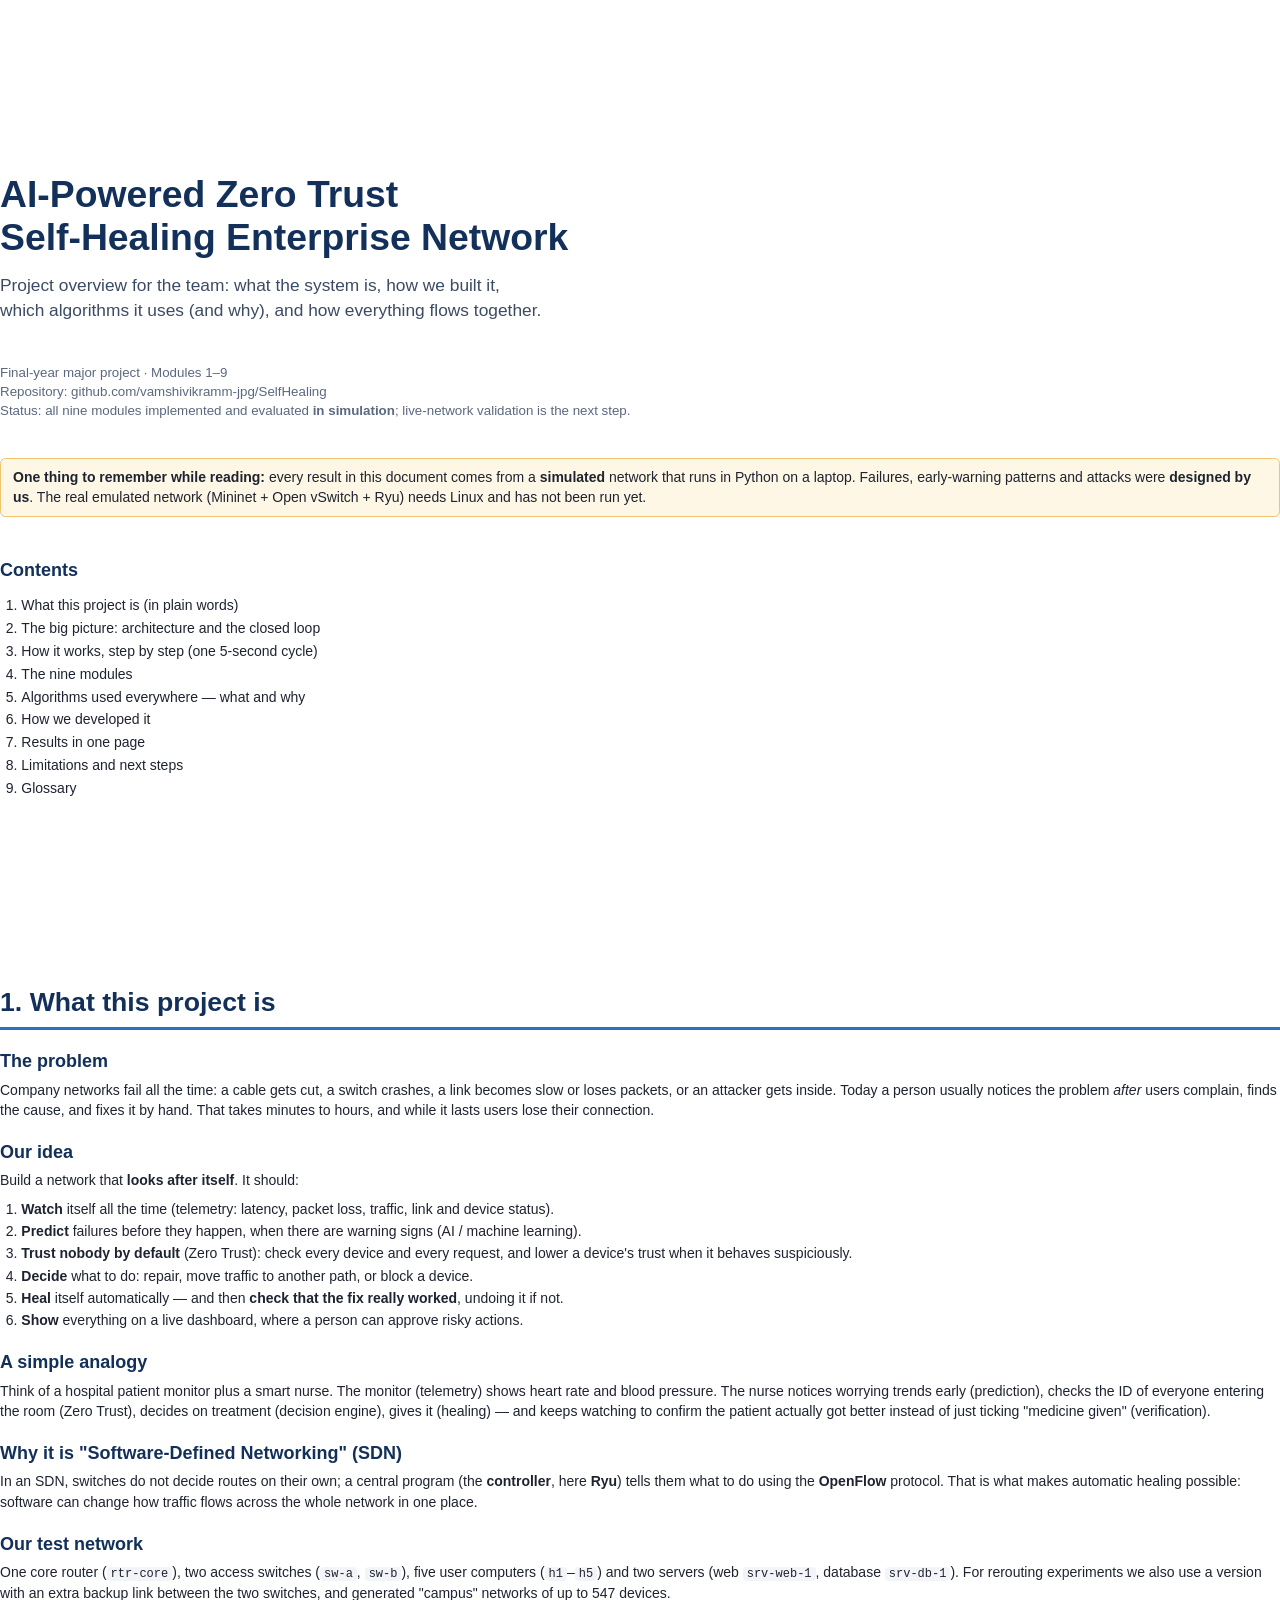
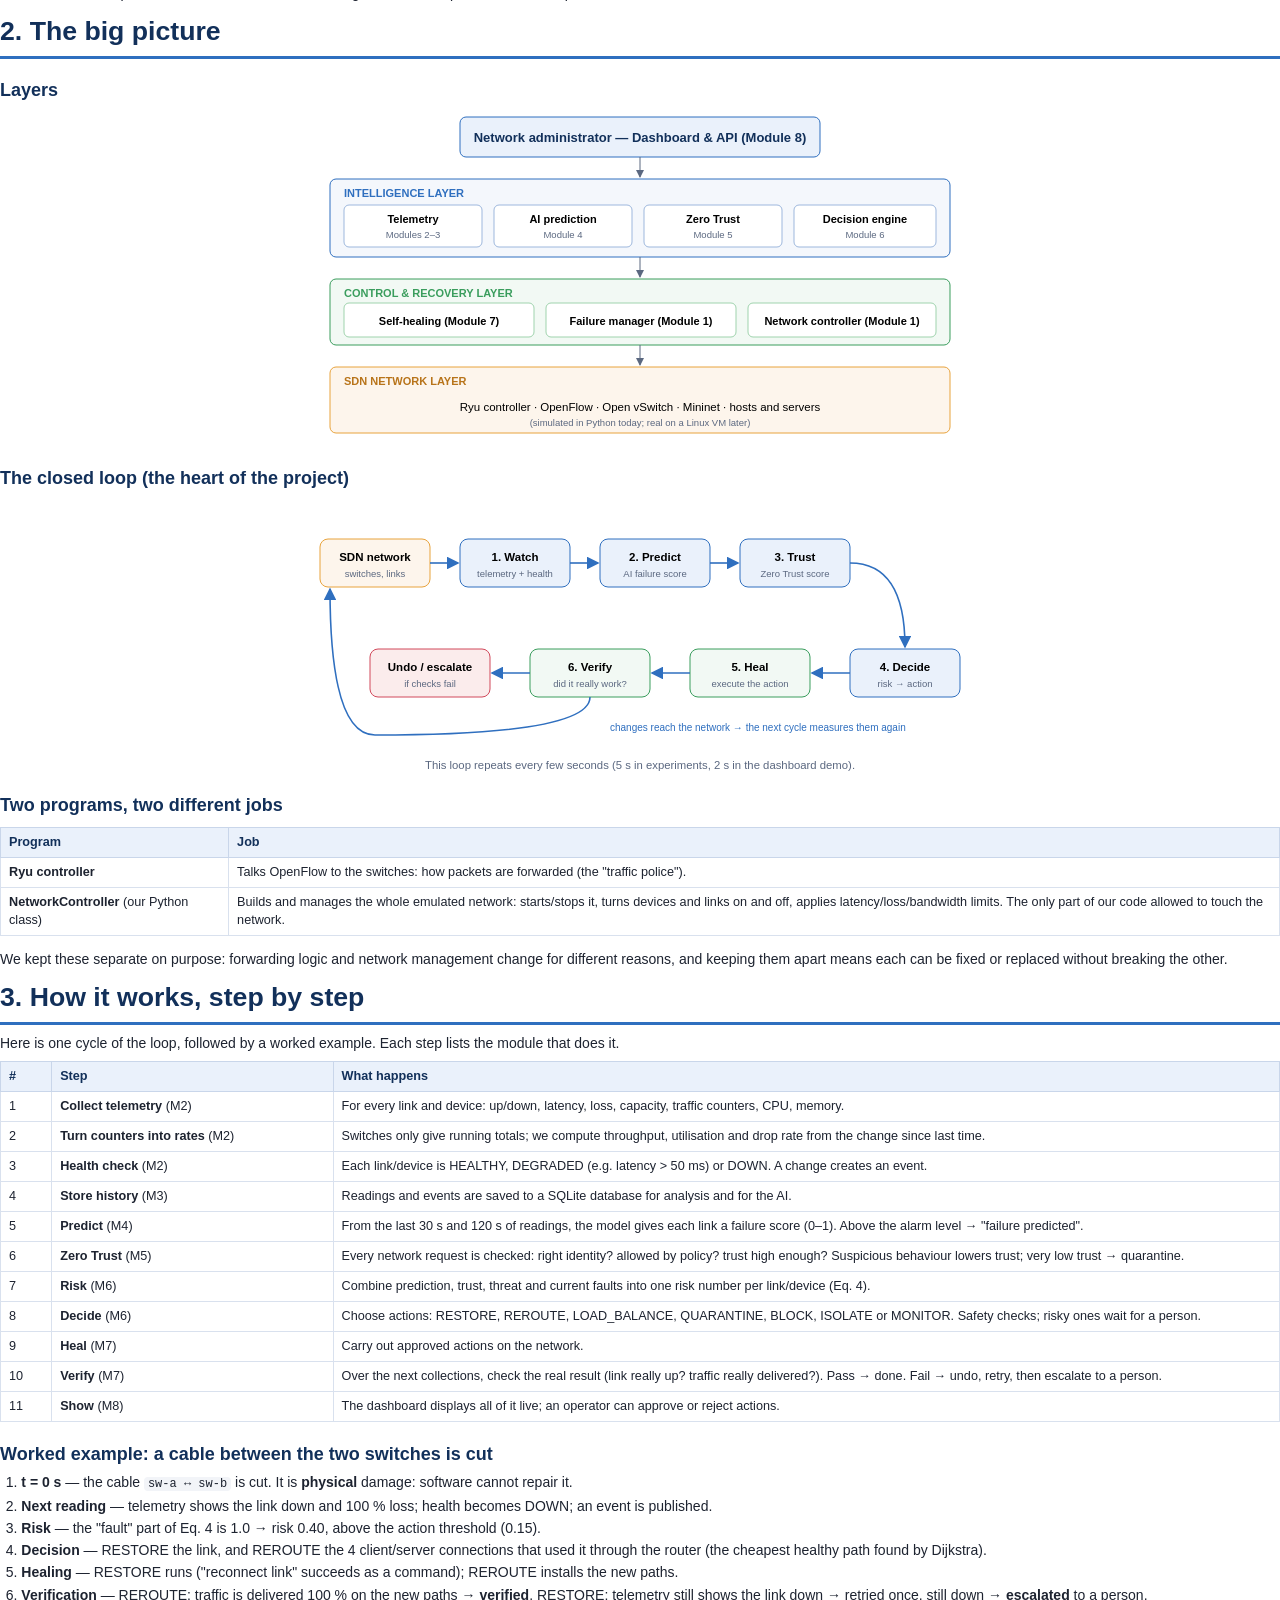
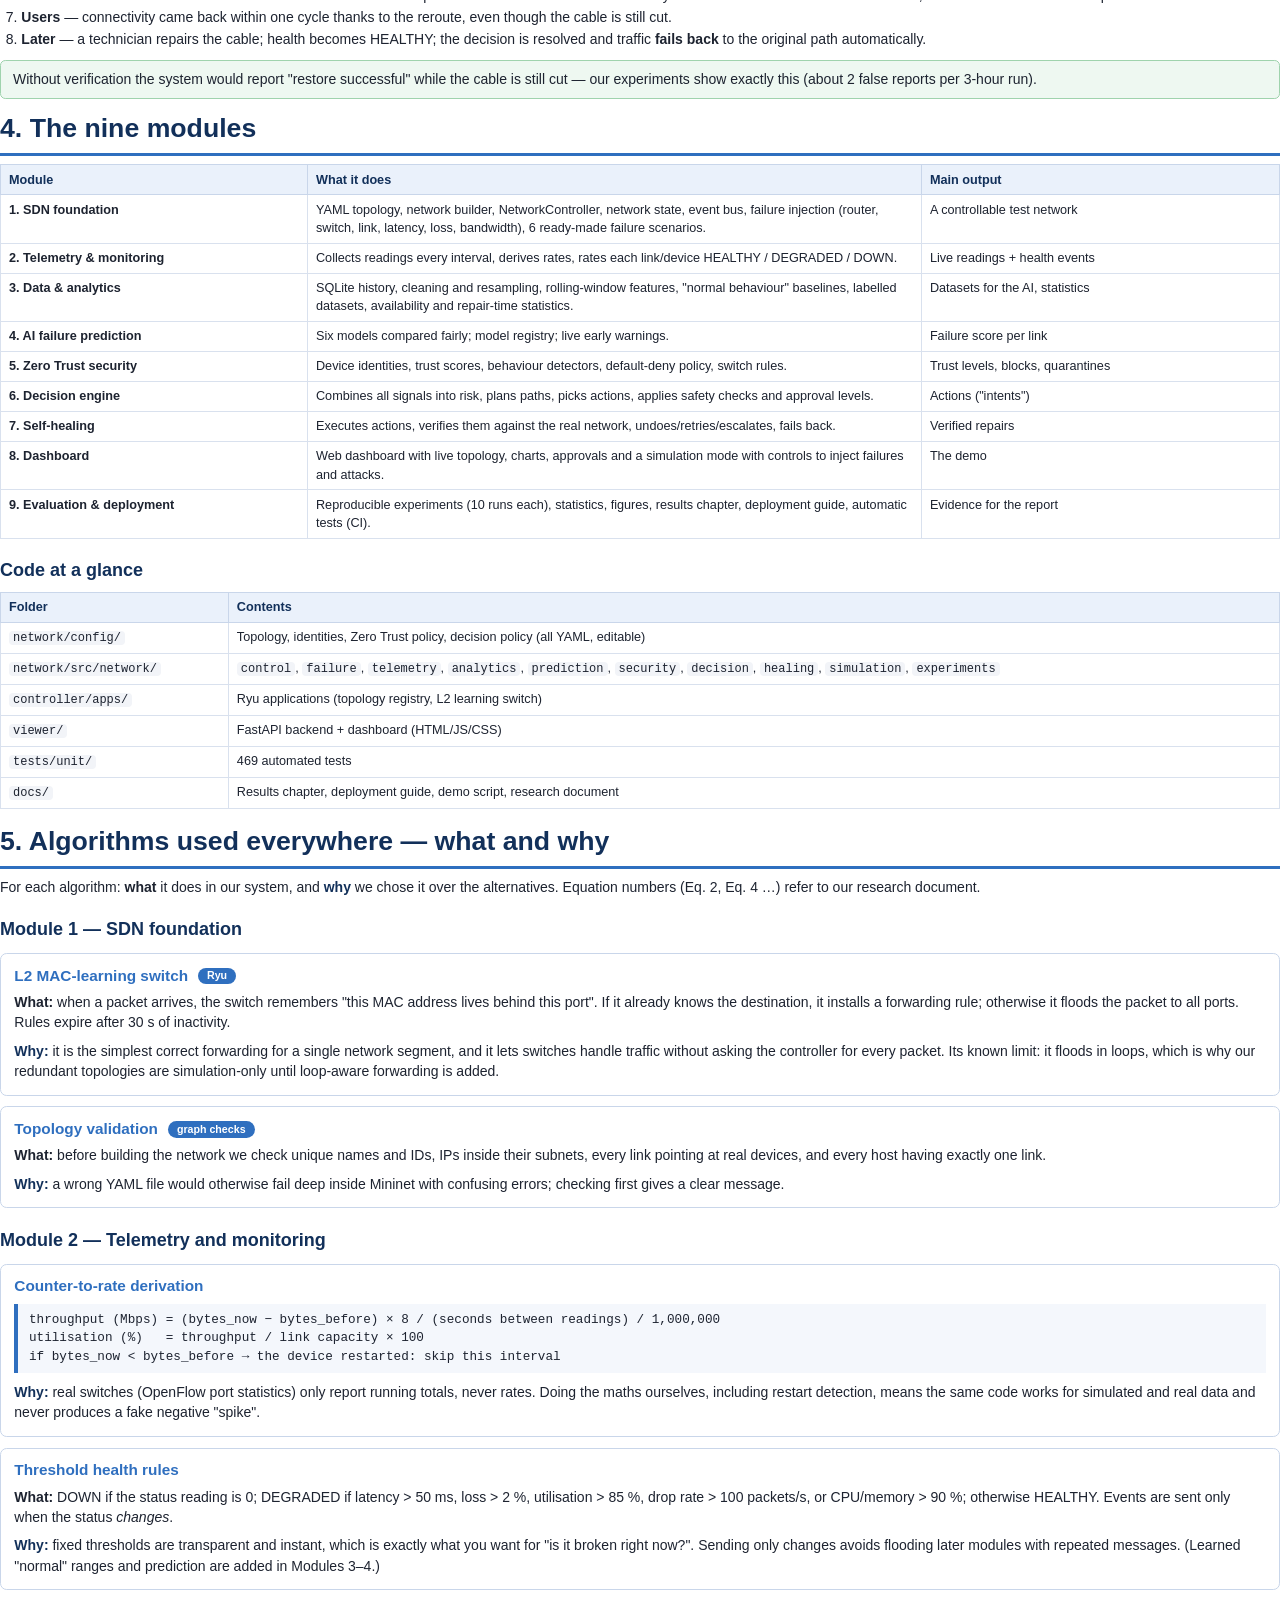
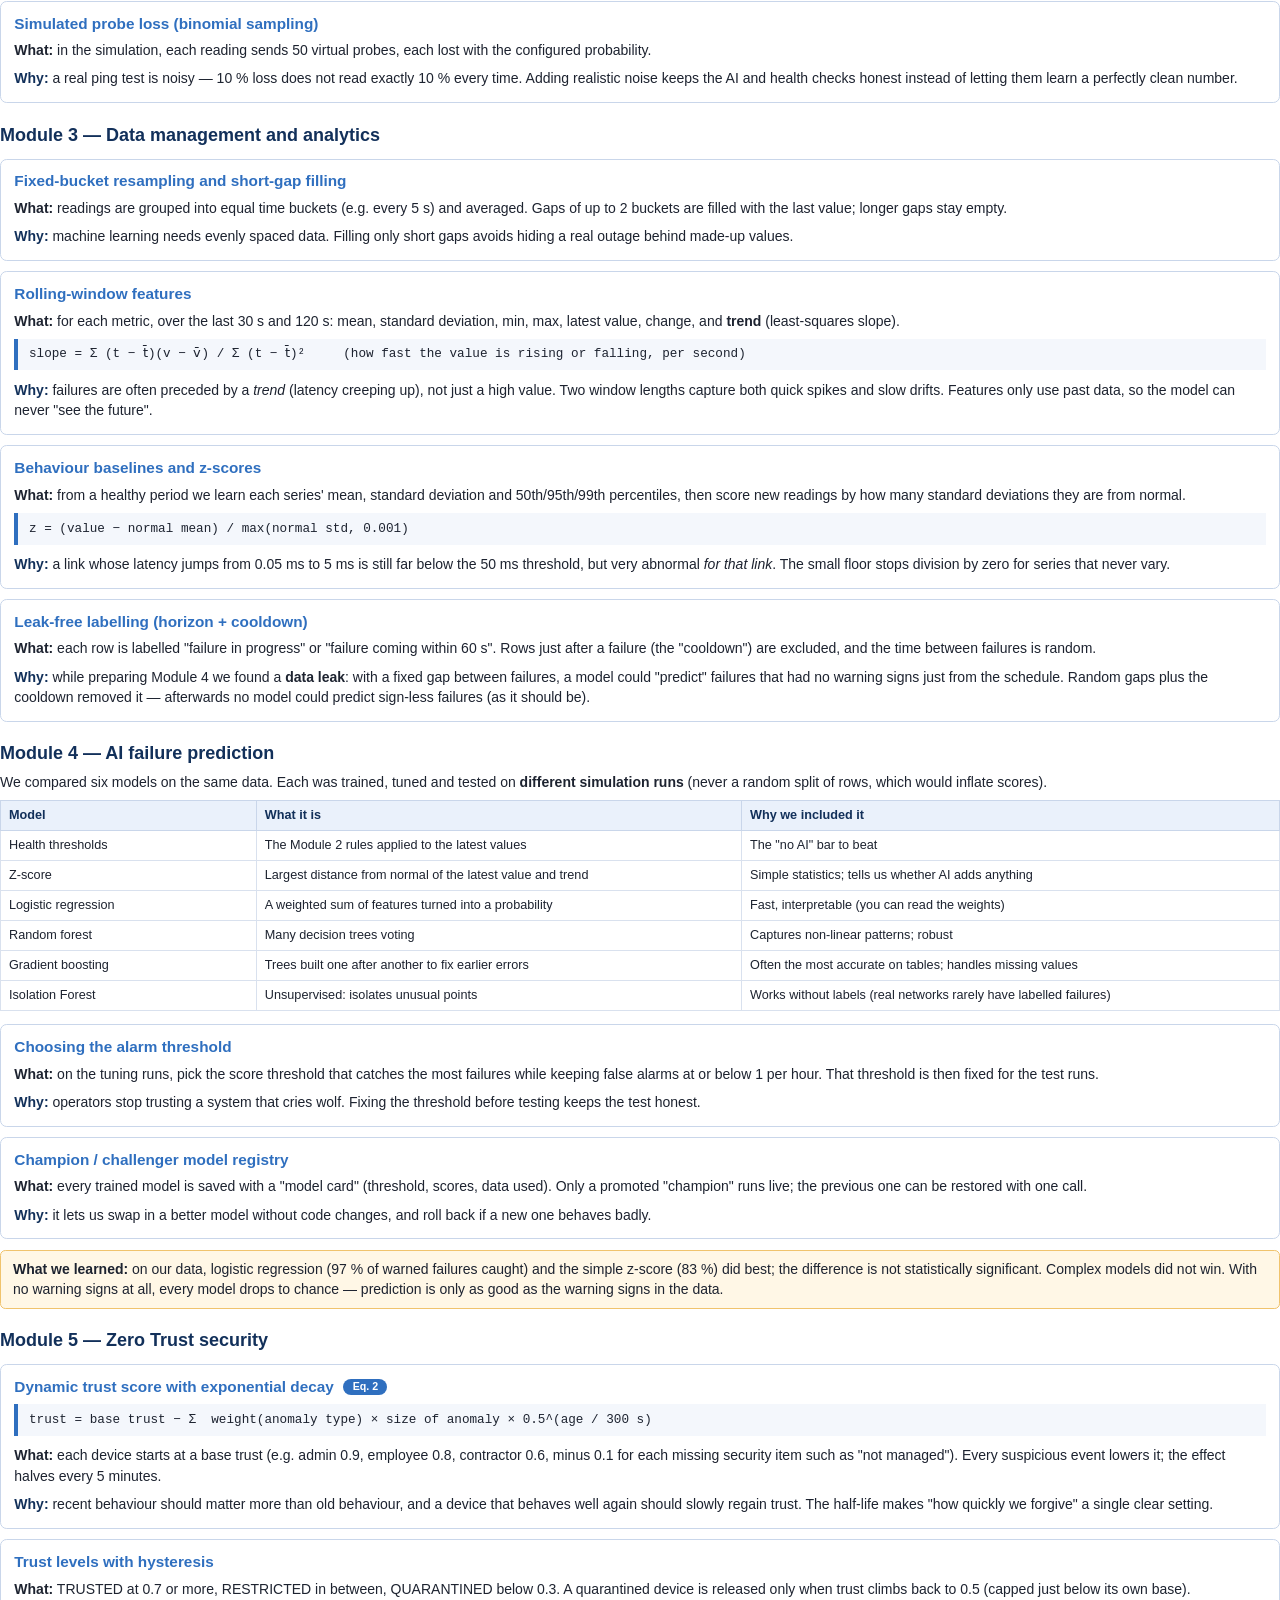
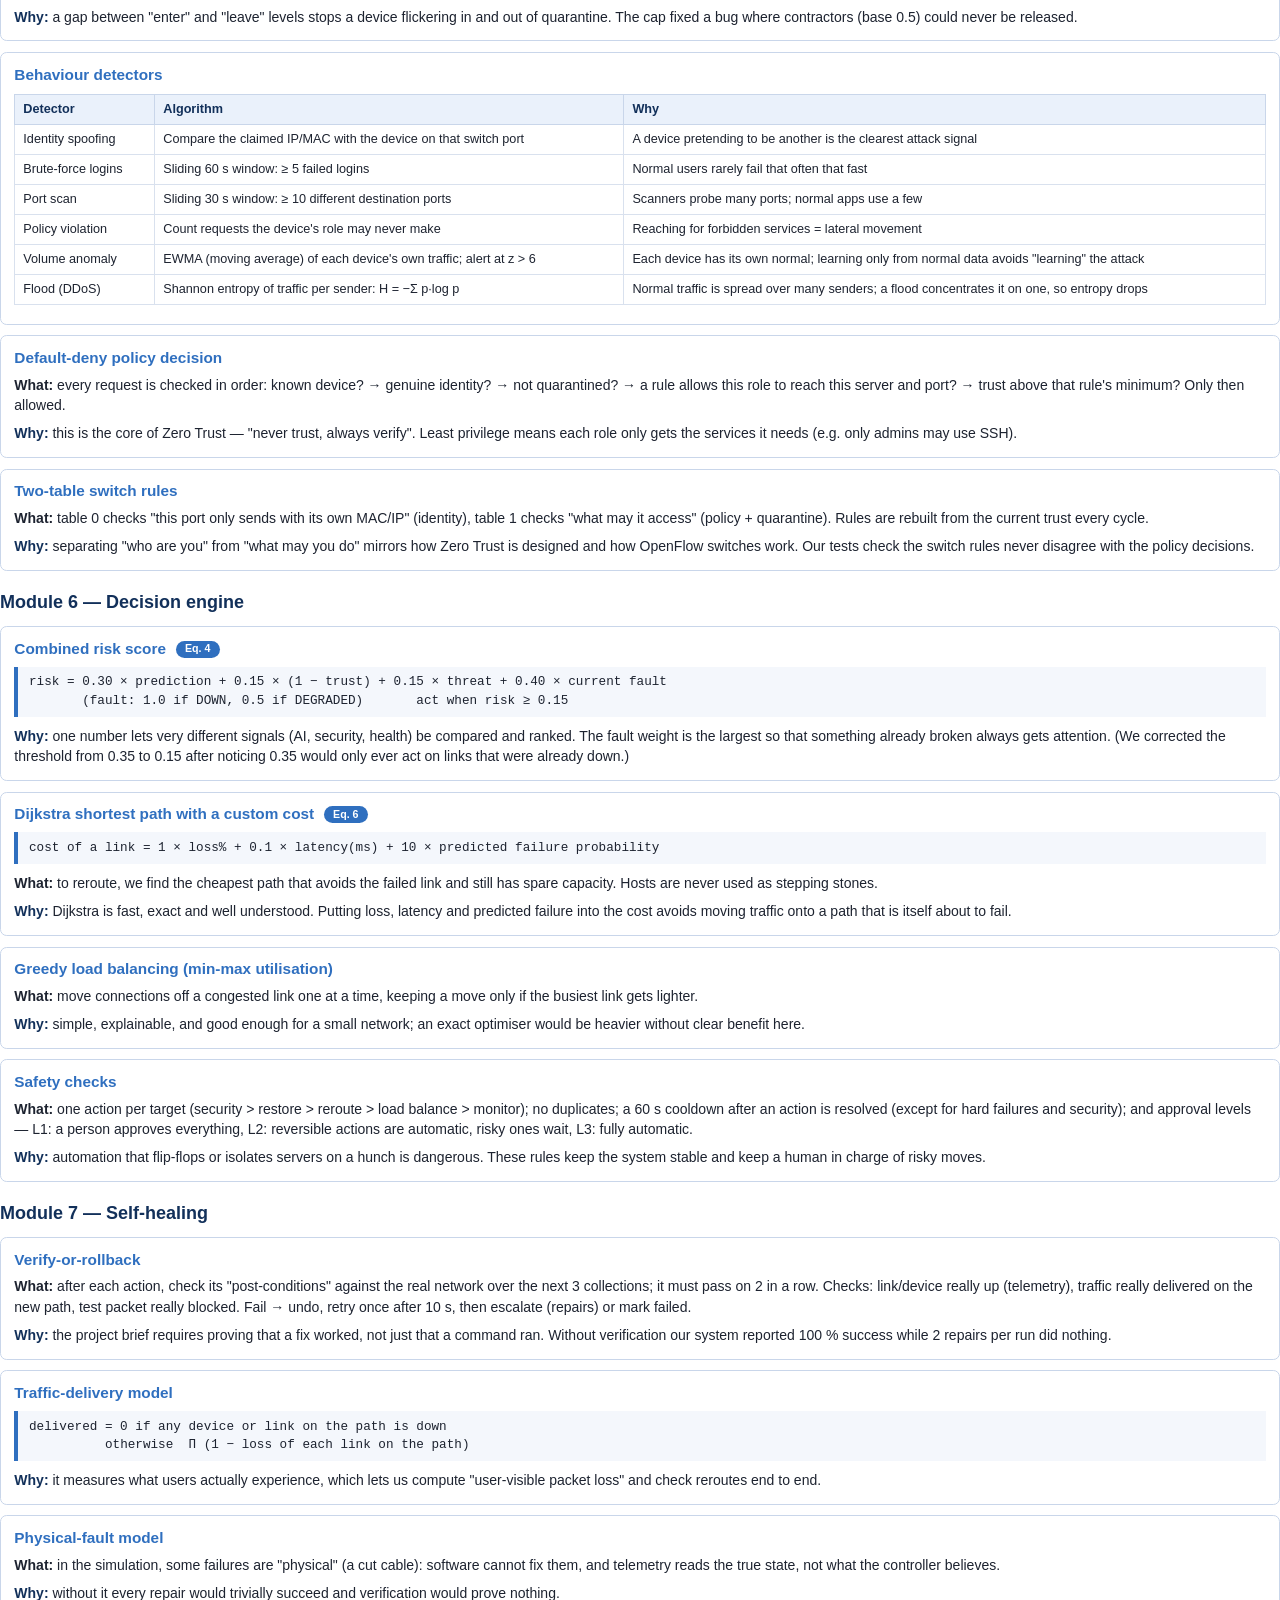
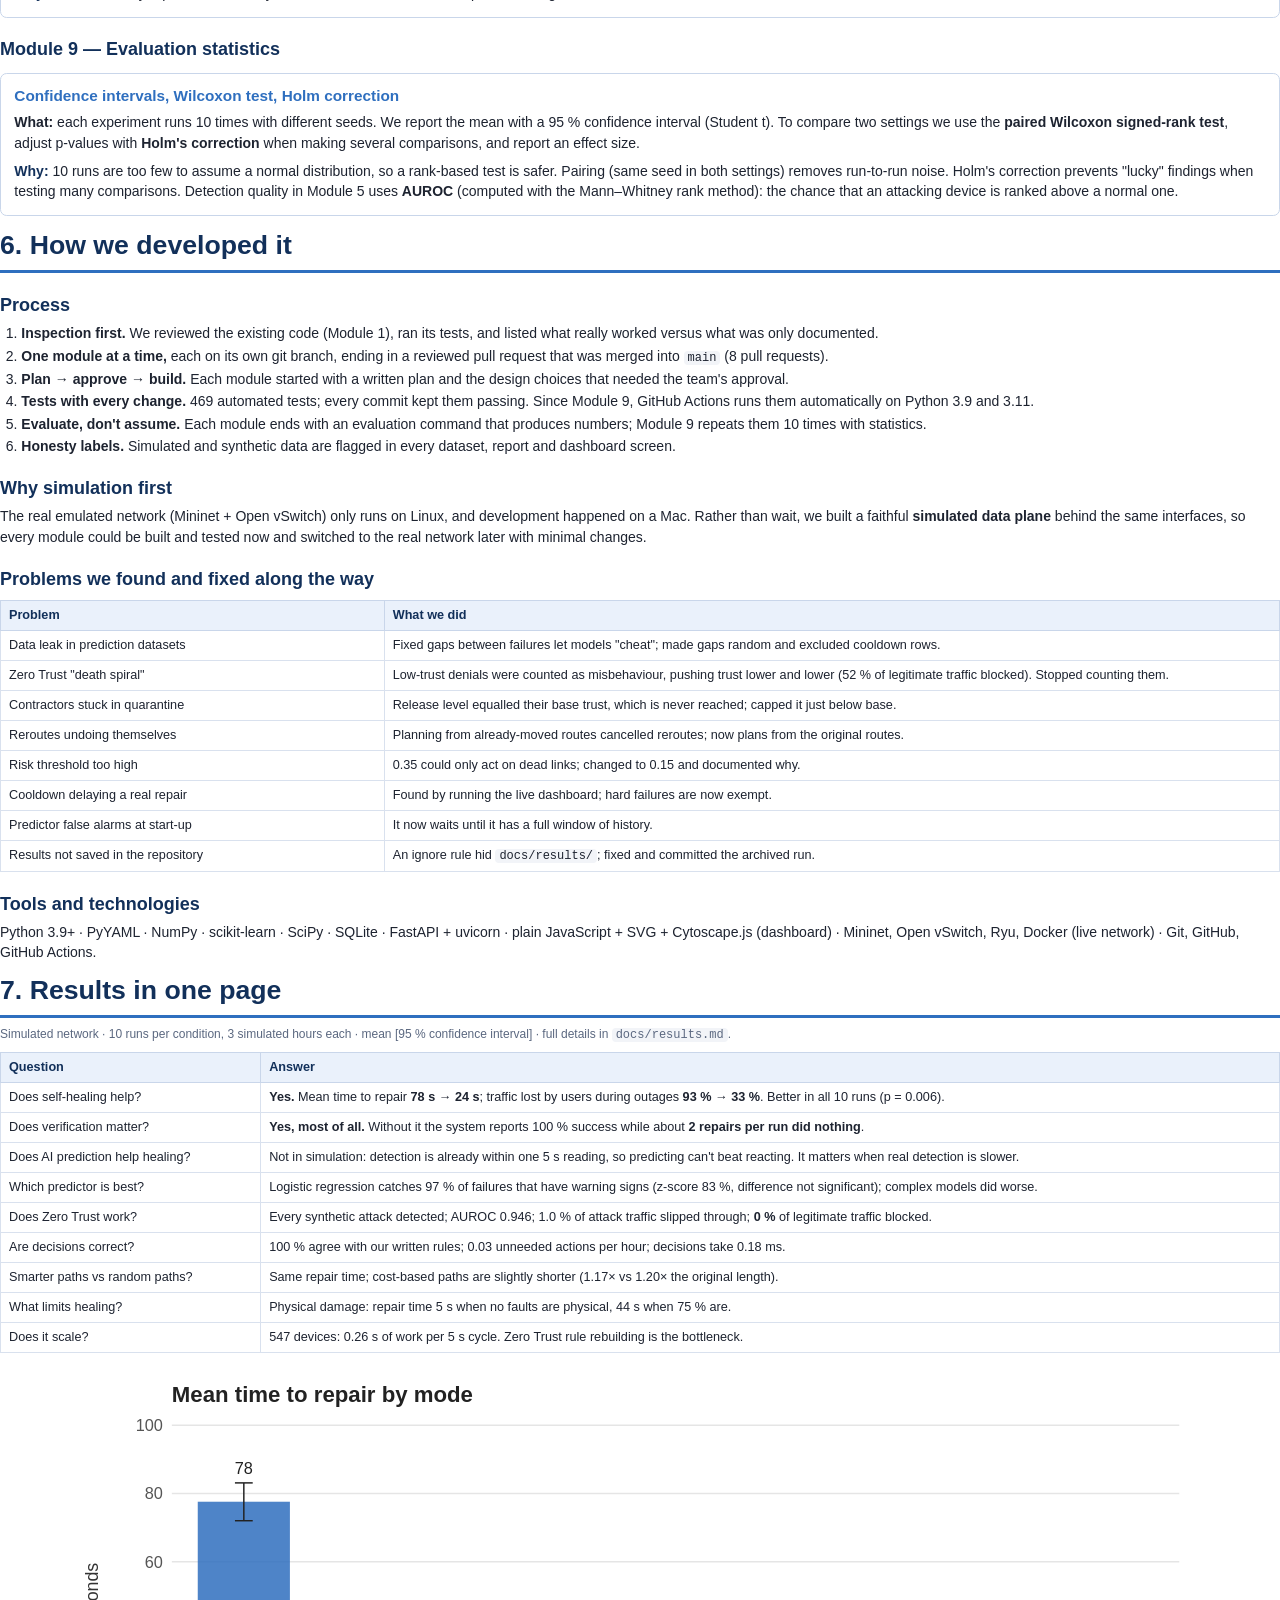
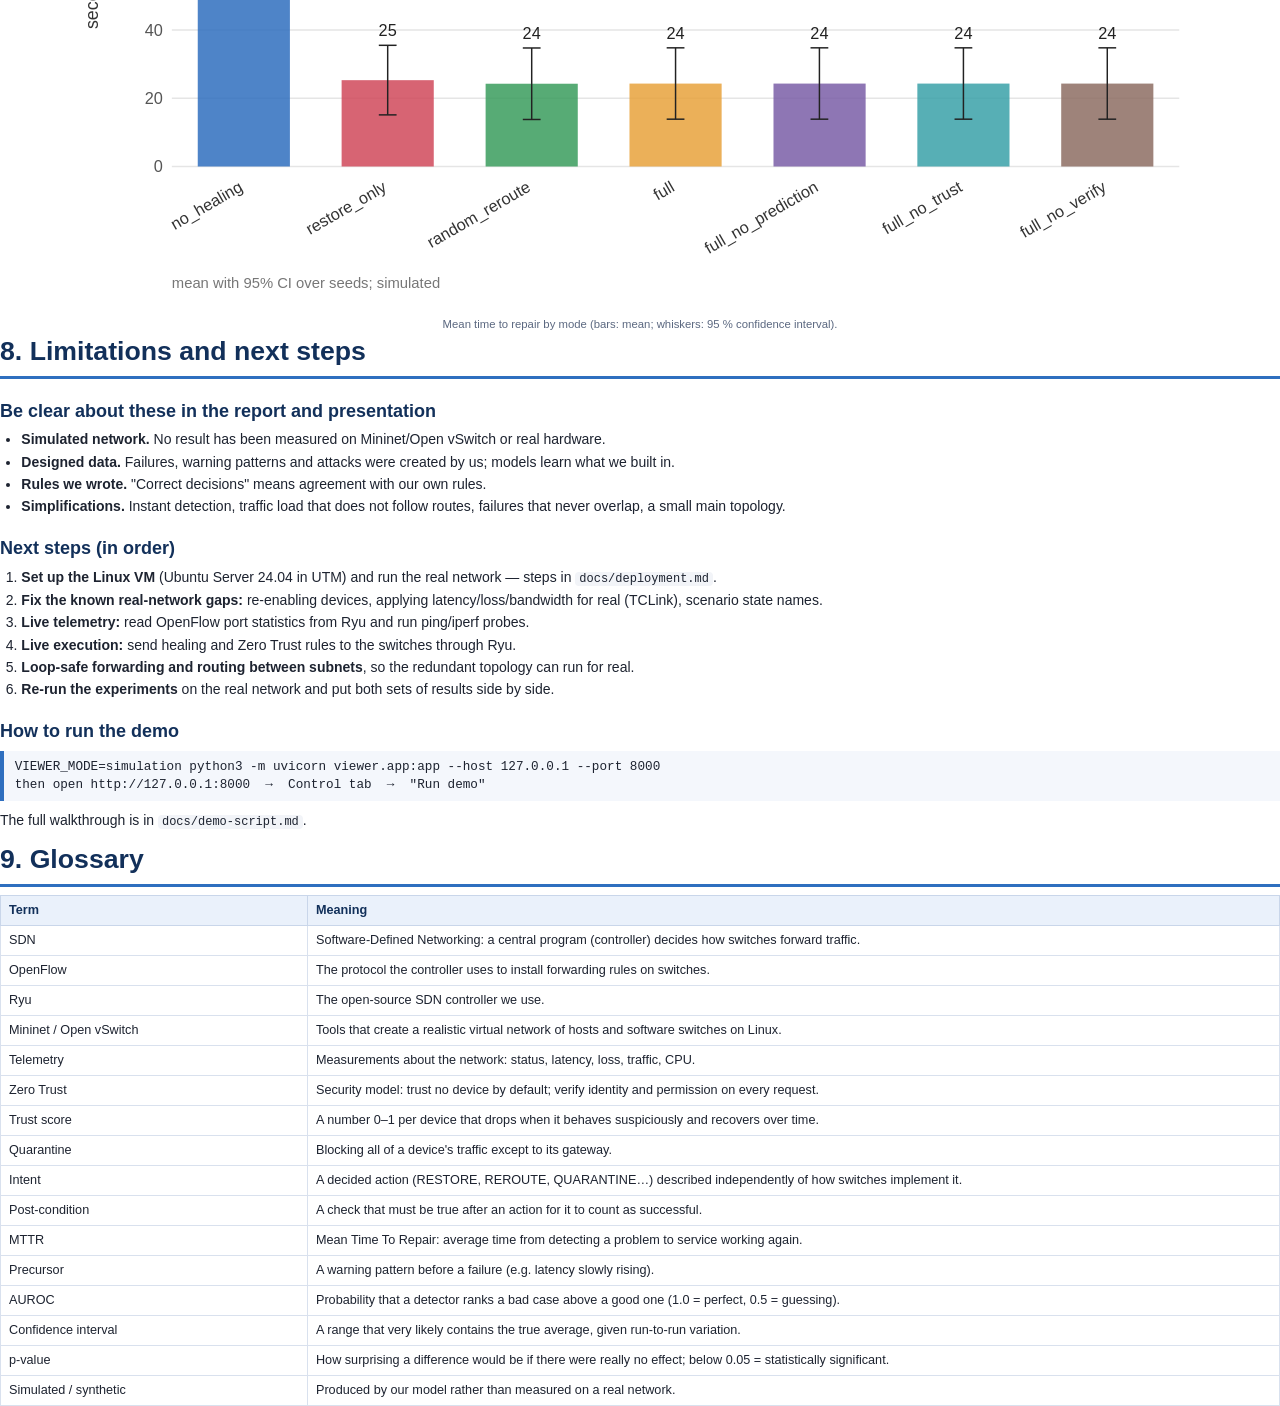
==== docs/overview/project-overview.html @ a97af5be "docs: plain-language project overview PDF for the team - docs/Project-Overview.pdf (15 pages): what " ====
<!DOCTYPE html>
<html lang="en">
<head>
<meta charset="UTF-8">
<title>AI-Powered Zero Trust Self-Healing Enterprise Network — Project Overview</title>
<style>
  @page { size: A4; margin: 16mm 15mm 16mm 15mm; }
  * { box-sizing: border-box; }
  body { font-family: -apple-system, "Helvetica Neue", Helvetica, Arial, sans-serif; font-size: 10.5pt;
         line-height: 1.45; color: #1d2330; margin: 0; }
  h1 { font-size: 20pt; color: #12305a; margin: 0 0 6pt; padding-bottom: 4pt; border-bottom: 2.5pt solid #2f6fbf;
       page-break-before: always; }
  h1.first { page-break-before: avoid; }
  h2 { font-size: 13.5pt; color: #12305a; margin: 14pt 0 4pt; }
  h3 { font-size: 11.5pt; color: #2f6fbf; margin: 10pt 0 3pt; }
  p { margin: 4pt 0 6pt; }
  ul, ol { margin: 3pt 0 6pt 16pt; padding: 0; }
  li { margin: 1.5pt 0; }
  table { width: 100%; border-collapse: collapse; margin: 6pt 0 10pt; font-size: 9.5pt; page-break-inside: avoid; }
  th { background: #eaf1fb; color: #12305a; text-align: left; padding: 4pt 6pt; border: 0.6pt solid #c9d6ea; }
  td { padding: 4pt 6pt; border: 0.6pt solid #d9e1ee; vertical-align: top; }
  code, .mono { font-family: Menlo, Consolas, monospace; font-size: 9pt; background: #f2f4f8; padding: 0 3pt; border-radius: 3pt; }
  .formula { font-family: Menlo, Consolas, monospace; font-size: 9.5pt; background: #f4f7fc; border-left: 3pt solid #2f6fbf;
             padding: 5pt 8pt; margin: 5pt 0 7pt; white-space: pre-wrap; }
  .note { background: #fff7e6; border: 0.8pt solid #f0c36d; border-radius: 4pt; padding: 6pt 9pt; margin: 8pt 0; }
  .ok { background: #eef8f1; border: 0.8pt solid #9fd3ad; border-radius: 4pt; padding: 6pt 9pt; margin: 8pt 0; }
  .algo { border: 0.8pt solid #c9d6ea; border-radius: 5pt; padding: 6pt 10pt 4pt; margin: 8pt 0; page-break-inside: avoid; }
  .algo h3 { margin-top: 2pt; }
  .tag { display: inline-block; font-size: 8pt; font-weight: 700; color: #fff; background: #2f6fbf; border-radius: 8pt;
         padding: 0.5pt 7pt; margin-left: 4pt; vertical-align: 1pt; }
  .why { color: #12305a; font-weight: 700; }
  .grid2 { display: flex; gap: 10pt; }
  .grid2 > div { flex: 1; }
  .cover { height: 260mm; display: flex; flex-direction: column; justify-content: center; }
  .cover .title { font-size: 28pt; font-weight: 800; color: #12305a; line-height: 1.15; }
  .cover .sub { font-size: 13pt; color: #3c4a63; margin-top: 10pt; }
  .cover .meta { margin-top: 30pt; font-size: 10pt; color: #5b6880; }
  .toc li { margin: 2pt 0; }
  .small { font-size: 9pt; color: #5b6880; }
  svg text { font-family: -apple-system, Helvetica, Arial, sans-serif; }
  .figure { text-align: center; margin: 6pt 0 8pt; page-break-inside: avoid; }
  .caption { font-size: 8.5pt; color: #5b6880; text-align: center; margin-top: 2pt; }
</style>
</head>
<body>

<!-- ================= COVER ================= -->
<div class="cover">
  <div class="title">AI-Powered Zero Trust<br>Self-Healing Enterprise Network</div>
  <div class="sub">Project overview for the team: what the system is, how we built it,<br>
    which algorithms it uses (and why), and how everything flows together.</div>
  <div class="meta">
    Final-year major project · Modules 1–9<br>
    Repository: github.com/vamshivikramm-jpg/SelfHealing<br>
    Status: all nine modules implemented and evaluated <b>in simulation</b>; live-network validation is the next step.
  </div>
  <div class="note" style="margin-top:28pt">
    <b>One thing to remember while reading:</b> every result in this document comes from a <b>simulated</b> network
    that runs in Python on a laptop. Failures, early-warning patterns and attacks were <b>designed by us</b>.
    The real emulated network (Mininet + Open vSwitch + Ryu) needs Linux and has not been run yet.
  </div>
  <h2 style="margin-top:22pt">Contents</h2>
  <ol class="toc">
    <li>What this project is (in plain words)</li>
    <li>The big picture: architecture and the closed loop</li>
    <li>How it works, step by step (one 5-second cycle)</li>
    <li>The nine modules</li>
    <li>Algorithms used everywhere — what and why</li>
    <li>How we developed it</li>
    <li>Results in one page</li>
    <li>Limitations and next steps</li>
    <li>Glossary</li>
  </ol>
</div>

<!-- ================= 1 ================= -->
<h1 class="first" style="page-break-before: always">1. What this project is</h1>

<h2>The problem</h2>
<p>Company networks fail all the time: a cable gets cut, a switch crashes, a link becomes slow or loses packets,
or an attacker gets inside. Today a person usually notices the problem <i>after</i> users complain, finds the cause,
and fixes it by hand. That takes minutes to hours, and while it lasts users lose their connection.</p>

<h2>Our idea</h2>
<p>Build a network that <b>looks after itself</b>. It should:</p>
<ol>
  <li><b>Watch</b> itself all the time (telemetry: latency, packet loss, traffic, link and device status).</li>
  <li><b>Predict</b> failures before they happen, when there are warning signs (AI / machine learning).</li>
  <li><b>Trust nobody by default</b> (Zero Trust): check every device and every request, and lower a device's trust
      when it behaves suspiciously.</li>
  <li><b>Decide</b> what to do: repair, move traffic to another path, or block a device.</li>
  <li><b>Heal</b> itself automatically — and then <b>check that the fix really worked</b>, undoing it if not.</li>
  <li><b>Show</b> everything on a live dashboard, where a person can approve risky actions.</li>
</ol>

<h2>A simple analogy</h2>
<p>Think of a hospital patient monitor plus a smart nurse. The monitor (telemetry) shows heart rate and blood pressure.
The nurse notices worrying trends early (prediction), checks the ID of everyone entering the room (Zero Trust),
decides on treatment (decision engine), gives it (healing) — and keeps watching to confirm the patient actually got
better instead of just ticking "medicine given" (verification).</p>

<h2>Why it is "Software-Defined Networking" (SDN)</h2>
<p>In an SDN, switches do not decide routes on their own; a central program (the <b>controller</b>, here
<b>Ryu</b>) tells them what to do using the <b>OpenFlow</b> protocol. That is what makes automatic healing
possible: software can change how traffic flows across the whole network in one place.</p>

<h2>Our test network</h2>
<p>One core router (<code>rtr-core</code>), two access switches (<code>sw-a</code>, <code>sw-b</code>), five user
computers (<code>h1</code>–<code>h5</code>) and two servers (web <code>srv-web-1</code>, database
<code>srv-db-1</code>). For rerouting experiments we also use a version with an extra backup link between the two
switches, and generated "campus" networks of up to 547 devices.</p>

<!-- ================= 2 ================= -->
<h1>2. The big picture</h1>

<h2>Layers</h2>
<div class="figure">
<svg width="660" height="330" viewBox="0 0 660 330">
  <defs><marker id="a" markerWidth="8" markerHeight="8" refX="7" refY="4" orient="auto"><path d="M0,0 L8,4 L0,8 z" fill="#5b6880"/></marker></defs>
  <rect x="150" y="6" width="360" height="40" rx="6" fill="#eaf1fb" stroke="#2f6fbf"/>
  <text x="330" y="31" text-anchor="middle" font-size="13" font-weight="700" fill="#12305a">Network administrator — Dashboard &amp; API (Module 8)</text>
  <line x1="330" y1="46" x2="330" y2="66" stroke="#5b6880" marker-end="url(#a)"/>
  <rect x="20" y="68" width="620" height="78" rx="6" fill="#f4f7fc" stroke="#2f6fbf"/>
  <text x="34" y="86" font-size="11" font-weight="700" fill="#2f6fbf">INTELLIGENCE LAYER</text>
  <rect x="34" y="94" width="138" height="42" rx="5" fill="#fff" stroke="#9db7dd"/><text x="103" y="112" text-anchor="middle" font-size="11" font-weight="700">Telemetry</text><text x="103" y="127" text-anchor="middle" font-size="9.5" fill="#5b6880">Modules 2–3</text>
  <rect x="184" y="94" width="138" height="42" rx="5" fill="#fff" stroke="#9db7dd"/><text x="253" y="112" text-anchor="middle" font-size="11" font-weight="700">AI prediction</text><text x="253" y="127" text-anchor="middle" font-size="9.5" fill="#5b6880">Module 4</text>
  <rect x="334" y="94" width="138" height="42" rx="5" fill="#fff" stroke="#9db7dd"/><text x="403" y="112" text-anchor="middle" font-size="11" font-weight="700">Zero Trust</text><text x="403" y="127" text-anchor="middle" font-size="9.5" fill="#5b6880">Module 5</text>
  <rect x="484" y="94" width="142" height="42" rx="5" fill="#fff" stroke="#9db7dd"/><text x="555" y="112" text-anchor="middle" font-size="11" font-weight="700">Decision engine</text><text x="555" y="127" text-anchor="middle" font-size="9.5" fill="#5b6880">Module 6</text>
  <line x1="330" y1="146" x2="330" y2="166" stroke="#5b6880" marker-end="url(#a)"/>
  <rect x="20" y="168" width="620" height="66" rx="6" fill="#f2f9f4" stroke="#3a9d5d"/>
  <text x="34" y="186" font-size="11" font-weight="700" fill="#3a9d5d">CONTROL &amp; RECOVERY LAYER</text>
  <rect x="34" y="192" width="190" height="34" rx="5" fill="#fff" stroke="#9fd3ad"/><text x="129" y="214" text-anchor="middle" font-size="11" font-weight="700">Self-healing (Module 7)</text>
  <rect x="236" y="192" width="190" height="34" rx="5" fill="#fff" stroke="#9fd3ad"/><text x="331" y="214" text-anchor="middle" font-size="11" font-weight="700">Failure manager (Module 1)</text>
  <rect x="438" y="192" width="188" height="34" rx="5" fill="#fff" stroke="#9fd3ad"/><text x="532" y="214" text-anchor="middle" font-size="11" font-weight="700">Network controller (Module 1)</text>
  <line x1="330" y1="234" x2="330" y2="254" stroke="#5b6880" marker-end="url(#a)"/>
  <rect x="20" y="256" width="620" height="66" rx="6" fill="#fdf5ec" stroke="#e8a33d"/>
  <text x="34" y="274" font-size="11" font-weight="700" fill="#b8741a">SDN NETWORK LAYER</text>
  <text x="330" y="300" text-anchor="middle" font-size="11.5">Ryu controller · OpenFlow · Open vSwitch · Mininet · hosts and servers</text>
  <text x="330" y="315" text-anchor="middle" font-size="9.5" fill="#5b6880">(simulated in Python today; real on a Linux VM later)</text>
</svg>
</div>

<h2>The closed loop (the heart of the project)</h2>
<div class="figure">
<svg width="660" height="250" viewBox="0 0 660 250">
  <defs><marker id="b" markerWidth="8" markerHeight="8" refX="7" refY="4" orient="auto"><path d="M0,0 L8,4 L0,8 z" fill="#2f6fbf"/></marker></defs>
  <g font-size="11.5" font-weight="700" text-anchor="middle">
    <rect x="10" y="40" width="110" height="48" rx="8" fill="#fdf5ec" stroke="#e8a33d"/><text x="65" y="62">SDN network</text><text x="65" y="78" font-size="9.5" font-weight="400" fill="#5b6880">switches, links</text>
    <rect x="150" y="40" width="110" height="48" rx="8" fill="#eaf1fb" stroke="#2f6fbf"/><text x="205" y="62">1. Watch</text><text x="205" y="78" font-size="9.5" font-weight="400" fill="#5b6880">telemetry + health</text>
    <rect x="290" y="40" width="110" height="48" rx="8" fill="#eaf1fb" stroke="#2f6fbf"/><text x="345" y="62">2. Predict</text><text x="345" y="78" font-size="9.5" font-weight="400" fill="#5b6880">AI failure score</text>
    <rect x="430" y="40" width="110" height="48" rx="8" fill="#eaf1fb" stroke="#2f6fbf"/><text x="485" y="62">3. Trust</text><text x="485" y="78" font-size="9.5" font-weight="400" fill="#5b6880">Zero Trust score</text>
    <rect x="540" y="150" width="110" height="48" rx="8" fill="#eaf1fb" stroke="#2f6fbf"/><text x="595" y="172">4. Decide</text><text x="595" y="188" font-size="9.5" font-weight="400" fill="#5b6880">risk → action</text>
    <rect x="380" y="150" width="120" height="48" rx="8" fill="#f2f9f4" stroke="#3a9d5d"/><text x="440" y="172">5. Heal</text><text x="440" y="188" font-size="9.5" font-weight="400" fill="#5b6880">execute the action</text>
    <rect x="220" y="150" width="120" height="48" rx="8" fill="#f2f9f4" stroke="#3a9d5d"/><text x="280" y="172">6. Verify</text><text x="280" y="188" font-size="9.5" font-weight="400" fill="#5b6880">did it really work?</text>
    <rect x="60" y="150" width="120" height="48" rx="8" fill="#fbecec" stroke="#d1495b"/><text x="120" y="172">Undo / escalate</text><text x="120" y="188" font-size="9.5" font-weight="400" fill="#5b6880">if checks fail</text>
  </g>
  <g stroke="#2f6fbf" stroke-width="1.6" fill="none">
    <line x1="120" y1="64" x2="148" y2="64" marker-end="url(#b)"/>
    <line x1="260" y1="64" x2="288" y2="64" marker-end="url(#b)"/>
    <line x1="400" y1="64" x2="428" y2="64" marker-end="url(#b)"/>
    <path d="M540,64 Q595,64 595,148" marker-end="url(#b)"/>
    <line x1="540" y1="174" x2="502" y2="174" marker-end="url(#b)"/>
    <line x1="380" y1="174" x2="342" y2="174" marker-end="url(#b)"/>
    <line x1="220" y1="174" x2="182" y2="174" marker-end="url(#b)"/>
    <path d="M280,198 Q280,236 65,236 Q20,236 20,90" marker-end="url(#b)"/>
  </g>
  <text x="300" y="232" font-size="10" fill="#2f6fbf">changes reach the network → the next cycle measures them again</text>
</svg>
<div class="caption">This loop repeats every few seconds (5 s in experiments, 2 s in the dashboard demo).</div>
</div>

<h2>Two programs, two different jobs</h2>
<table>
  <tr><th>Program</th><th>Job</th></tr>
  <tr><td><b>Ryu controller</b></td><td>Talks OpenFlow to the switches: how packets are forwarded (the "traffic police").</td></tr>
  <tr><td><b>NetworkController</b> (our Python class)</td><td>Builds and manages the whole emulated network: starts/stops it, turns devices
    and links on and off, applies latency/loss/bandwidth limits. The only part of our code allowed to touch the network.</td></tr>
</table>
<p>We kept these separate on purpose: forwarding logic and network management change for different reasons, and keeping
them apart means each can be fixed or replaced without breaking the other.</p>

<!-- ================= 3 ================= -->
<h1>3. How it works, step by step</h1>
<p>Here is one cycle of the loop, followed by a worked example. Each step lists the module that does it.</p>

<table>
  <tr><th style="width:4%">#</th><th style="width:22%">Step</th><th>What happens</th></tr>
  <tr><td>1</td><td><b>Collect telemetry</b> (M2)</td><td>For every link and device: up/down, latency, loss, capacity, traffic counters, CPU, memory.</td></tr>
  <tr><td>2</td><td><b>Turn counters into rates</b> (M2)</td><td>Switches only give running totals; we compute throughput, utilisation and drop rate from the change since last time.</td></tr>
  <tr><td>3</td><td><b>Health check</b> (M2)</td><td>Each link/device is HEALTHY, DEGRADED (e.g. latency &gt; 50 ms) or DOWN. A change creates an event.</td></tr>
  <tr><td>4</td><td><b>Store history</b> (M3)</td><td>Readings and events are saved to a SQLite database for analysis and for the AI.</td></tr>
  <tr><td>5</td><td><b>Predict</b> (M4)</td><td>From the last 30 s and 120 s of readings, the model gives each link a failure score (0–1). Above the alarm level → "failure predicted".</td></tr>
  <tr><td>6</td><td><b>Zero Trust</b> (M5)</td><td>Every network request is checked: right identity? allowed by policy? trust high enough? Suspicious behaviour lowers trust; very low trust → quarantine.</td></tr>
  <tr><td>7</td><td><b>Risk</b> (M6)</td><td>Combine prediction, trust, threat and current faults into one risk number per link/device (Eq. 4).</td></tr>
  <tr><td>8</td><td><b>Decide</b> (M6)</td><td>Choose actions: RESTORE, REROUTE, LOAD_BALANCE, QUARANTINE, BLOCK, ISOLATE or MONITOR. Safety checks; risky ones wait for a person.</td></tr>
  <tr><td>9</td><td><b>Heal</b> (M7)</td><td>Carry out approved actions on the network.</td></tr>
  <tr><td>10</td><td><b>Verify</b> (M7)</td><td>Over the next collections, check the real result (link really up? traffic really delivered?). Pass → done. Fail → undo, retry, then escalate to a person.</td></tr>
  <tr><td>11</td><td><b>Show</b> (M8)</td><td>The dashboard displays all of it live; an operator can approve or reject actions.</td></tr>
</table>

<h2>Worked example: a cable between the two switches is cut</h2>
<ol>
  <li><b>t = 0 s</b> — the cable <code>sw-a ↔ sw-b</code> is cut. It is <b>physical</b> damage: software cannot repair it.</li>
  <li><b>Next reading</b> — telemetry shows the link down and 100 % loss; health becomes DOWN; an event is published.</li>
  <li><b>Risk</b> — the "fault" part of Eq. 4 is 1.0 → risk 0.40, above the action threshold (0.15).</li>
  <li><b>Decision</b> — RESTORE the link, and REROUTE the 4 client/server connections that used it through the router
      (the cheapest healthy path found by Dijkstra).</li>
  <li><b>Healing</b> — RESTORE runs ("reconnect link" succeeds as a command); REROUTE installs the new paths.</li>
  <li><b>Verification</b> — REROUTE: traffic is delivered 100 % on the new paths → <b>verified</b>.
      RESTORE: telemetry still shows the link down → retried once, still down → <b>escalated</b> to a person.</li>
  <li><b>Users</b> — connectivity came back within one cycle thanks to the reroute, even though the cable is still cut.</li>
  <li><b>Later</b> — a technician repairs the cable; health becomes HEALTHY; the decision is resolved and traffic
      <b>fails back</b> to the original path automatically.</li>
</ol>
<div class="ok">Without verification the system would report "restore successful" while the cable is still cut —
our experiments show exactly this (about 2 false reports per 3-hour run).</div>

<!-- ================= 4 ================= -->
<h1>4. The nine modules</h1>
<table>
  <tr><th style="width:24%">Module</th><th>What it does</th><th style="width:28%">Main output</th></tr>
  <tr><td><b>1. SDN foundation</b></td><td>YAML topology, network builder, NetworkController, network state, event bus, failure injection (router, switch, link, latency, loss, bandwidth), 6 ready-made failure scenarios.</td><td>A controllable test network</td></tr>
  <tr><td><b>2. Telemetry &amp; monitoring</b></td><td>Collects readings every interval, derives rates, rates each link/device HEALTHY / DEGRADED / DOWN.</td><td>Live readings + health events</td></tr>
  <tr><td><b>3. Data &amp; analytics</b></td><td>SQLite history, cleaning and resampling, rolling-window features, "normal behaviour" baselines, labelled datasets, availability and repair-time statistics.</td><td>Datasets for the AI, statistics</td></tr>
  <tr><td><b>4. AI failure prediction</b></td><td>Six models compared fairly; model registry; live early warnings.</td><td>Failure score per link</td></tr>
  <tr><td><b>5. Zero Trust security</b></td><td>Device identities, trust scores, behaviour detectors, default-deny policy, switch rules.</td><td>Trust levels, blocks, quarantines</td></tr>
  <tr><td><b>6. Decision engine</b></td><td>Combines all signals into risk, plans paths, picks actions, applies safety checks and approval levels.</td><td>Actions ("intents")</td></tr>
  <tr><td><b>7. Self-healing</b></td><td>Executes actions, verifies them against the real network, undoes/retries/escalates, fails back.</td><td>Verified repairs</td></tr>
  <tr><td><b>8. Dashboard</b></td><td>Web dashboard with live topology, charts, approvals and a simulation mode with controls to inject failures and attacks.</td><td>The demo</td></tr>
  <tr><td><b>9. Evaluation &amp; deployment</b></td><td>Reproducible experiments (10 runs each), statistics, figures, results chapter, deployment guide, automatic tests (CI).</td><td>Evidence for the report</td></tr>
</table>

<h2>Code at a glance</h2>
<table>
  <tr><th>Folder</th><th>Contents</th></tr>
  <tr><td><code>network/config/</code></td><td>Topology, identities, Zero Trust policy, decision policy (all YAML, editable)</td></tr>
  <tr><td><code>network/src/network/</code></td><td><code>control</code>, <code>failure</code>, <code>telemetry</code>, <code>analytics</code>, <code>prediction</code>, <code>security</code>, <code>decision</code>, <code>healing</code>, <code>simulation</code>, <code>experiments</code></td></tr>
  <tr><td><code>controller/apps/</code></td><td>Ryu applications (topology registry, L2 learning switch)</td></tr>
  <tr><td><code>viewer/</code></td><td>FastAPI backend + dashboard (HTML/JS/CSS)</td></tr>
  <tr><td><code>tests/unit/</code></td><td>469 automated tests</td></tr>
  <tr><td><code>docs/</code></td><td>Results chapter, deployment guide, demo script, research document</td></tr>
</table>

<!-- ================= 5 ================= -->
<h1>5. Algorithms used everywhere — what and why</h1>
<p>For each algorithm: <b>what</b> it does in our system, and <span class="why">why</span> we chose it over the
alternatives. Equation numbers (Eq. 2, Eq. 4 …) refer to our research document.</p>

<h2>Module 1 — SDN foundation</h2>
<div class="algo"><h3>L2 MAC-learning switch <span class="tag">Ryu</span></h3>
<p><b>What:</b> when a packet arrives, the switch remembers "this MAC address lives behind this port". If it already
knows the destination, it installs a forwarding rule; otherwise it floods the packet to all ports. Rules expire after
30 s of inactivity.</p>
<p><span class="why">Why:</span> it is the simplest correct forwarding for a single network segment, and it lets
switches handle traffic without asking the controller for every packet. Its known limit: it floods in loops, which
is why our redundant topologies are simulation-only until loop-aware forwarding is added.</p></div>
<div class="algo"><h3>Topology validation <span class="tag">graph checks</span></h3>
<p><b>What:</b> before building the network we check unique names and IDs, IPs inside their subnets, every link
pointing at real devices, and every host having exactly one link.</p>
<p><span class="why">Why:</span> a wrong YAML file would otherwise fail deep inside Mininet with confusing errors;
checking first gives a clear message.</p></div>

<h2>Module 2 — Telemetry and monitoring</h2>
<div class="algo"><h3>Counter-to-rate derivation</h3>
<div class="formula">throughput (Mbps) = (bytes_now − bytes_before) × 8 / (seconds between readings) / 1,000,000
utilisation (%)   = throughput / link capacity × 100
if bytes_now &lt; bytes_before → the device restarted: skip this interval</div>
<p><span class="why">Why:</span> real switches (OpenFlow port statistics) only report running totals, never rates.
Doing the maths ourselves, including restart detection, means the same code works for simulated and real data and
never produces a fake negative "spike".</p></div>
<div class="algo"><h3>Threshold health rules</h3>
<p><b>What:</b> DOWN if the status reading is 0; DEGRADED if latency &gt; 50 ms, loss &gt; 2 %, utilisation &gt; 85 %,
drop rate &gt; 100 packets/s, or CPU/memory &gt; 90 %; otherwise HEALTHY. Events are sent only when the status
<i>changes</i>.</p>
<p><span class="why">Why:</span> fixed thresholds are transparent and instant, which is exactly what you want for
"is it broken right now?". Sending only changes avoids flooding later modules with repeated messages. (Learned
"normal" ranges and prediction are added in Modules 3–4.)</p></div>
<div class="algo"><h3>Simulated probe loss (binomial sampling)</h3>
<p><b>What:</b> in the simulation, each reading sends 50 virtual probes, each lost with the configured probability.</p>
<p><span class="why">Why:</span> a real ping test is noisy — 10 % loss does not read exactly 10 % every time. Adding
realistic noise keeps the AI and health checks honest instead of letting them learn a perfectly clean number.</p></div>

<h2>Module 3 — Data management and analytics</h2>
<div class="algo"><h3>Fixed-bucket resampling and short-gap filling</h3>
<p><b>What:</b> readings are grouped into equal time buckets (e.g. every 5 s) and averaged. Gaps of up to 2 buckets are
filled with the last value; longer gaps stay empty.</p>
<p><span class="why">Why:</span> machine learning needs evenly spaced data. Filling only short gaps avoids hiding a
real outage behind made-up values.</p></div>
<div class="algo"><h3>Rolling-window features</h3>
<p><b>What:</b> for each metric, over the last 30 s and 120 s: mean, standard deviation, min, max, latest value,
change, and <b>trend</b> (least-squares slope).</p>
<div class="formula">slope = Σ (t − t̄)(v − v̄) / Σ (t − t̄)²     (how fast the value is rising or falling, per second)</div>
<p><span class="why">Why:</span> failures are often preceded by a <i>trend</i> (latency creeping up), not just a high
value. Two window lengths capture both quick spikes and slow drifts. Features only use past data, so the model can never
"see the future".</p></div>
<div class="algo"><h3>Behaviour baselines and z-scores</h3>
<p><b>What:</b> from a healthy period we learn each series' mean, standard deviation and 50th/95th/99th percentiles,
then score new readings by how many standard deviations they are from normal.</p>
<div class="formula">z = (value − normal mean) / max(normal std, 0.001)</div>
<p><span class="why">Why:</span> a link whose latency jumps from 0.05 ms to 5 ms is still far below the 50 ms
threshold, but very abnormal <i>for that link</i>. The small floor stops division by zero for series that never vary.</p></div>
<div class="algo"><h3>Leak-free labelling (horizon + cooldown)</h3>
<p><b>What:</b> each row is labelled "failure in progress" or "failure coming within 60 s". Rows just after a failure
(the "cooldown") are excluded, and the time between failures is random.</p>
<p><span class="why">Why:</span> while preparing Module 4 we found a <b>data leak</b>: with a fixed gap between failures,
a model could "predict" failures that had no warning signs just from the schedule. Random gaps plus the cooldown removed
it — afterwards no model could predict sign-less failures (as it should be).</p></div>

<h2>Module 4 — AI failure prediction</h2>
<p>We compared six models on the same data. Each was trained, tuned and tested on <b>different simulation runs</b>
(never a random split of rows, which would inflate scores).</p>
<table>
  <tr><th style="width:20%">Model</th><th>What it is</th><th>Why we included it</th></tr>
  <tr><td>Health thresholds</td><td>The Module 2 rules applied to the latest values</td><td>The "no AI" bar to beat</td></tr>
  <tr><td>Z-score</td><td>Largest distance from normal of the latest value and trend</td><td>Simple statistics; tells us whether AI adds anything</td></tr>
  <tr><td>Logistic regression</td><td>A weighted sum of features turned into a probability</td><td>Fast, interpretable (you can read the weights)</td></tr>
  <tr><td>Random forest</td><td>Many decision trees voting</td><td>Captures non-linear patterns; robust</td></tr>
  <tr><td>Gradient boosting</td><td>Trees built one after another to fix earlier errors</td><td>Often the most accurate on tables; handles missing values</td></tr>
  <tr><td>Isolation Forest</td><td>Unsupervised: isolates unusual points</td><td>Works without labels (real networks rarely have labelled failures)</td></tr>
</table>
<div class="algo"><h3>Choosing the alarm threshold</h3>
<p><b>What:</b> on the tuning runs, pick the score threshold that catches the most failures while keeping false alarms
at or below 1 per hour. That threshold is then fixed for the test runs.</p>
<p><span class="why">Why:</span> operators stop trusting a system that cries wolf. Fixing the threshold before
testing keeps the test honest.</p></div>
<div class="algo"><h3>Champion / challenger model registry</h3>
<p><b>What:</b> every trained model is saved with a "model card" (threshold, scores, data used). Only a promoted
"champion" runs live; the previous one can be restored with one call.</p>
<p><span class="why">Why:</span> it lets us swap in a better model without code changes, and roll back if a new one
behaves badly.</p></div>
<div class="note"><b>What we learned:</b> on our data, logistic regression (97 % of warned failures caught) and the simple
z-score (83 %) did best; the difference is not statistically significant. Complex models did not win. With no warning
signs at all, every model drops to chance — prediction is only as good as the warning signs in the data.</div>

<h2>Module 5 — Zero Trust security</h2>
<div class="algo"><h3>Dynamic trust score with exponential decay <span class="tag">Eq. 2</span></h3>
<div class="formula">trust = base trust − Σ  weight(anomaly type) × size of anomaly × 0.5^(age / 300 s)</div>
<p><b>What:</b> each device starts at a base trust (e.g. admin 0.9, employee 0.8, contractor 0.6, minus 0.1 for each
missing security item such as "not managed"). Every suspicious event lowers it; the effect halves every 5 minutes.</p>
<p><span class="why">Why:</span> recent behaviour should matter more than old behaviour, and a device that behaves
well again should slowly regain trust. The half-life makes "how quickly we forgive" a single clear setting.</p></div>
<div class="algo"><h3>Trust levels with hysteresis</h3>
<p><b>What:</b> TRUSTED at 0.7 or more, RESTRICTED in between, QUARANTINED below 0.3. A quarantined device is released
only when trust climbs back to 0.5 (capped just below its own base).</p>
<p><span class="why">Why:</span> a gap between "enter" and "leave" levels stops a device flickering in and out of
quarantine. The cap fixed a bug where contractors (base 0.5) could never be released.</p></div>
<div class="algo"><h3>Behaviour detectors</h3>
<table>
  <tr><th>Detector</th><th>Algorithm</th><th>Why</th></tr>
  <tr><td>Identity spoofing</td><td>Compare the claimed IP/MAC with the device on that switch port</td><td>A device pretending to be another is the clearest attack signal</td></tr>
  <tr><td>Brute-force logins</td><td>Sliding 60 s window: ≥ 5 failed logins</td><td>Normal users rarely fail that often that fast</td></tr>
  <tr><td>Port scan</td><td>Sliding 30 s window: ≥ 10 different destination ports</td><td>Scanners probe many ports; normal apps use a few</td></tr>
  <tr><td>Policy violation</td><td>Count requests the device's role may never make</td><td>Reaching for forbidden services = lateral movement</td></tr>
  <tr><td>Volume anomaly</td><td>EWMA (moving average) of each device's own traffic; alert at z &gt; 6</td><td>Each device has its own normal; learning only from normal data avoids "learning" the attack</td></tr>
  <tr><td>Flood (DDoS)</td><td>Shannon entropy of traffic per sender: H = −Σ p·log p</td><td>Normal traffic is spread over many senders; a flood concentrates it on one, so entropy drops</td></tr>
</table></div>
<div class="algo"><h3>Default-deny policy decision</h3>
<p><b>What:</b> every request is checked in order: known device? → genuine identity? → not quarantined? → a rule allows
this role to reach this server and port? → trust above that rule's minimum? Only then allowed.</p>
<p><span class="why">Why:</span> this is the core of Zero Trust — "never trust, always verify". Least privilege means
each role only gets the services it needs (e.g. only admins may use SSH).</p></div>
<div class="algo"><h3>Two-table switch rules</h3>
<p><b>What:</b> table 0 checks "this port only sends with its own MAC/IP" (identity), table 1 checks "what may it access"
(policy + quarantine). Rules are rebuilt from the current trust every cycle.</p>
<p><span class="why">Why:</span> separating "who are you" from "what may you do" mirrors how Zero Trust is designed and
how OpenFlow switches work. Our tests check the switch rules never disagree with the policy decisions.</p></div>

<h2>Module 6 — Decision engine</h2>
<div class="algo"><h3>Combined risk score <span class="tag">Eq. 4</span></h3>
<div class="formula">risk = 0.30 × prediction + 0.15 × (1 − trust) + 0.15 × threat + 0.40 × current fault
       (fault: 1.0 if DOWN, 0.5 if DEGRADED)       act when risk ≥ 0.15</div>
<p><span class="why">Why:</span> one number lets very different signals (AI, security, health) be compared and ranked.
The fault weight is the largest so that something already broken always gets attention. (We corrected the threshold from
0.35 to 0.15 after noticing 0.35 would only ever act on links that were already down.)</p></div>
<div class="algo"><h3>Dijkstra shortest path with a custom cost <span class="tag">Eq. 6</span></h3>
<div class="formula">cost of a link = 1 × loss% + 0.1 × latency(ms) + 10 × predicted failure probability</div>
<p><b>What:</b> to reroute, we find the cheapest path that avoids the failed link and still has spare capacity. Hosts
are never used as stepping stones.</p>
<p><span class="why">Why:</span> Dijkstra is fast, exact and well understood. Putting loss, latency and predicted
failure into the cost avoids moving traffic onto a path that is itself about to fail.</p></div>
<div class="algo"><h3>Greedy load balancing (min-max utilisation)</h3>
<p><b>What:</b> move connections off a congested link one at a time, keeping a move only if the busiest link gets
lighter.</p>
<p><span class="why">Why:</span> simple, explainable, and good enough for a small network; an exact optimiser would be
heavier without clear benefit here.</p></div>
<div class="algo"><h3>Safety checks</h3>
<p><b>What:</b> one action per target (security &gt; restore &gt; reroute &gt; load balance &gt; monitor); no duplicates;
a 60 s cooldown after an action is resolved (except for hard failures and security); and approval levels — L1: a person
approves everything, L2: reversible actions are automatic, risky ones wait, L3: fully automatic.</p>
<p><span class="why">Why:</span> automation that flip-flops or isolates servers on a hunch is dangerous. These rules keep
the system stable and keep a human in charge of risky moves.</p></div>

<h2>Module 7 — Self-healing</h2>
<div class="algo"><h3>Verify-or-rollback</h3>
<p><b>What:</b> after each action, check its "post-conditions" against the real network over the next 3 collections;
it must pass on 2 in a row. Checks: link/device really up (telemetry), traffic really delivered on the new path, test
packet really blocked. Fail → undo, retry once after 10 s, then escalate (repairs) or mark failed.</p>
<p><span class="why">Why:</span> the project brief requires proving that a fix worked, not just that a command ran.
Without verification our system reported 100 % success while 2 repairs per run did nothing.</p></div>
<div class="algo"><h3>Traffic-delivery model</h3>
<div class="formula">delivered = 0 if any device or link on the path is down
          otherwise  Π (1 − loss of each link on the path)</div>
<p><span class="why">Why:</span> it measures what users actually experience, which lets us compute
"user-visible packet loss" and check reroutes end to end.</p></div>
<div class="algo"><h3>Physical-fault model</h3>
<p><b>What:</b> in the simulation, some failures are "physical" (a cut cable): software cannot fix them, and telemetry
reads the true state, not what the controller believes.</p>
<p><span class="why">Why:</span> without it every repair would trivially succeed and verification would prove nothing.</p></div>

<h2>Module 9 — Evaluation statistics</h2>
<div class="algo"><h3>Confidence intervals, Wilcoxon test, Holm correction</h3>
<p><b>What:</b> each experiment runs 10 times with different seeds. We report the mean with a 95 % confidence interval
(Student t). To compare two settings we use the <b>paired Wilcoxon signed-rank test</b>, adjust p-values with
<b>Holm's correction</b> when making several comparisons, and report an effect size.</p>
<p><span class="why">Why:</span> 10 runs are too few to assume a normal distribution, so a rank-based test is safer.
Pairing (same seed in both settings) removes run-to-run noise. Holm's correction prevents "lucky" findings when testing
many comparisons. Detection quality in Module 5 uses <b>AUROC</b> (computed with the Mann–Whitney rank method): the chance
that an attacking device is ranked above a normal one.</p></div>

<!-- ================= 6 ================= -->
<h1>6. How we developed it</h1>

<h2>Process</h2>
<ol>
  <li><b>Inspection first.</b> We reviewed the existing code (Module 1), ran its tests, and listed what really worked versus what was only documented.</li>
  <li><b>One module at a time,</b> each on its own git branch, ending in a reviewed pull request that was merged into <code>main</code> (8 pull requests).</li>
  <li><b>Plan → approve → build.</b> Each module started with a written plan and the design choices that needed the team's approval.</li>
  <li><b>Tests with every change.</b> 469 automated tests; every commit kept them passing. Since Module 9, GitHub Actions runs them automatically on Python 3.9 and 3.11.</li>
  <li><b>Evaluate, don't assume.</b> Each module ends with an evaluation command that produces numbers; Module 9 repeats them 10 times with statistics.</li>
  <li><b>Honesty labels.</b> Simulated and synthetic data are flagged in every dataset, report and dashboard screen.</li>
</ol>

<h2>Why simulation first</h2>
<p>The real emulated network (Mininet + Open vSwitch) only runs on Linux, and development happened on a Mac. Rather than
wait, we built a faithful <b>simulated data plane</b> behind the same interfaces, so every module could be built and
tested now and switched to the real network later with minimal changes.</p>

<h2>Problems we found and fixed along the way</h2>
<table>
  <tr><th style="width:30%">Problem</th><th>What we did</th></tr>
  <tr><td>Data leak in prediction datasets</td><td>Fixed gaps between failures let models "cheat"; made gaps random and excluded cooldown rows.</td></tr>
  <tr><td>Zero Trust "death spiral"</td><td>Low-trust denials were counted as misbehaviour, pushing trust lower and lower (52 % of legitimate traffic blocked). Stopped counting them.</td></tr>
  <tr><td>Contractors stuck in quarantine</td><td>Release level equalled their base trust, which is never reached; capped it just below base.</td></tr>
  <tr><td>Reroutes undoing themselves</td><td>Planning from already-moved routes cancelled reroutes; now plans from the original routes.</td></tr>
  <tr><td>Risk threshold too high</td><td>0.35 could only act on dead links; changed to 0.15 and documented why.</td></tr>
  <tr><td>Cooldown delaying a real repair</td><td>Found by running the live dashboard; hard failures are now exempt.</td></tr>
  <tr><td>Predictor false alarms at start-up</td><td>It now waits until it has a full window of history.</td></tr>
  <tr><td>Results not saved in the repository</td><td>An ignore rule hid <code>docs/results/</code>; fixed and committed the archived run.</td></tr>
</table>

<h2>Tools and technologies</h2>
<p>Python 3.9+ · PyYAML · NumPy · scikit-learn · SciPy · SQLite · FastAPI + uvicorn · plain JavaScript + SVG +
Cytoscape.js (dashboard) · Mininet, Open vSwitch, Ryu, Docker (live network) · Git, GitHub, GitHub Actions.</p>

<!-- ================= 7 ================= -->
<h1>7. Results in one page</h1>
<p class="small">Simulated network · 10 runs per condition, 3 simulated hours each · mean [95 % confidence interval] ·
full details in <code>docs/results.md</code>.</p>

<table>
  <tr><th>Question</th><th>Answer</th></tr>
  <tr><td>Does self-healing help?</td><td><b>Yes.</b> Mean time to repair <b>78 s → 24 s</b>; traffic lost by users during outages <b>93 % → 33 %</b>. Better in all 10 runs (p = 0.006).</td></tr>
  <tr><td>Does verification matter?</td><td><b>Yes, most of all.</b> Without it the system reports 100 % success while about <b>2 repairs per run did nothing</b>.</td></tr>
  <tr><td>Does AI prediction help healing?</td><td>Not in simulation: detection is already within one 5 s reading, so predicting can't beat reacting. It matters when real detection is slower.</td></tr>
  <tr><td>Which predictor is best?</td><td>Logistic regression catches 97 % of failures that have warning signs (z-score 83 %, difference not significant); complex models did worse.</td></tr>
  <tr><td>Does Zero Trust work?</td><td>Every synthetic attack detected; AUROC 0.946; 1.0 % of attack traffic slipped through; <b>0 %</b> of legitimate traffic blocked.</td></tr>
  <tr><td>Are decisions correct?</td><td>100 % agree with our written rules; 0.03 unneeded actions per hour; decisions take 0.18 ms.</td></tr>
  <tr><td>Smarter paths vs random paths?</td><td>Same repair time; cost-based paths are slightly shorter (1.17× vs 1.20× the original length).</td></tr>
  <tr><td>What limits healing?</td><td>Physical damage: repair time 5 s when no faults are physical, 44 s when 75 % are.</td></tr>
  <tr><td>Does it scale?</td><td>547 devices: 0.26 s of work per 5 s cycle. Zero Trust rule rebuilding is the bottleneck.</td></tr>
</table>

<div class="figure"><img src="../results/full-run/figures/healing_mttr.svg" style="width:88%"></div>
<div class="caption">Mean time to repair by mode (bars: mean; whiskers: 95 % confidence interval).</div>

<!-- ================= 8 ================= -->
<h1>8. Limitations and next steps</h1>
<h2>Be clear about these in the report and presentation</h2>
<ul>
  <li><b>Simulated network.</b> No result has been measured on Mininet/Open vSwitch or real hardware.</li>
  <li><b>Designed data.</b> Failures, warning patterns and attacks were created by us; models learn what we built in.</li>
  <li><b>Rules we wrote.</b> "Correct decisions" means agreement with our own rules.</li>
  <li><b>Simplifications.</b> Instant detection, traffic load that does not follow routes, failures that never overlap, a small main topology.</li>
</ul>

<h2>Next steps (in order)</h2>
<ol>
  <li><b>Set up the Linux VM</b> (Ubuntu Server 24.04 in UTM) and run the real network — steps in <code>docs/deployment.md</code>.</li>
  <li><b>Fix the known real-network gaps:</b> re-enabling devices, applying latency/loss/bandwidth for real (TCLink), scenario state names.</li>
  <li><b>Live telemetry:</b> read OpenFlow port statistics from Ryu and run ping/iperf probes.</li>
  <li><b>Live execution:</b> send healing and Zero Trust rules to the switches through Ryu.</li>
  <li><b>Loop-safe forwarding and routing between subnets</b>, so the redundant topology can run for real.</li>
  <li><b>Re-run the experiments</b> on the real network and put both sets of results side by side.</li>
</ol>

<h2>How to run the demo</h2>
<div class="formula">VIEWER_MODE=simulation python3 -m uvicorn viewer.app:app --host 127.0.0.1 --port 8000
then open http://127.0.0.1:8000  →  Control tab  →  "Run demo"</div>
<p>The full walkthrough is in <code>docs/demo-script.md</code>.</p>

<!-- ================= 9 ================= -->
<h1>9. Glossary</h1>
<table>
  <tr><th style="width:24%">Term</th><th>Meaning</th></tr>
  <tr><td>SDN</td><td>Software-Defined Networking: a central program (controller) decides how switches forward traffic.</td></tr>
  <tr><td>OpenFlow</td><td>The protocol the controller uses to install forwarding rules on switches.</td></tr>
  <tr><td>Ryu</td><td>The open-source SDN controller we use.</td></tr>
  <tr><td>Mininet / Open vSwitch</td><td>Tools that create a realistic virtual network of hosts and software switches on Linux.</td></tr>
  <tr><td>Telemetry</td><td>Measurements about the network: status, latency, loss, traffic, CPU.</td></tr>
  <tr><td>Zero Trust</td><td>Security model: trust no device by default; verify identity and permission on every request.</td></tr>
  <tr><td>Trust score</td><td>A number 0–1 per device that drops when it behaves suspiciously and recovers over time.</td></tr>
  <tr><td>Quarantine</td><td>Blocking all of a device's traffic except to its gateway.</td></tr>
  <tr><td>Intent</td><td>A decided action (RESTORE, REROUTE, QUARANTINE…) described independently of how switches implement it.</td></tr>
  <tr><td>Post-condition</td><td>A check that must be true after an action for it to count as successful.</td></tr>
  <tr><td>MTTR</td><td>Mean Time To Repair: average time from detecting a problem to service working again.</td></tr>
  <tr><td>Precursor</td><td>A warning pattern before a failure (e.g. latency slowly rising).</td></tr>
  <tr><td>AUROC</td><td>Probability that a detector ranks a bad case above a good one (1.0 = perfect, 0.5 = guessing).</td></tr>
  <tr><td>Confidence interval</td><td>A range that very likely contains the true average, given run-to-run variation.</td></tr>
  <tr><td>p-value</td><td>How surprising a difference would be if there were really no effect; below 0.05 = statistically significant.</td></tr>
  <tr><td>Simulated / synthetic</td><td>Produced by our model rather than measured on a real network.</td></tr>
</table>

</body>
</html>
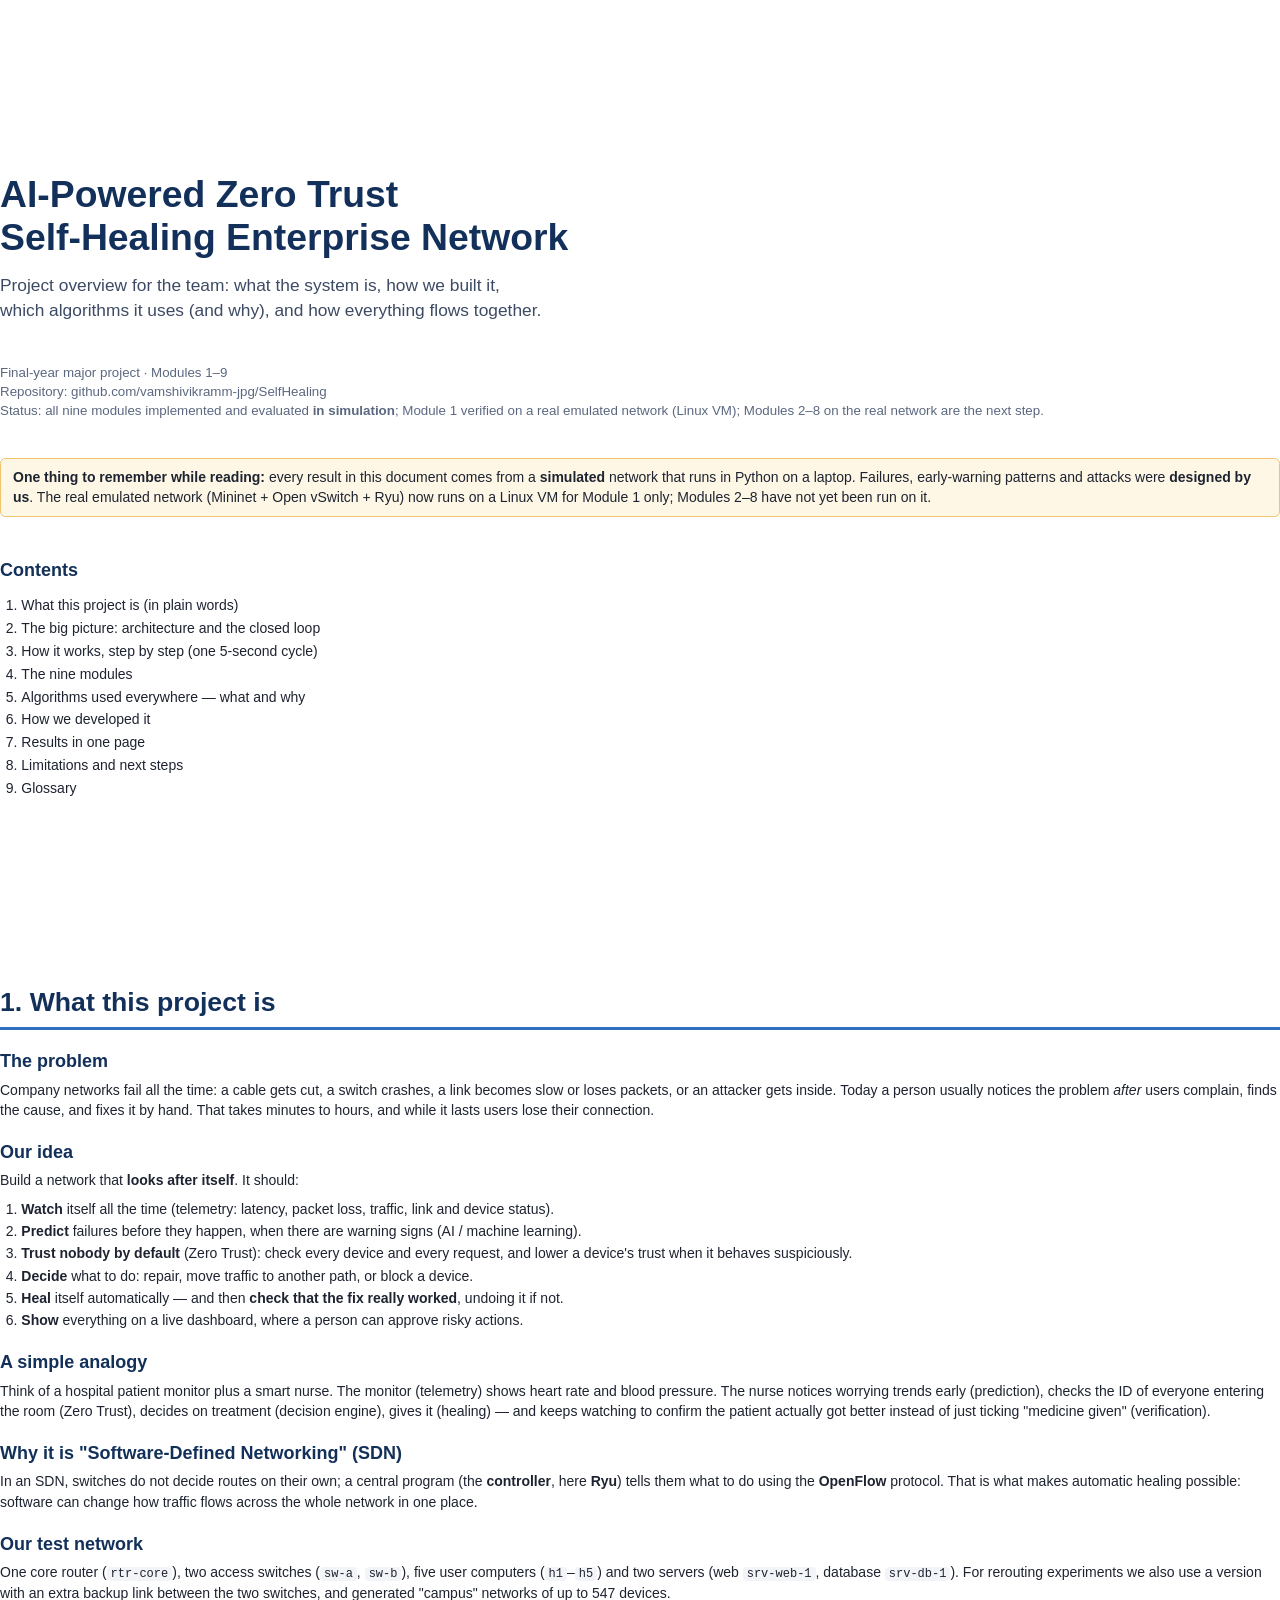
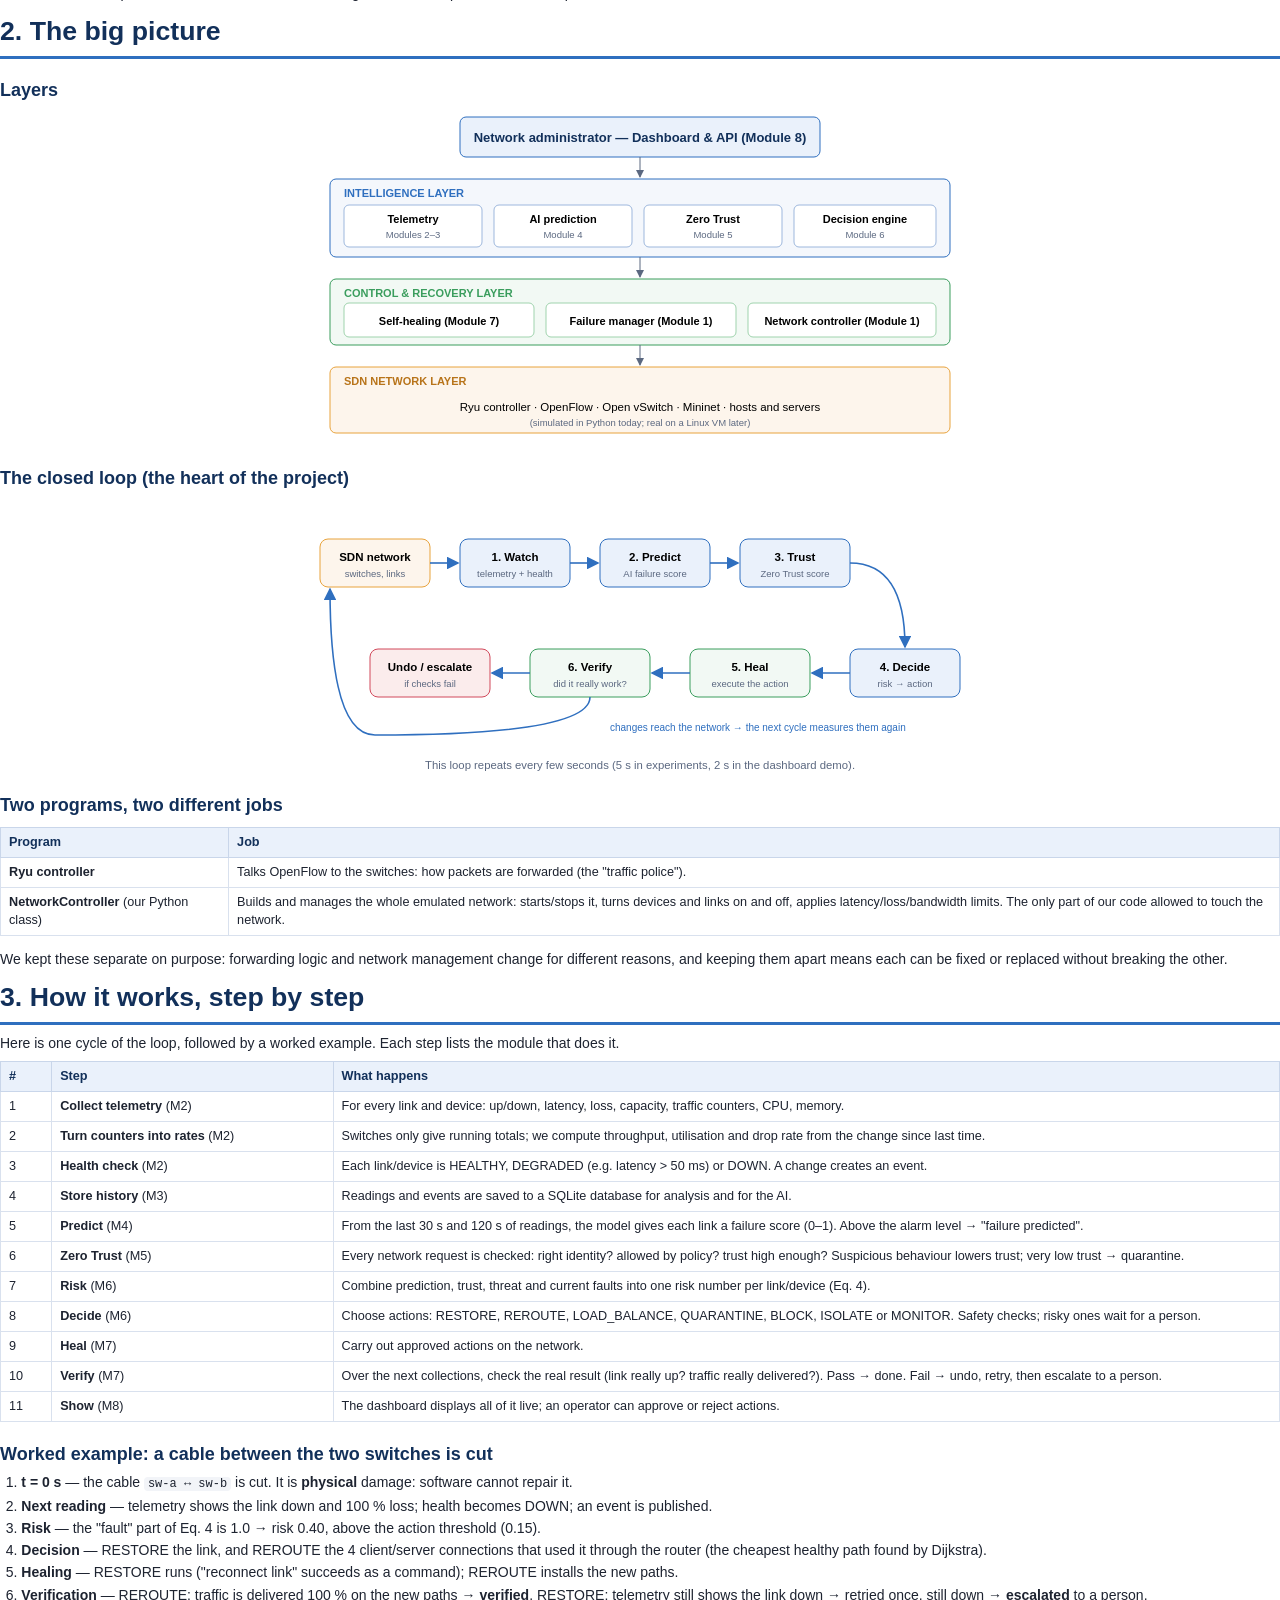
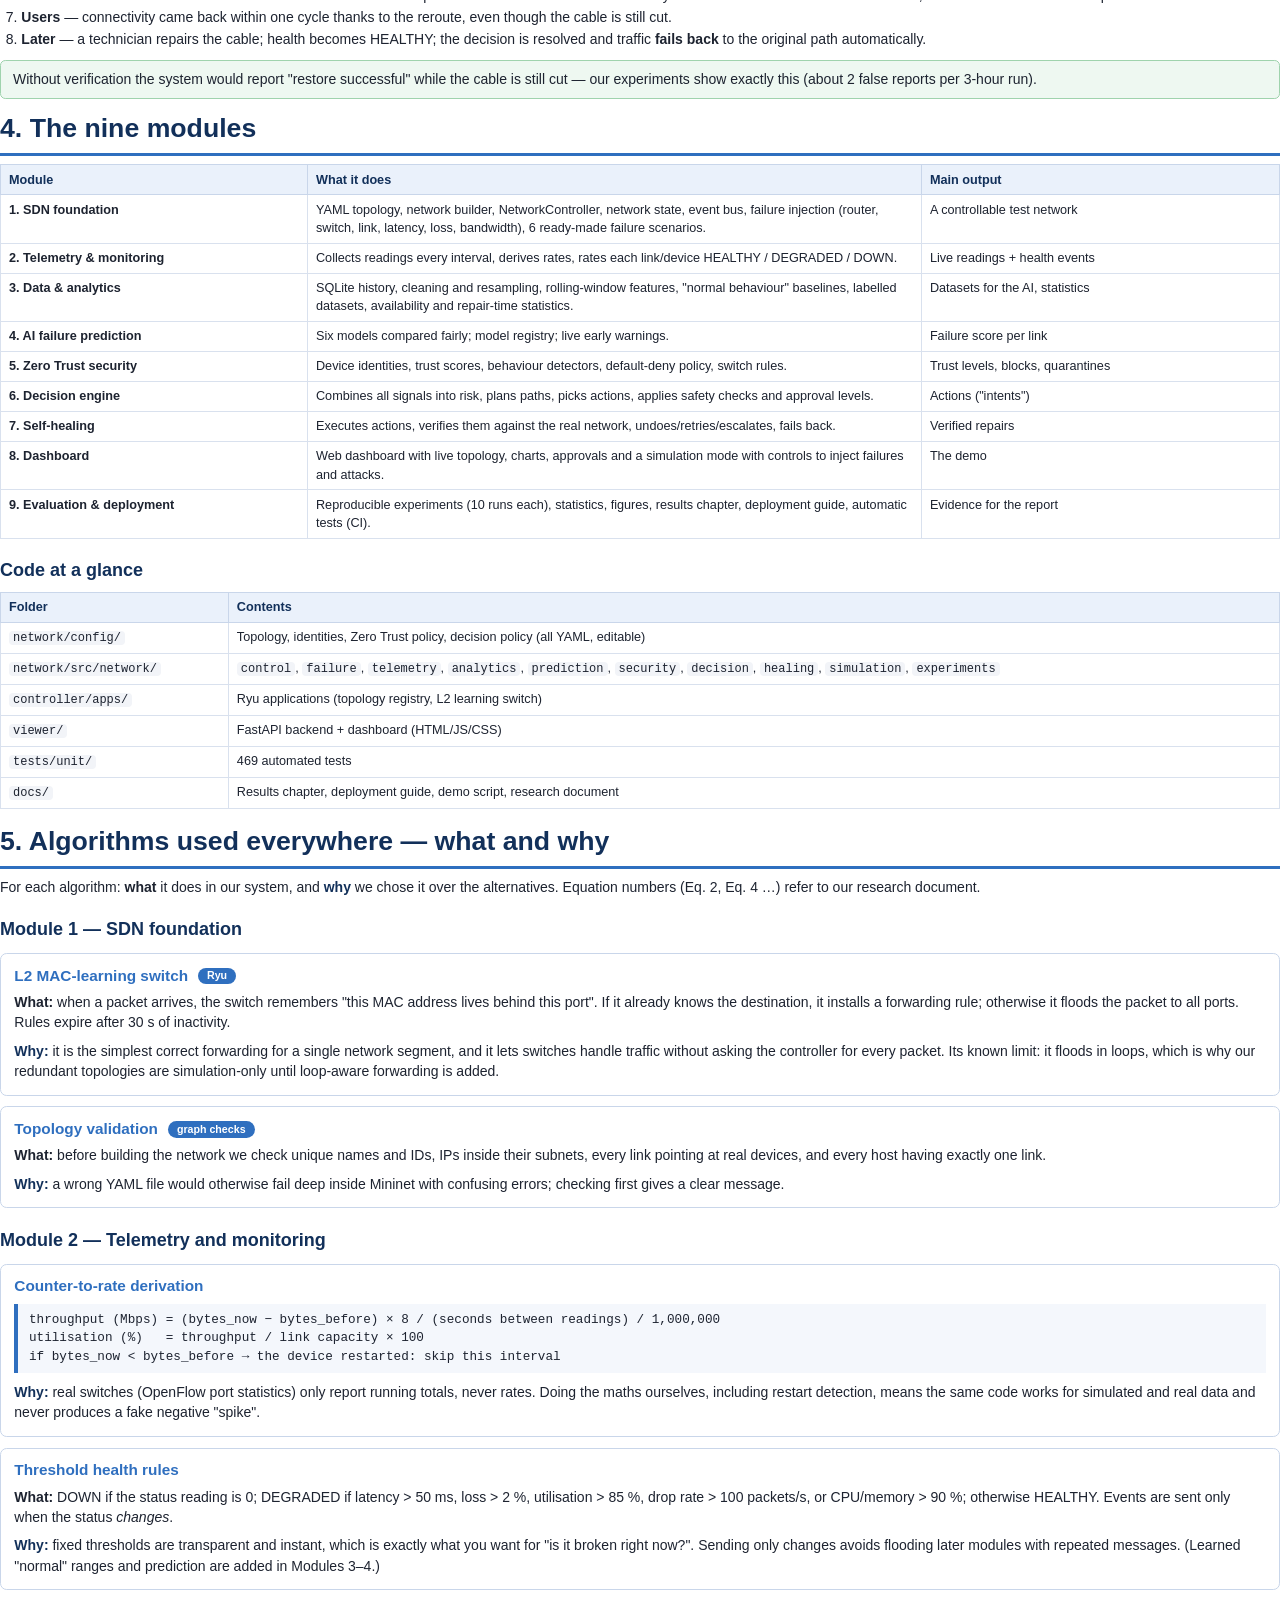
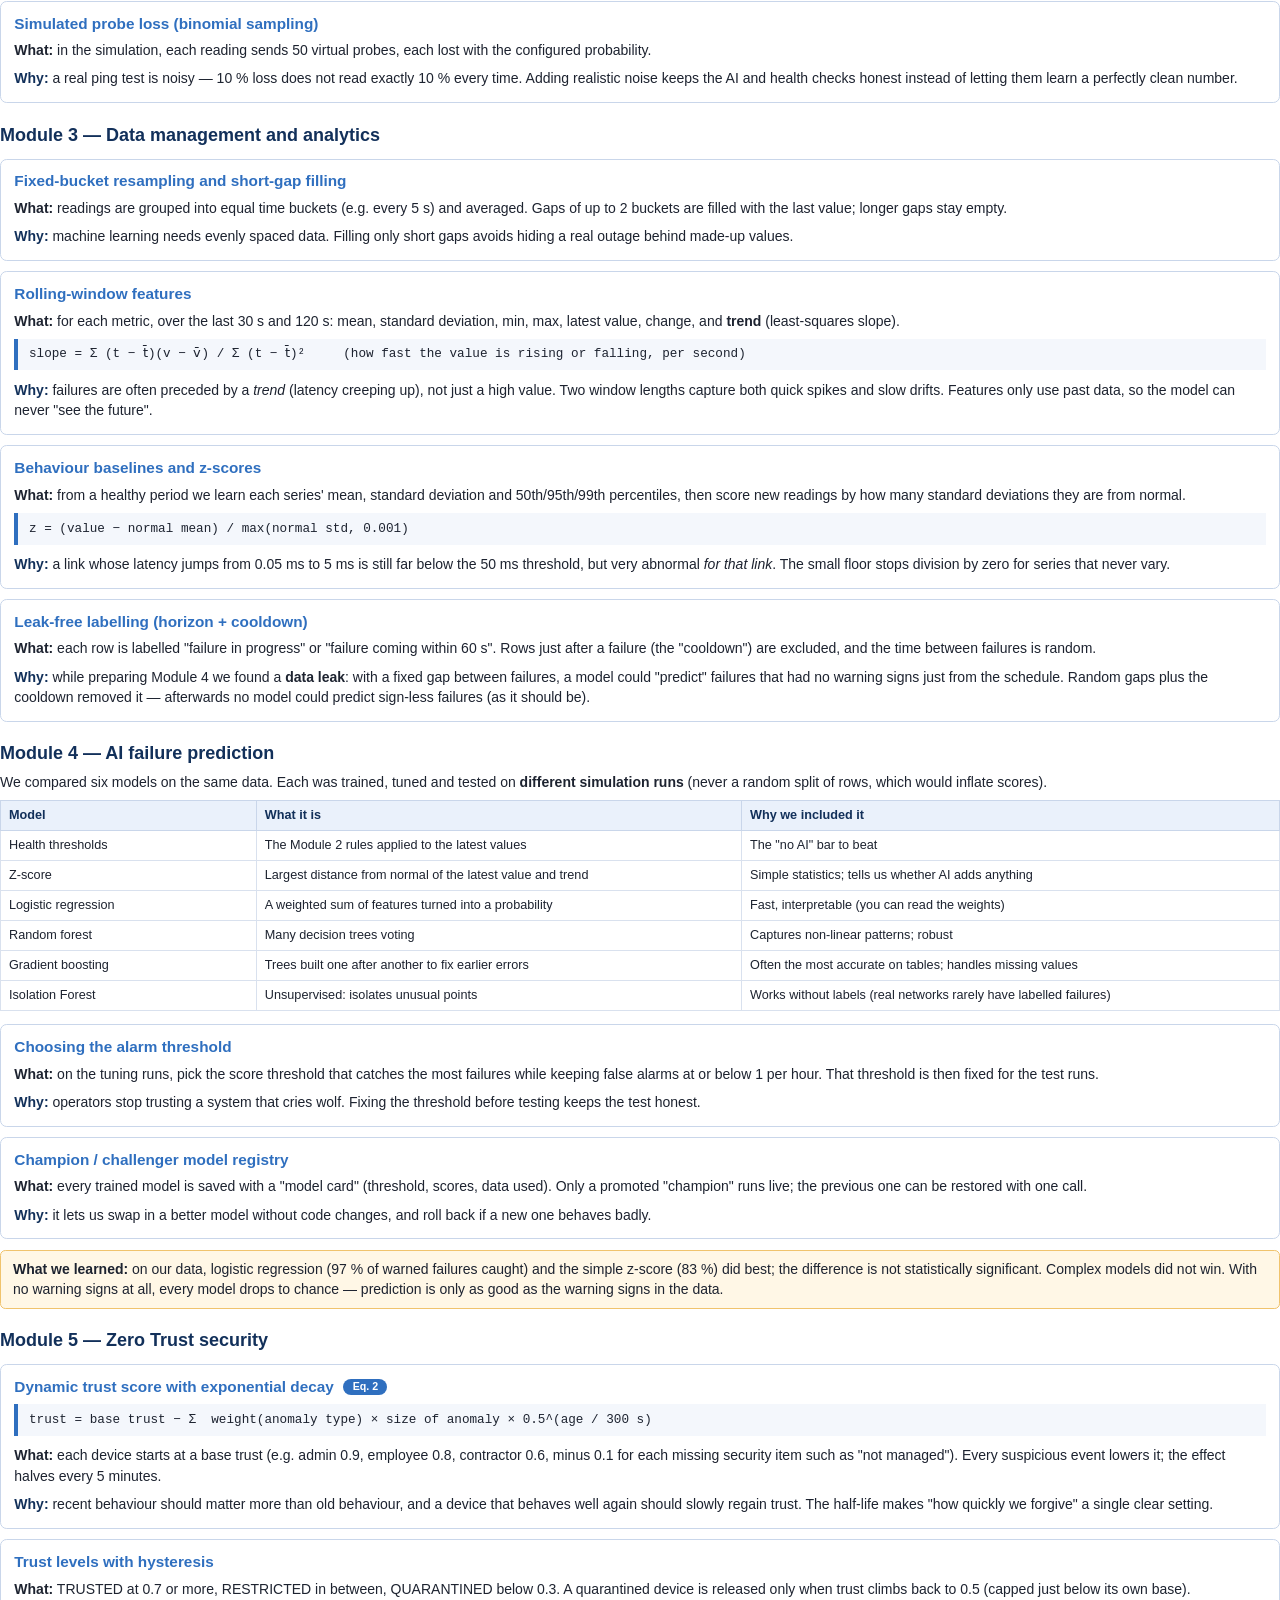
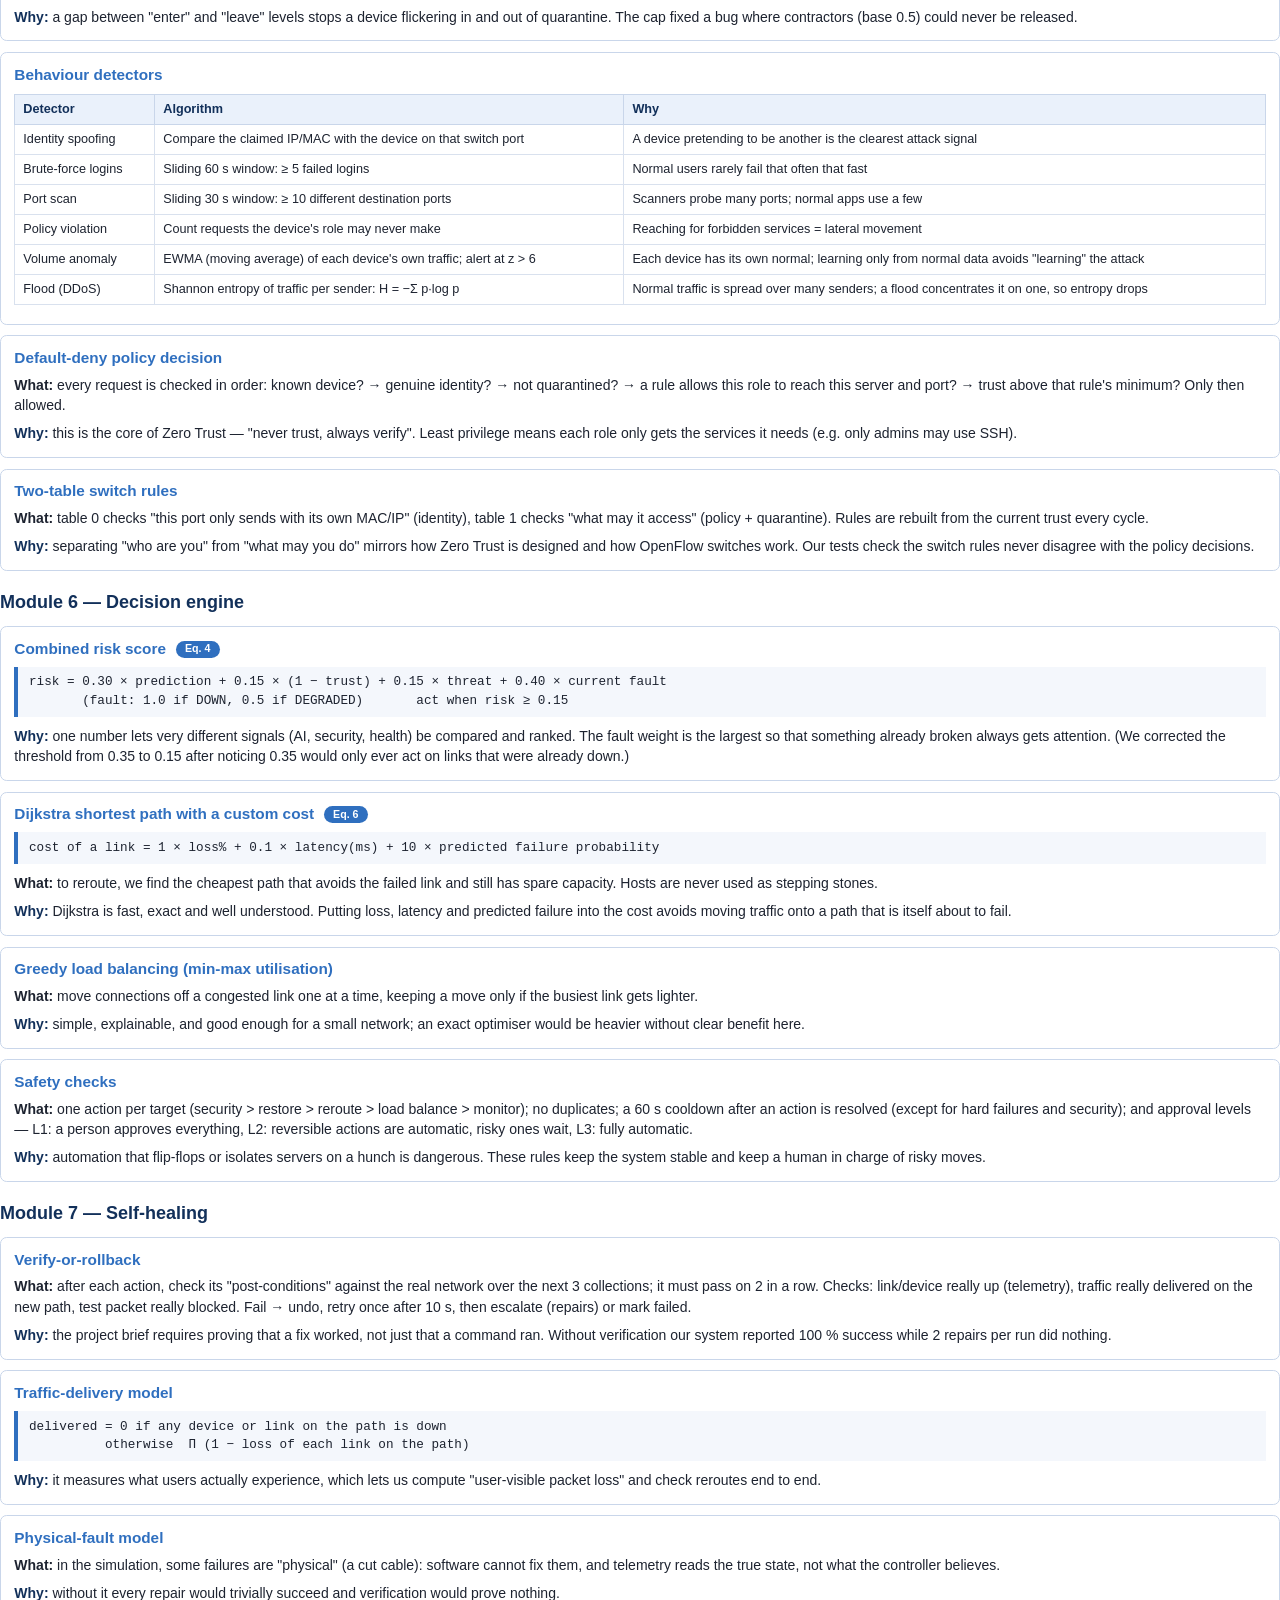
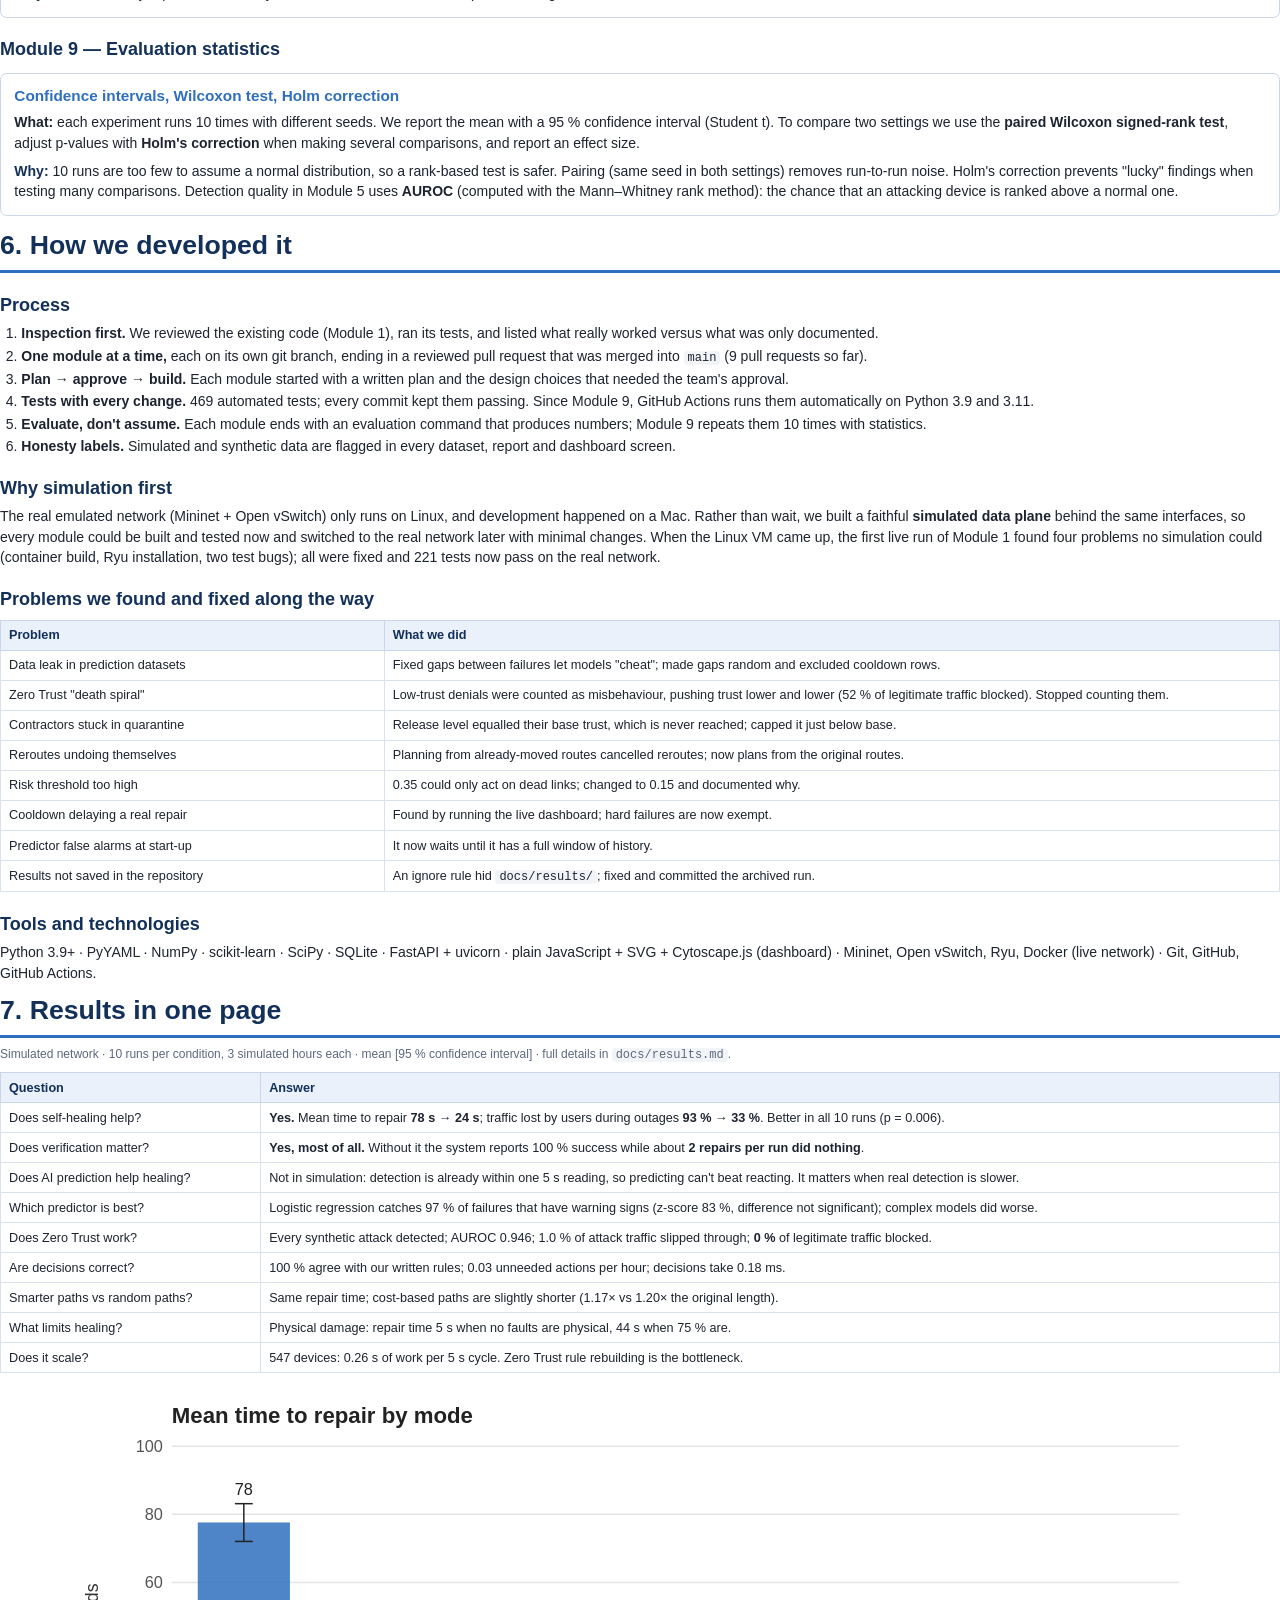
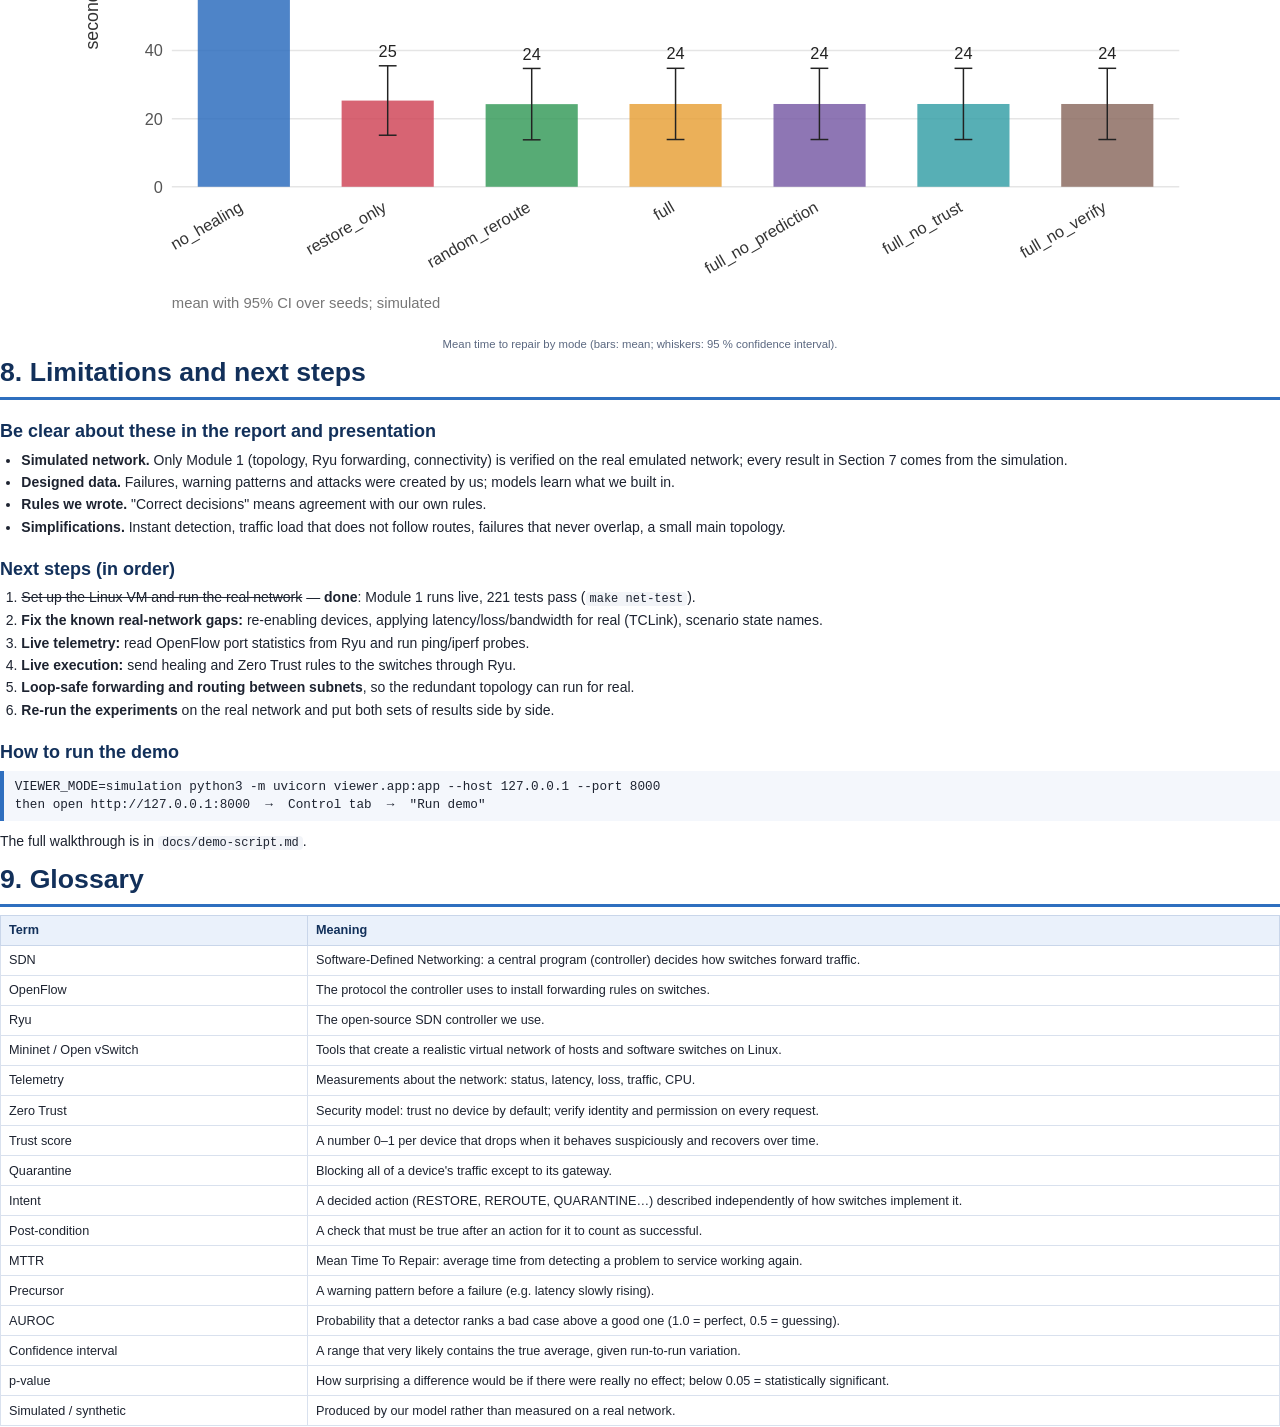
==== commit a10d71d1: "docs: overview reflects the first live-lab run (Module 1 verified) Co-Authored-By: Claude Opus 5.5 <" ====
--- a/docs/overview/project-overview.html
+++ b/docs/overview/project-overview.html
@@ -52,12 +52,14 @@
   <div class="meta">
     Final-year major project · Modules 1–9<br>
     Repository: github.com/vamshivikramm-jpg/SelfHealing<br>
-    Status: all nine modules implemented and evaluated <b>in simulation</b>; live-network validation is the next step.
+    Status: all nine modules implemented and evaluated <b>in simulation</b>; Module 1 verified on a real emulated
+    network (Linux VM); Modules 2–8 on the real network are the next step.
   </div>
   <div class="note" style="margin-top:28pt">
     <b>One thing to remember while reading:</b> every result in this document comes from a <b>simulated</b> network
     that runs in Python on a laptop. Failures, early-warning patterns and attacks were <b>designed by us</b>.
-    The real emulated network (Mininet + Open vSwitch + Ryu) needs Linux and has not been run yet.
+    The real emulated network (Mininet + Open vSwitch + Ryu) now runs on a Linux VM for Module 1 only;
+    Modules 2–8 have not yet been run on it.
   </div>
   <h2 style="margin-top:22pt">Contents</h2>
   <ol class="toc">
@@ -423,7 +425,7 @@
 <h2>Process</h2>
 <ol>
   <li><b>Inspection first.</b> We reviewed the existing code (Module 1), ran its tests, and listed what really worked versus what was only documented.</li>
-  <li><b>One module at a time,</b> each on its own git branch, ending in a reviewed pull request that was merged into <code>main</code> (8 pull requests).</li>
+  <li><b>One module at a time,</b> each on its own git branch, ending in a reviewed pull request that was merged into <code>main</code> (9 pull requests so far).</li>
   <li><b>Plan → approve → build.</b> Each module started with a written plan and the design choices that needed the team's approval.</li>
   <li><b>Tests with every change.</b> 469 automated tests; every commit kept them passing. Since Module 9, GitHub Actions runs them automatically on Python 3.9 and 3.11.</li>
   <li><b>Evaluate, don't assume.</b> Each module ends with an evaluation command that produces numbers; Module 9 repeats them 10 times with statistics.</li>
@@ -433,7 +435,9 @@
 <h2>Why simulation first</h2>
 <p>The real emulated network (Mininet + Open vSwitch) only runs on Linux, and development happened on a Mac. Rather than
 wait, we built a faithful <b>simulated data plane</b> behind the same interfaces, so every module could be built and
-tested now and switched to the real network later with minimal changes.</p>
+tested now and switched to the real network later with minimal changes. When the Linux VM came up, the first live run
+of Module 1 found four problems no simulation could (container build, Ryu installation, two test bugs); all were fixed
+and 221 tests now pass on the real network.</p>
 
 <h2>Problems we found and fixed along the way</h2>
 <table>
@@ -477,7 +481,8 @@
 <h1>8. Limitations and next steps</h1>
 <h2>Be clear about these in the report and presentation</h2>
 <ul>
-  <li><b>Simulated network.</b> No result has been measured on Mininet/Open vSwitch or real hardware.</li>
+  <li><b>Simulated network.</b> Only Module 1 (topology, Ryu forwarding, connectivity) is verified on the real emulated
+      network; every result in Section 7 comes from the simulation.</li>
   <li><b>Designed data.</b> Failures, warning patterns and attacks were created by us; models learn what we built in.</li>
   <li><b>Rules we wrote.</b> "Correct decisions" means agreement with our own rules.</li>
   <li><b>Simplifications.</b> Instant detection, traffic load that does not follow routes, failures that never overlap, a small main topology.</li>
@@ -485,7 +490,7 @@
 
 <h2>Next steps (in order)</h2>
 <ol>
-  <li><b>Set up the Linux VM</b> (Ubuntu Server 24.04 in UTM) and run the real network — steps in <code>docs/deployment.md</code>.</li>
+  <li><s>Set up the Linux VM and run the real network</s> — <b>done</b>: Module 1 runs live, 221 tests pass (<code>make net-test</code>).</li>
   <li><b>Fix the known real-network gaps:</b> re-enabling devices, applying latency/loss/bandwidth for real (TCLink), scenario state names.</li>
   <li><b>Live telemetry:</b> read OpenFlow port statistics from Ryu and run ping/iperf probes.</li>
   <li><b>Live execution:</b> send healing and Zero Trust rules to the switches through Ryu.</li>
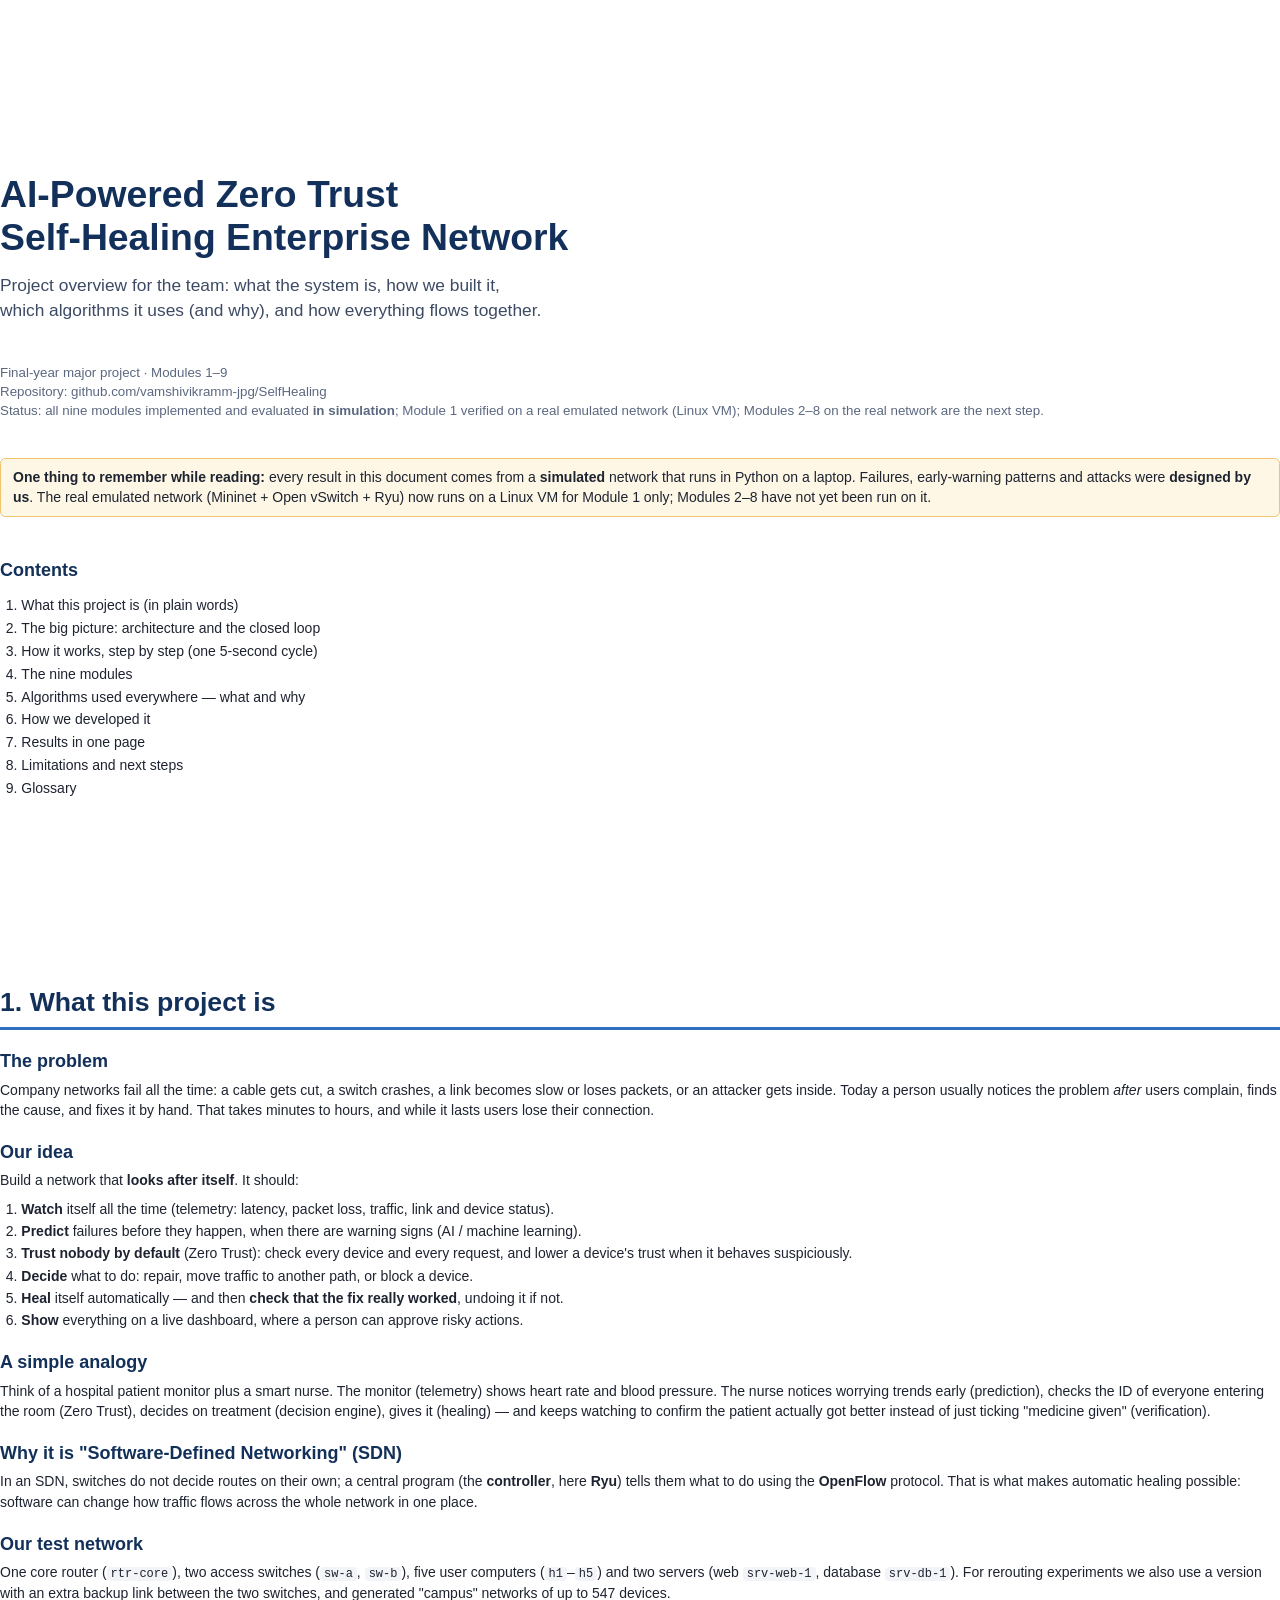
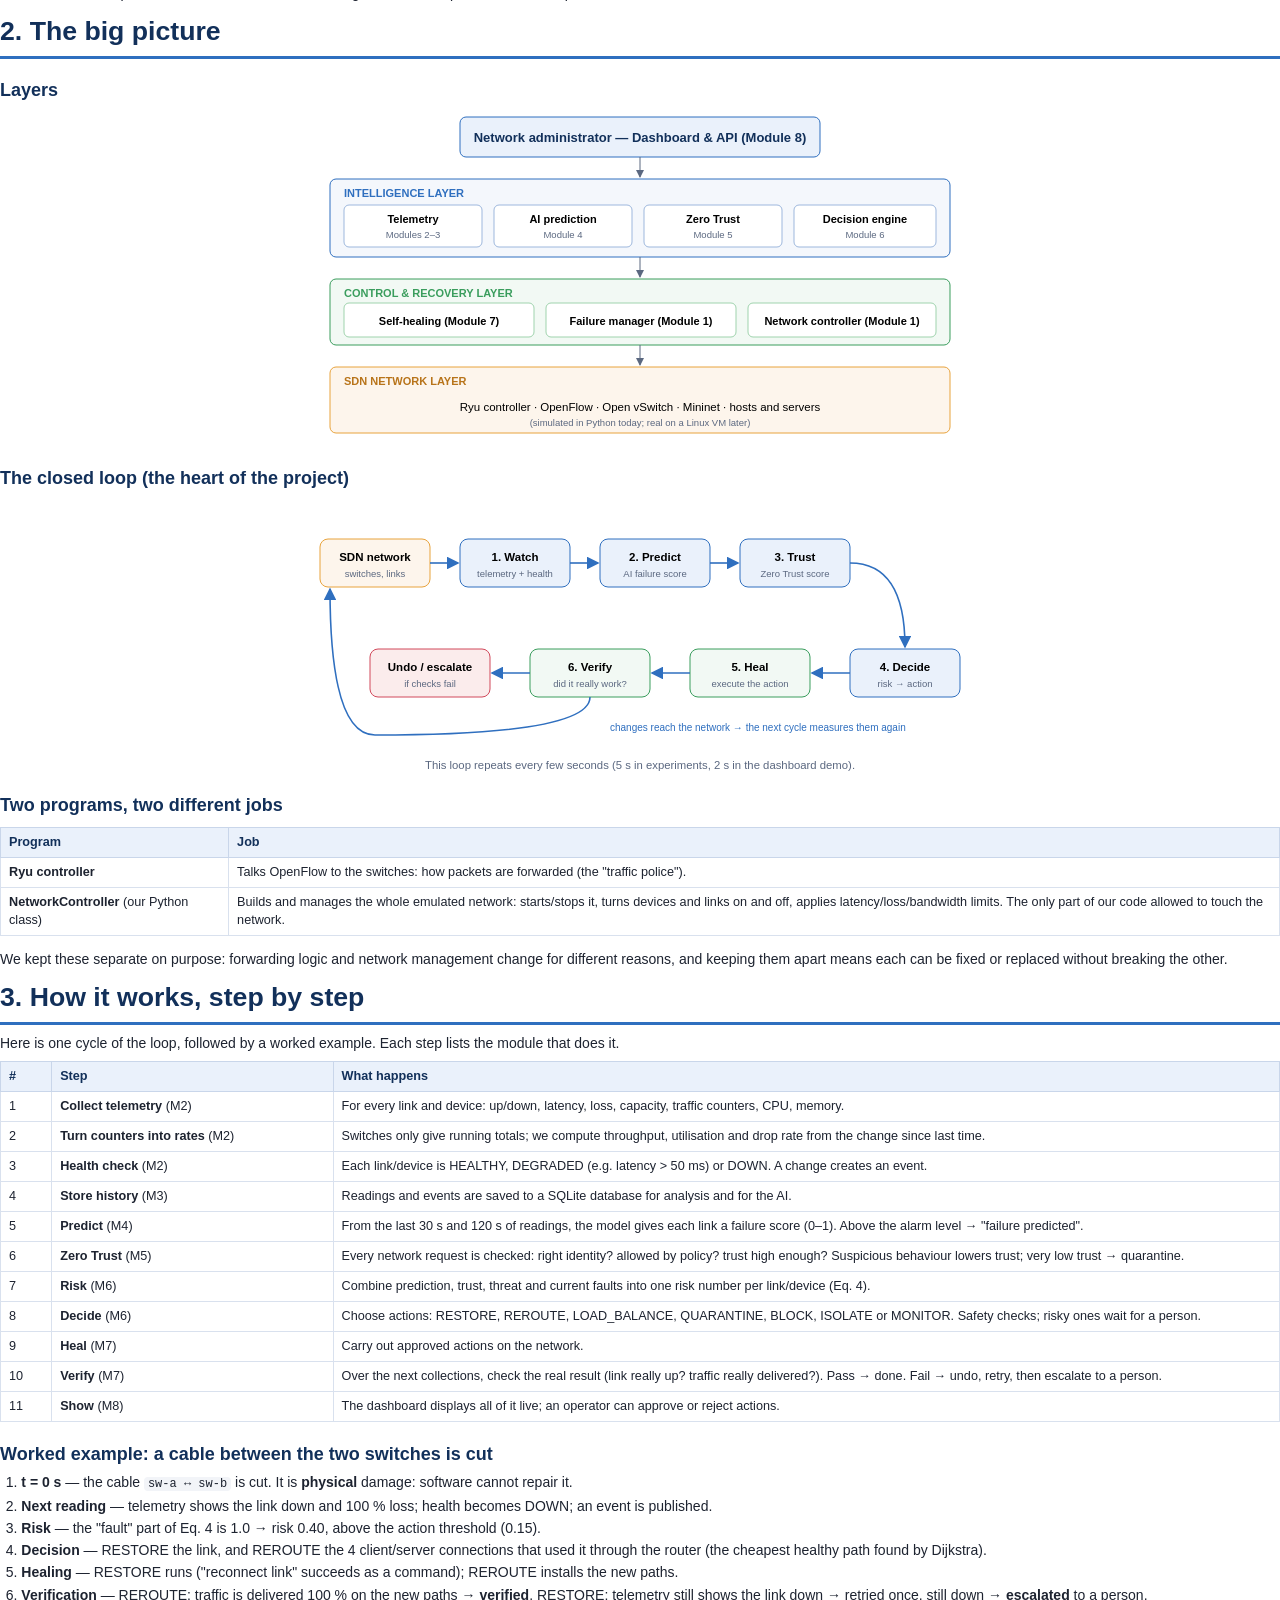
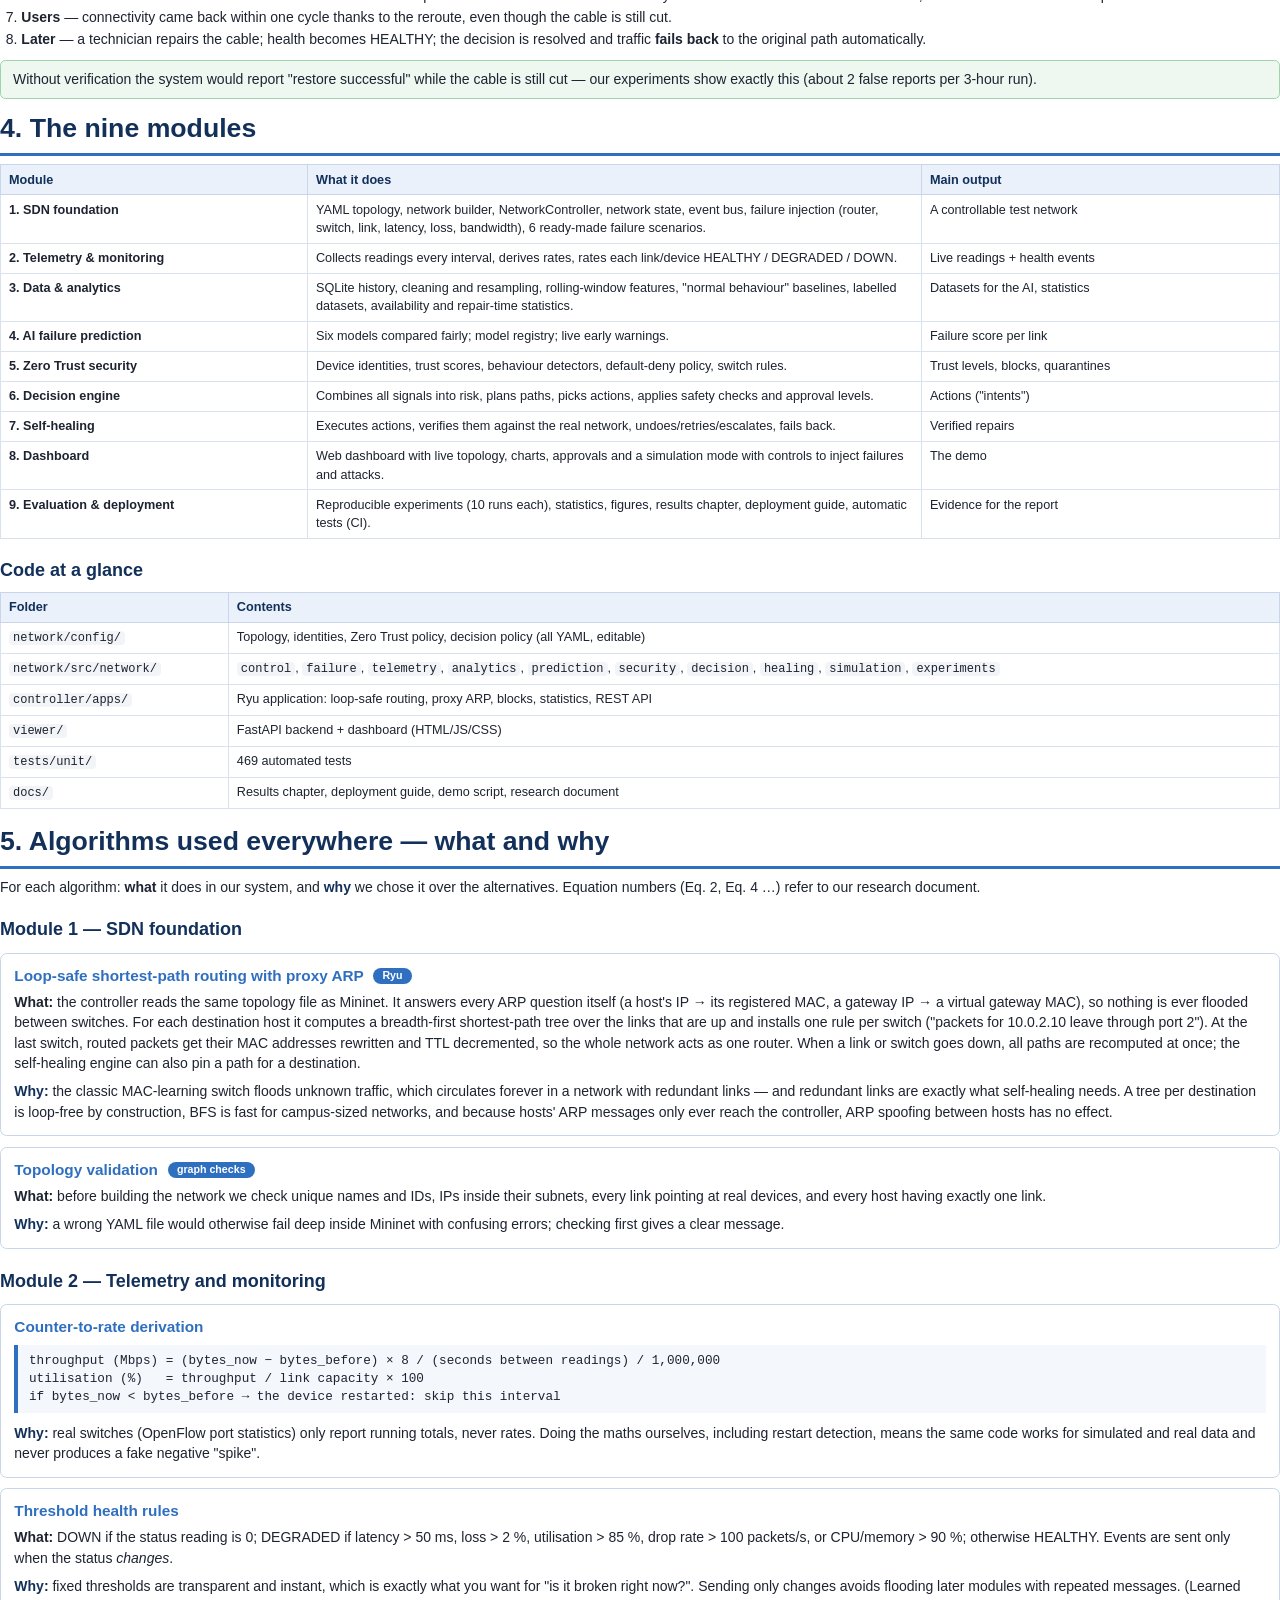
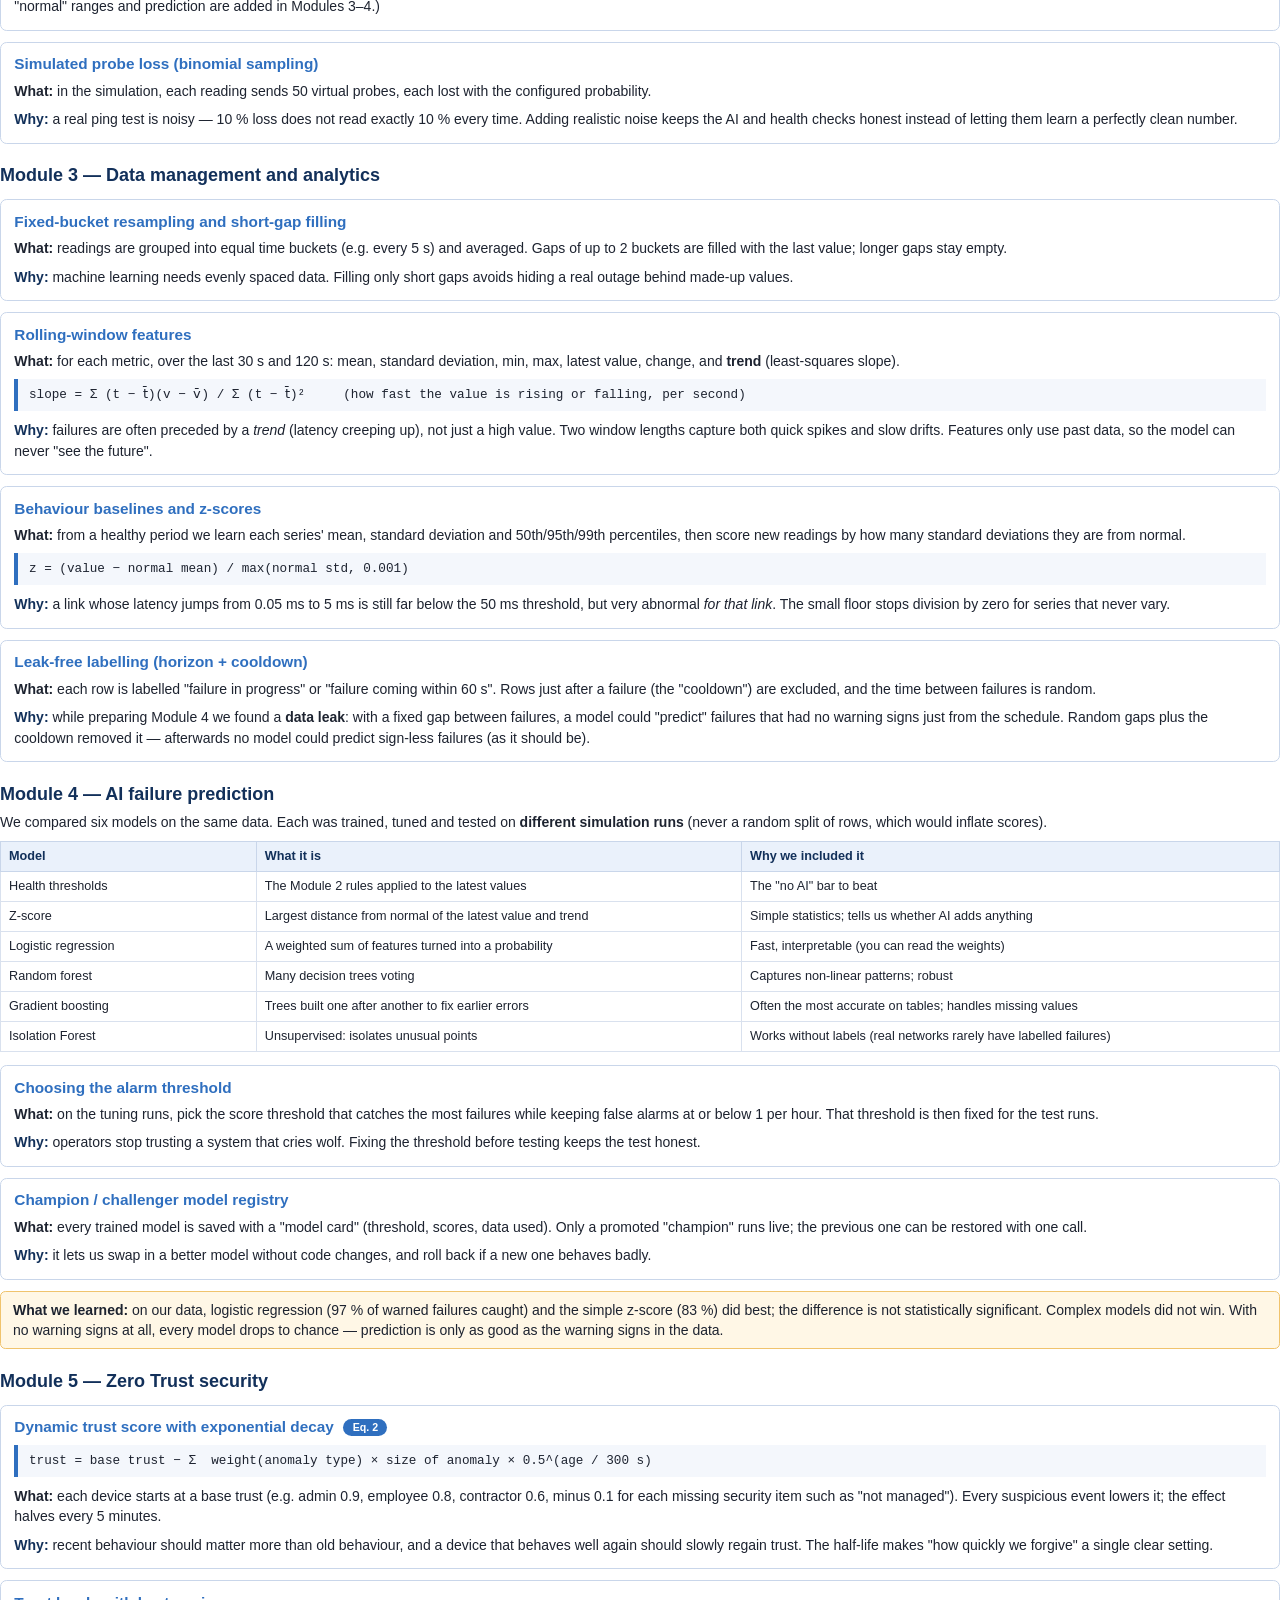
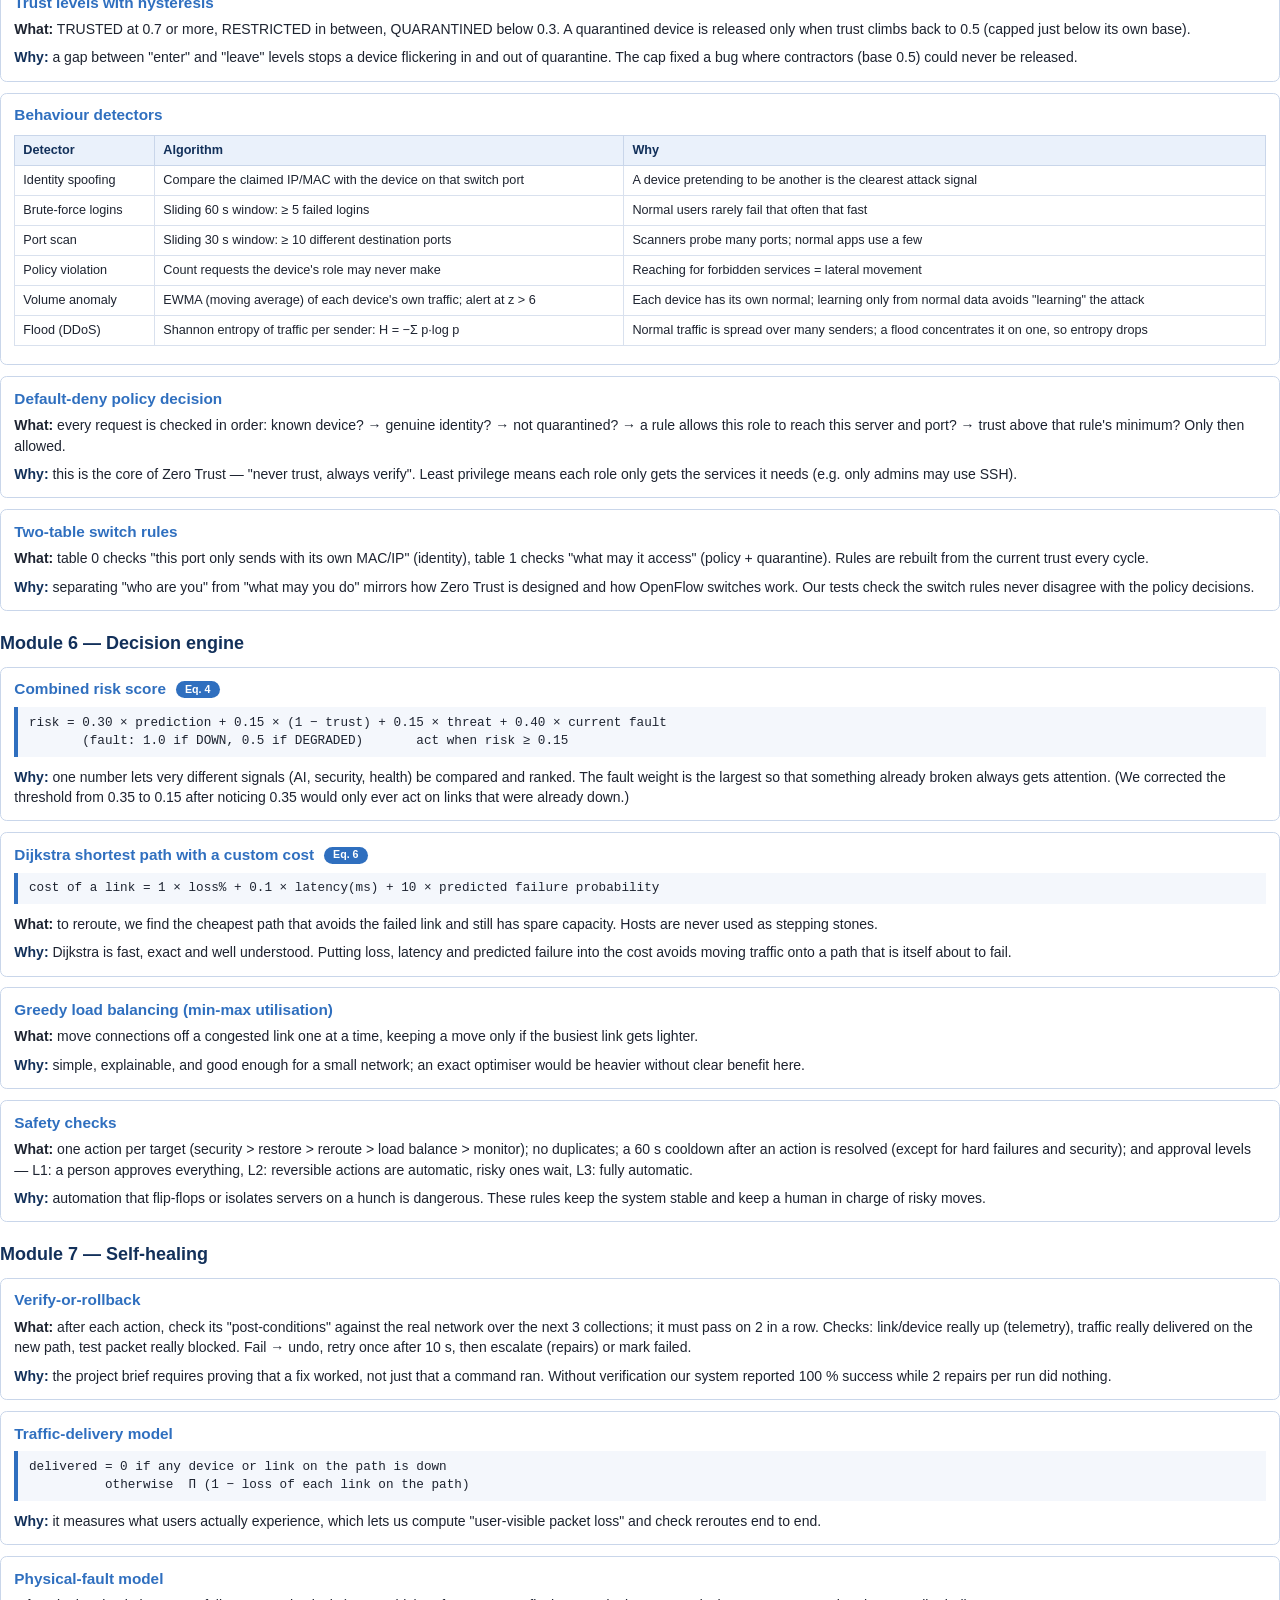
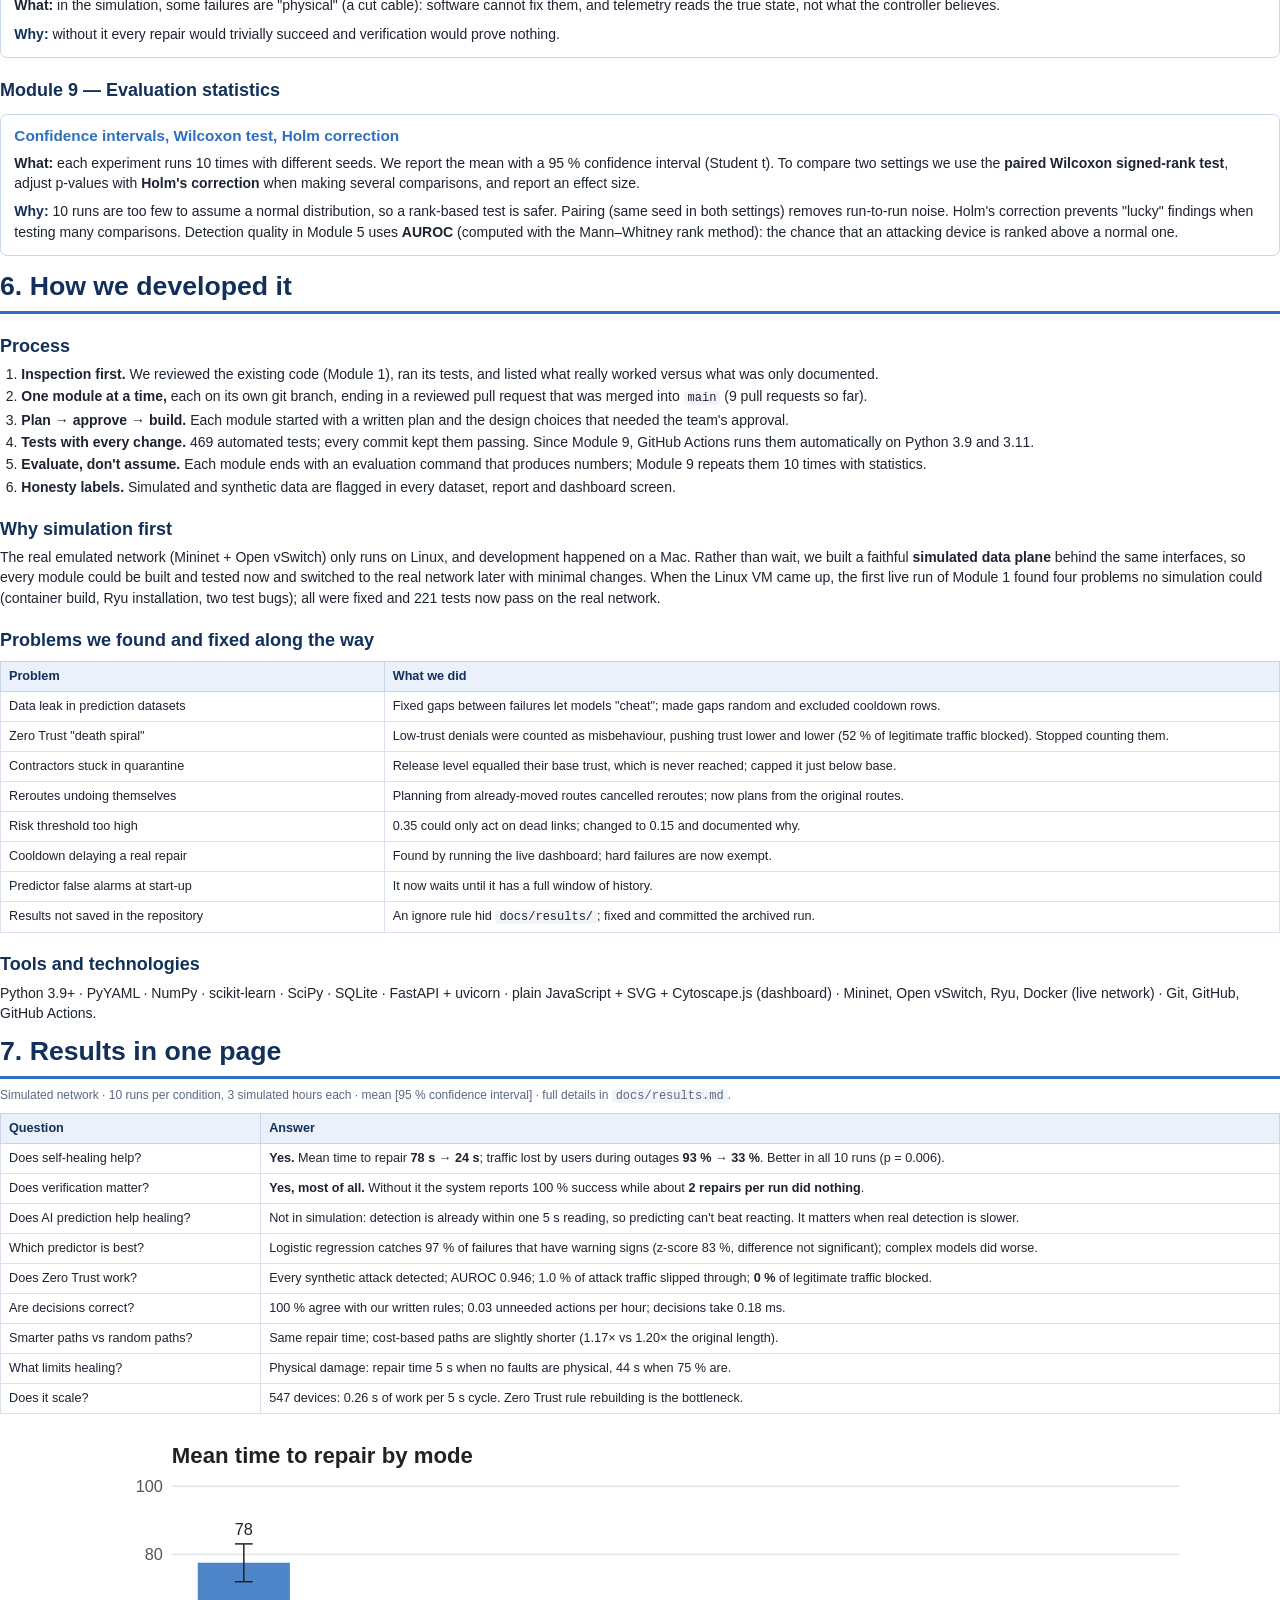
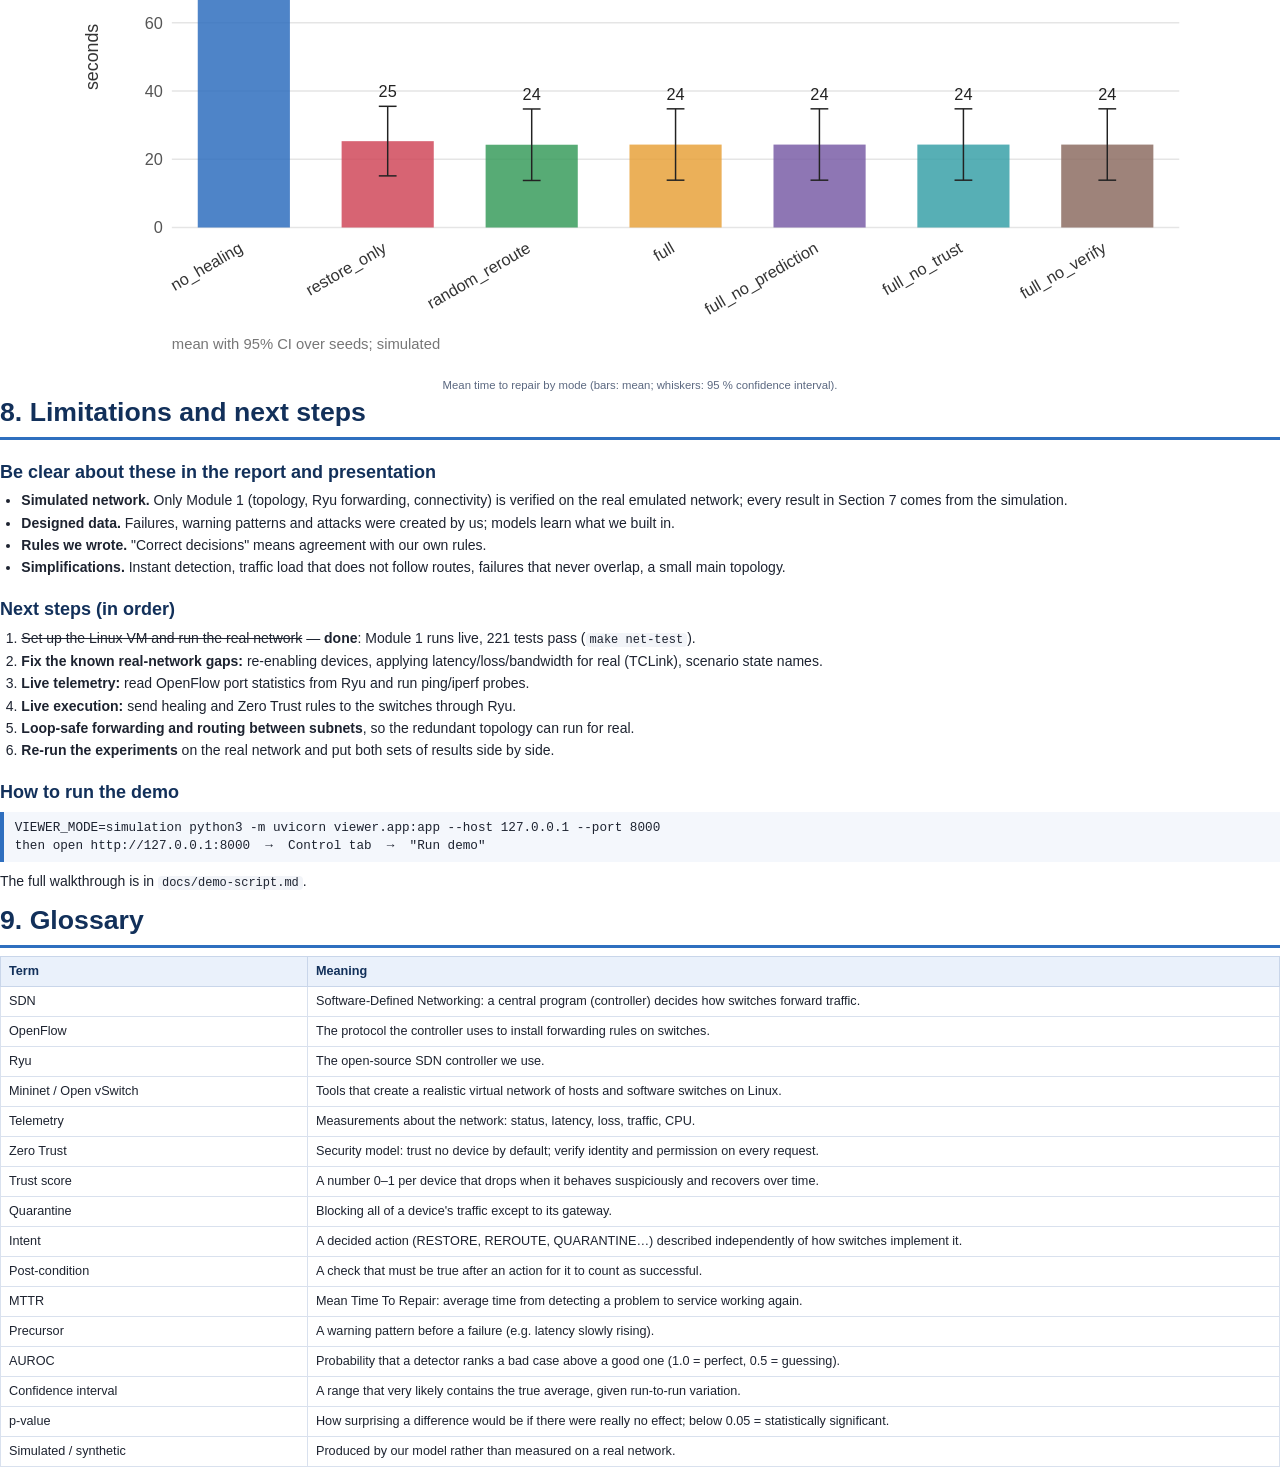
==== commit c0f785f6: "docs: self-healing Ryu app (controller README, deployment, overview); retire L2 apps Co-Authored-By:" ====
--- a/docs/overview/project-overview.html
+++ b/docs/overview/project-overview.html
@@ -237,7 +237,7 @@
   <tr><th>Folder</th><th>Contents</th></tr>
   <tr><td><code>network/config/</code></td><td>Topology, identities, Zero Trust policy, decision policy (all YAML, editable)</td></tr>
   <tr><td><code>network/src/network/</code></td><td><code>control</code>, <code>failure</code>, <code>telemetry</code>, <code>analytics</code>, <code>prediction</code>, <code>security</code>, <code>decision</code>, <code>healing</code>, <code>simulation</code>, <code>experiments</code></td></tr>
-  <tr><td><code>controller/apps/</code></td><td>Ryu applications (topology registry, L2 learning switch)</td></tr>
+  <tr><td><code>controller/apps/</code></td><td>Ryu application: loop-safe routing, proxy ARP, blocks, statistics, REST API</td></tr>
   <tr><td><code>viewer/</code></td><td>FastAPI backend + dashboard (HTML/JS/CSS)</td></tr>
   <tr><td><code>tests/unit/</code></td><td>469 automated tests</td></tr>
   <tr><td><code>docs/</code></td><td>Results chapter, deployment guide, demo script, research document</td></tr>
@@ -249,13 +249,17 @@
 alternatives. Equation numbers (Eq. 2, Eq. 4 …) refer to our research document.</p>
 
 <h2>Module 1 — SDN foundation</h2>
-<div class="algo"><h3>L2 MAC-learning switch <span class="tag">Ryu</span></h3>
-<p><b>What:</b> when a packet arrives, the switch remembers "this MAC address lives behind this port". If it already
-knows the destination, it installs a forwarding rule; otherwise it floods the packet to all ports. Rules expire after
-30 s of inactivity.</p>
-<p><span class="why">Why:</span> it is the simplest correct forwarding for a single network segment, and it lets
-switches handle traffic without asking the controller for every packet. Its known limit: it floods in loops, which
-is why our redundant topologies are simulation-only until loop-aware forwarding is added.</p></div>
+<div class="algo"><h3>Loop-safe shortest-path routing with proxy ARP <span class="tag">Ryu</span></h3>
+<p><b>What:</b> the controller reads the same topology file as Mininet. It answers every ARP question itself (a
+host's IP &rarr; its registered MAC, a gateway IP &rarr; a virtual gateway MAC), so nothing is ever flooded between
+switches. For each destination host it computes a breadth-first shortest-path tree over the links that are up and
+installs one rule per switch ("packets for 10.0.2.10 leave through port 2"). At the last switch, routed packets get
+their MAC addresses rewritten and TTL decremented, so the whole network acts as one router. When a link or switch goes
+down, all paths are recomputed at once; the self-healing engine can also pin a path for a destination.</p>
+<p><span class="why">Why:</span> the classic MAC-learning switch floods unknown traffic, which circulates forever in a
+network with redundant links &mdash; and redundant links are exactly what self-healing needs. A tree per destination is
+loop-free by construction, BFS is fast for campus-sized networks, and because hosts' ARP messages only ever reach the
+controller, ARP spoofing between hosts has no effect.</p></div>
 <div class="algo"><h3>Topology validation <span class="tag">graph checks</span></h3>
 <p><b>What:</b> before building the network we check unique names and IDs, IPs inside their subnets, every link
 pointing at real devices, and every host having exactly one link.</p>
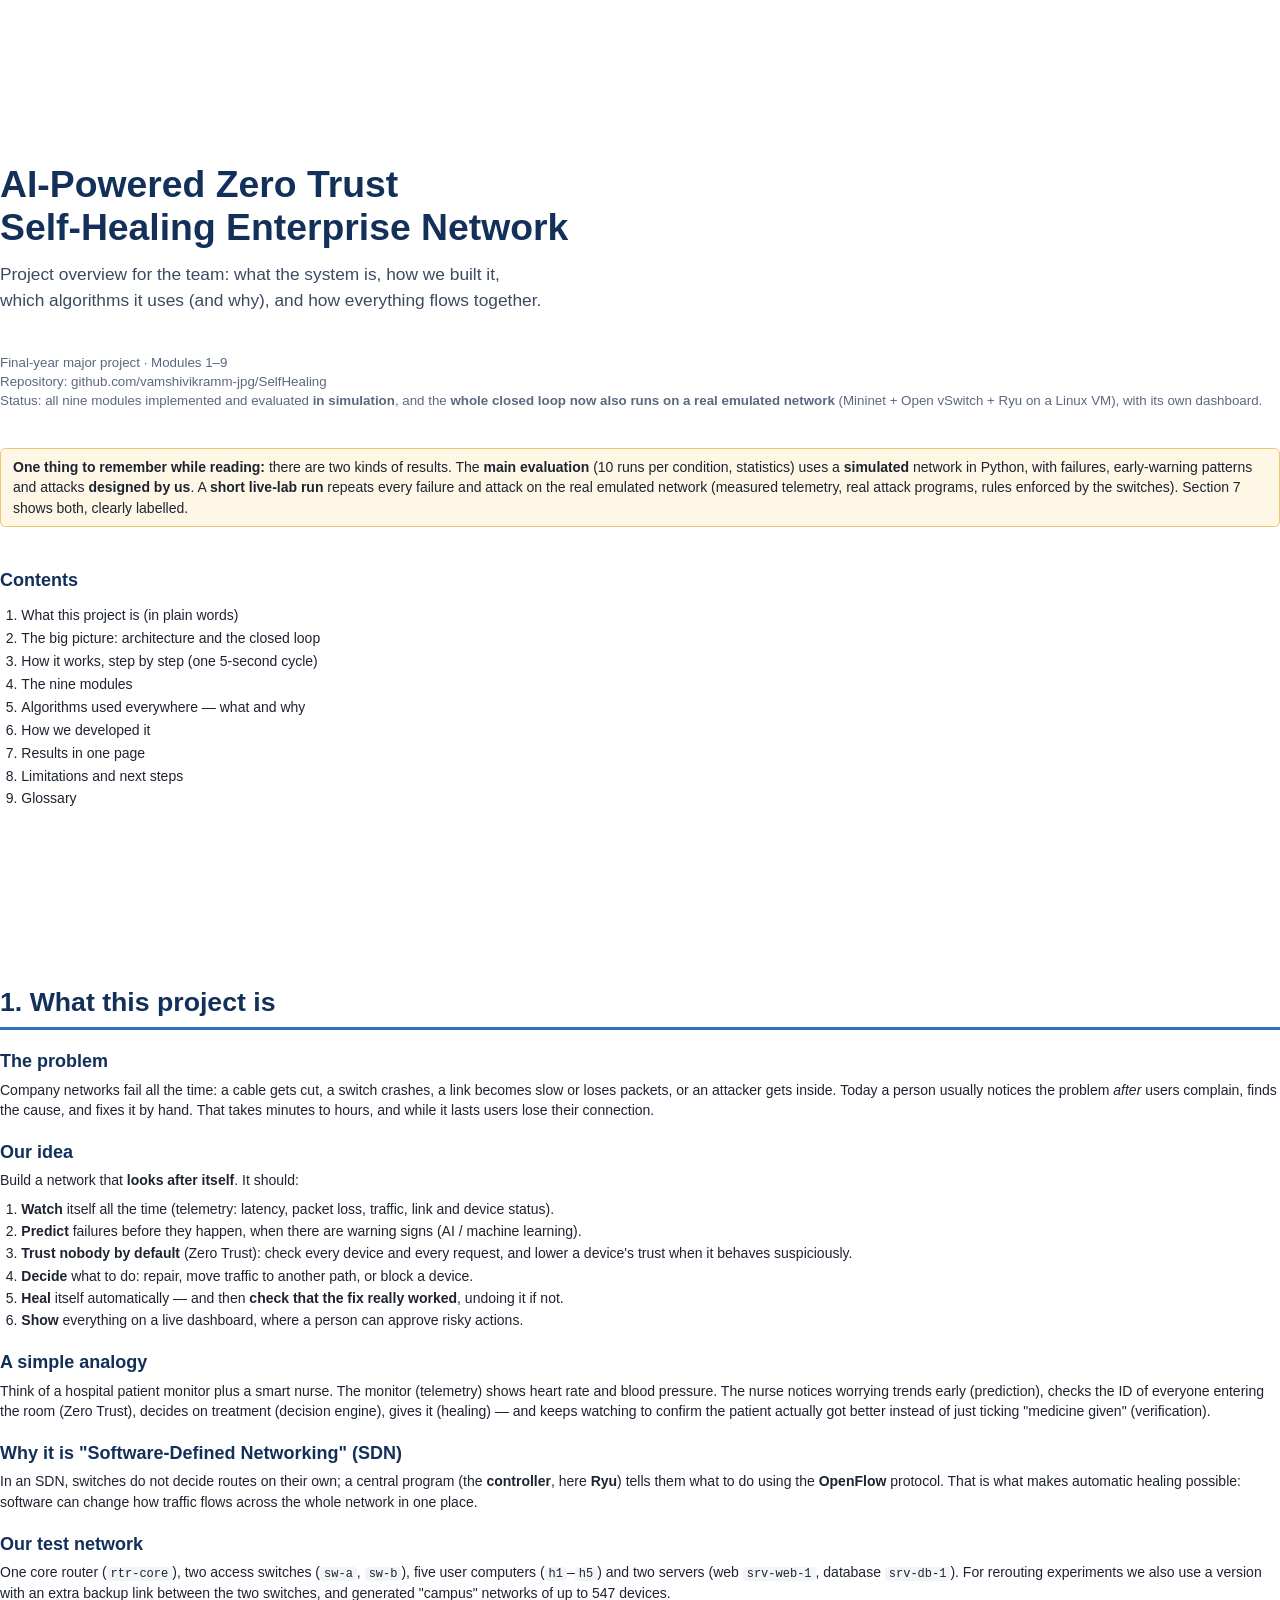
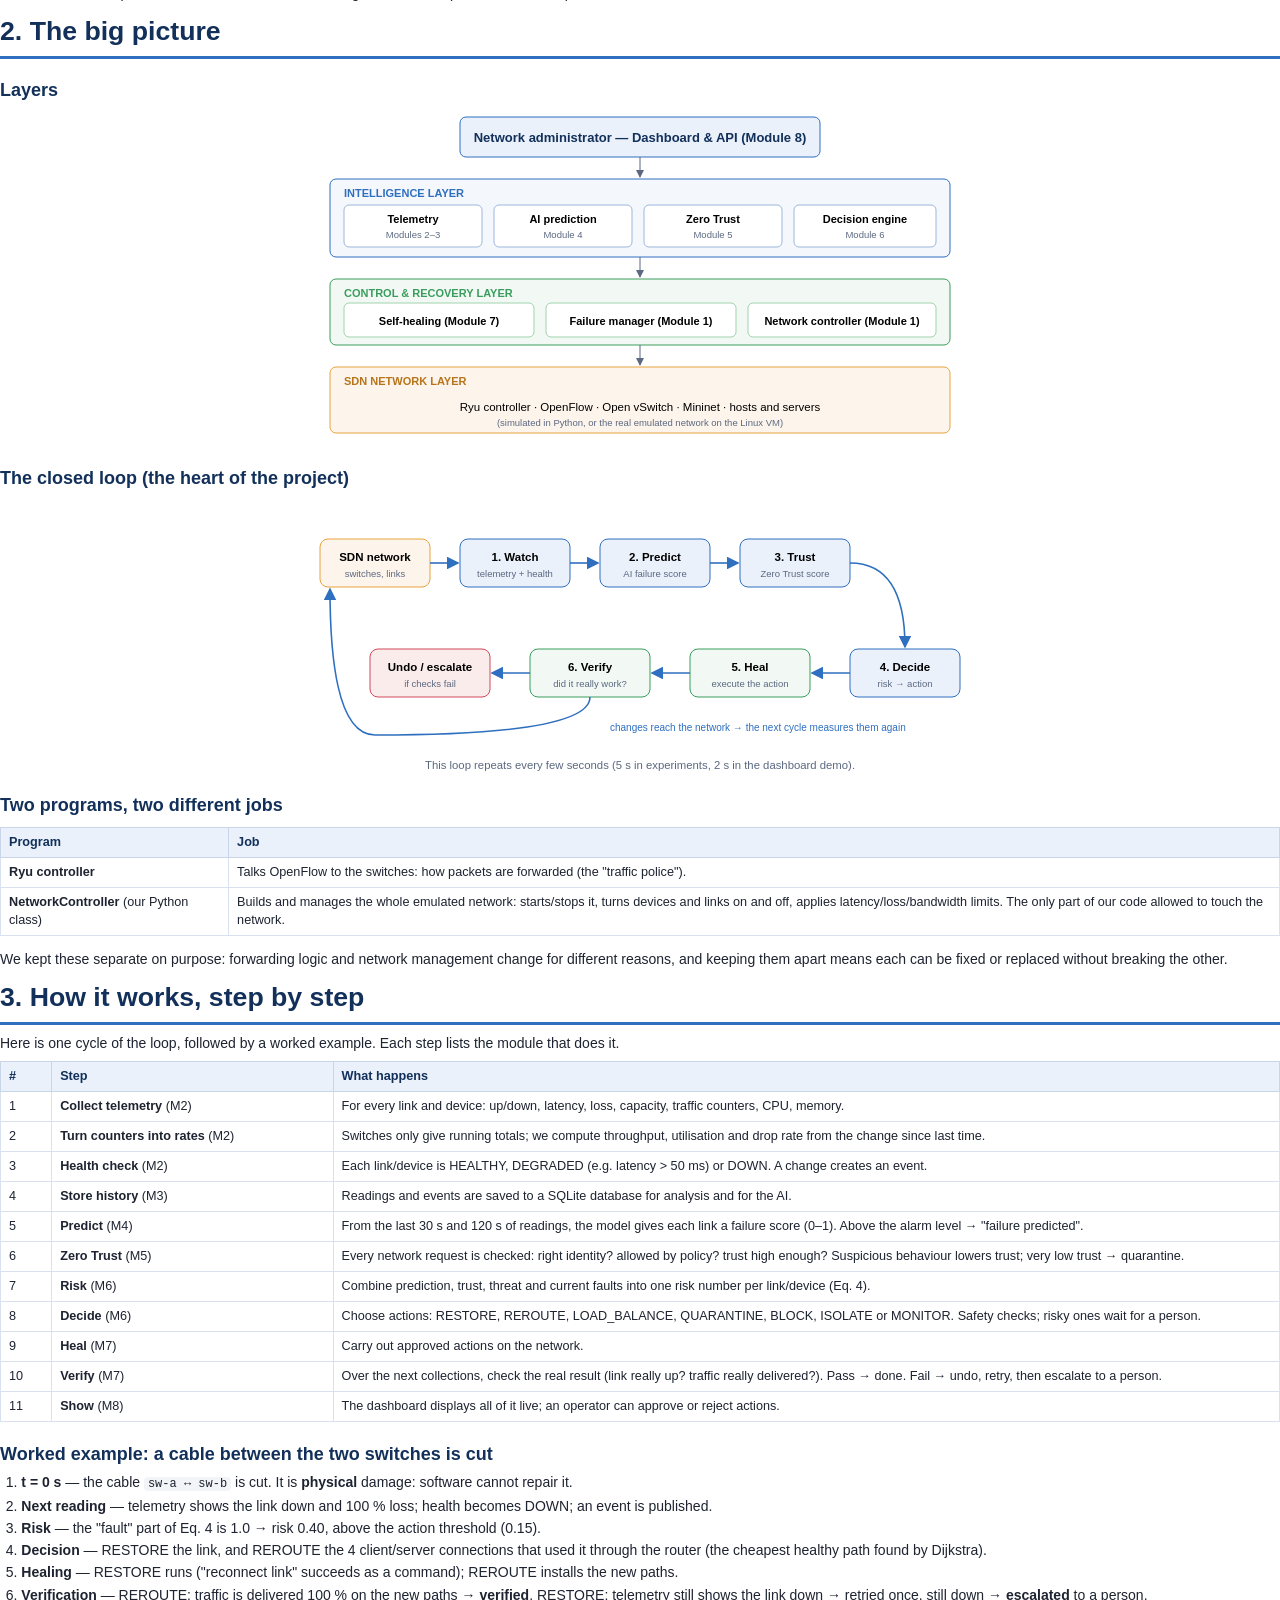
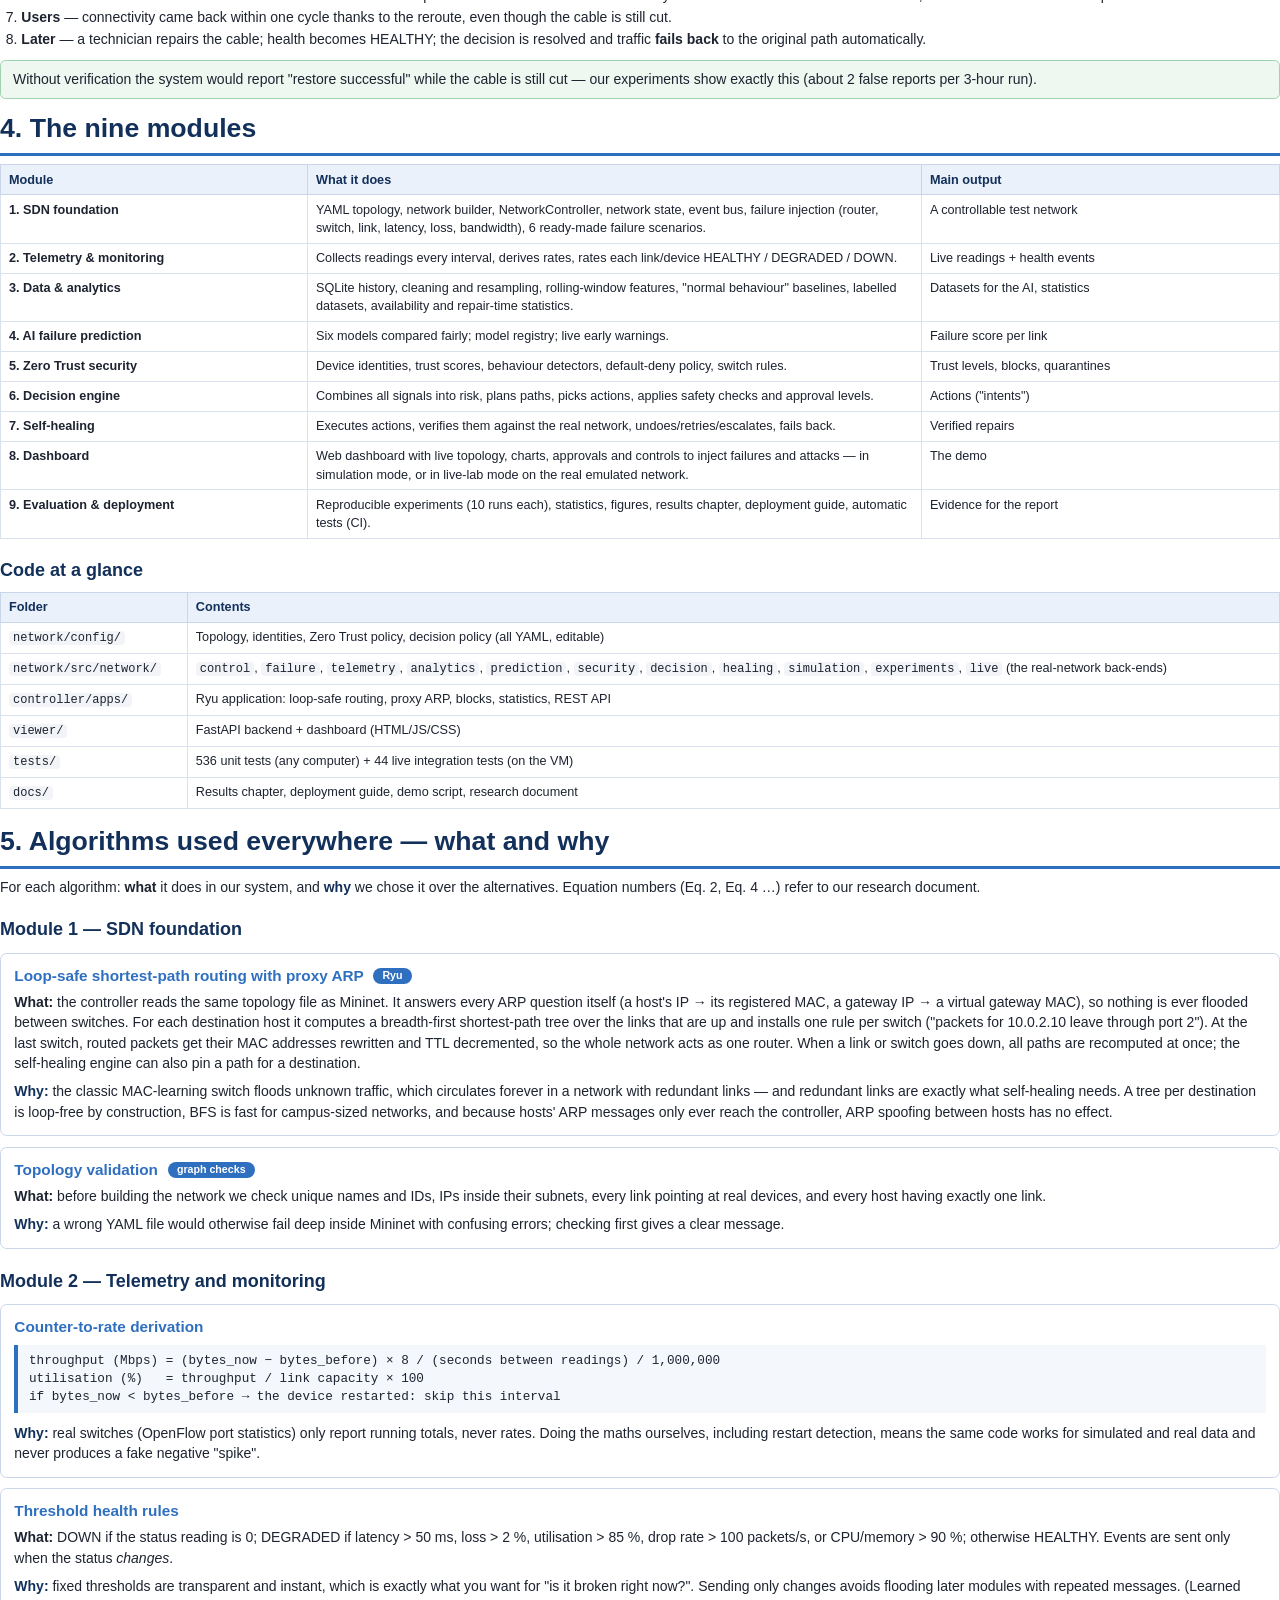
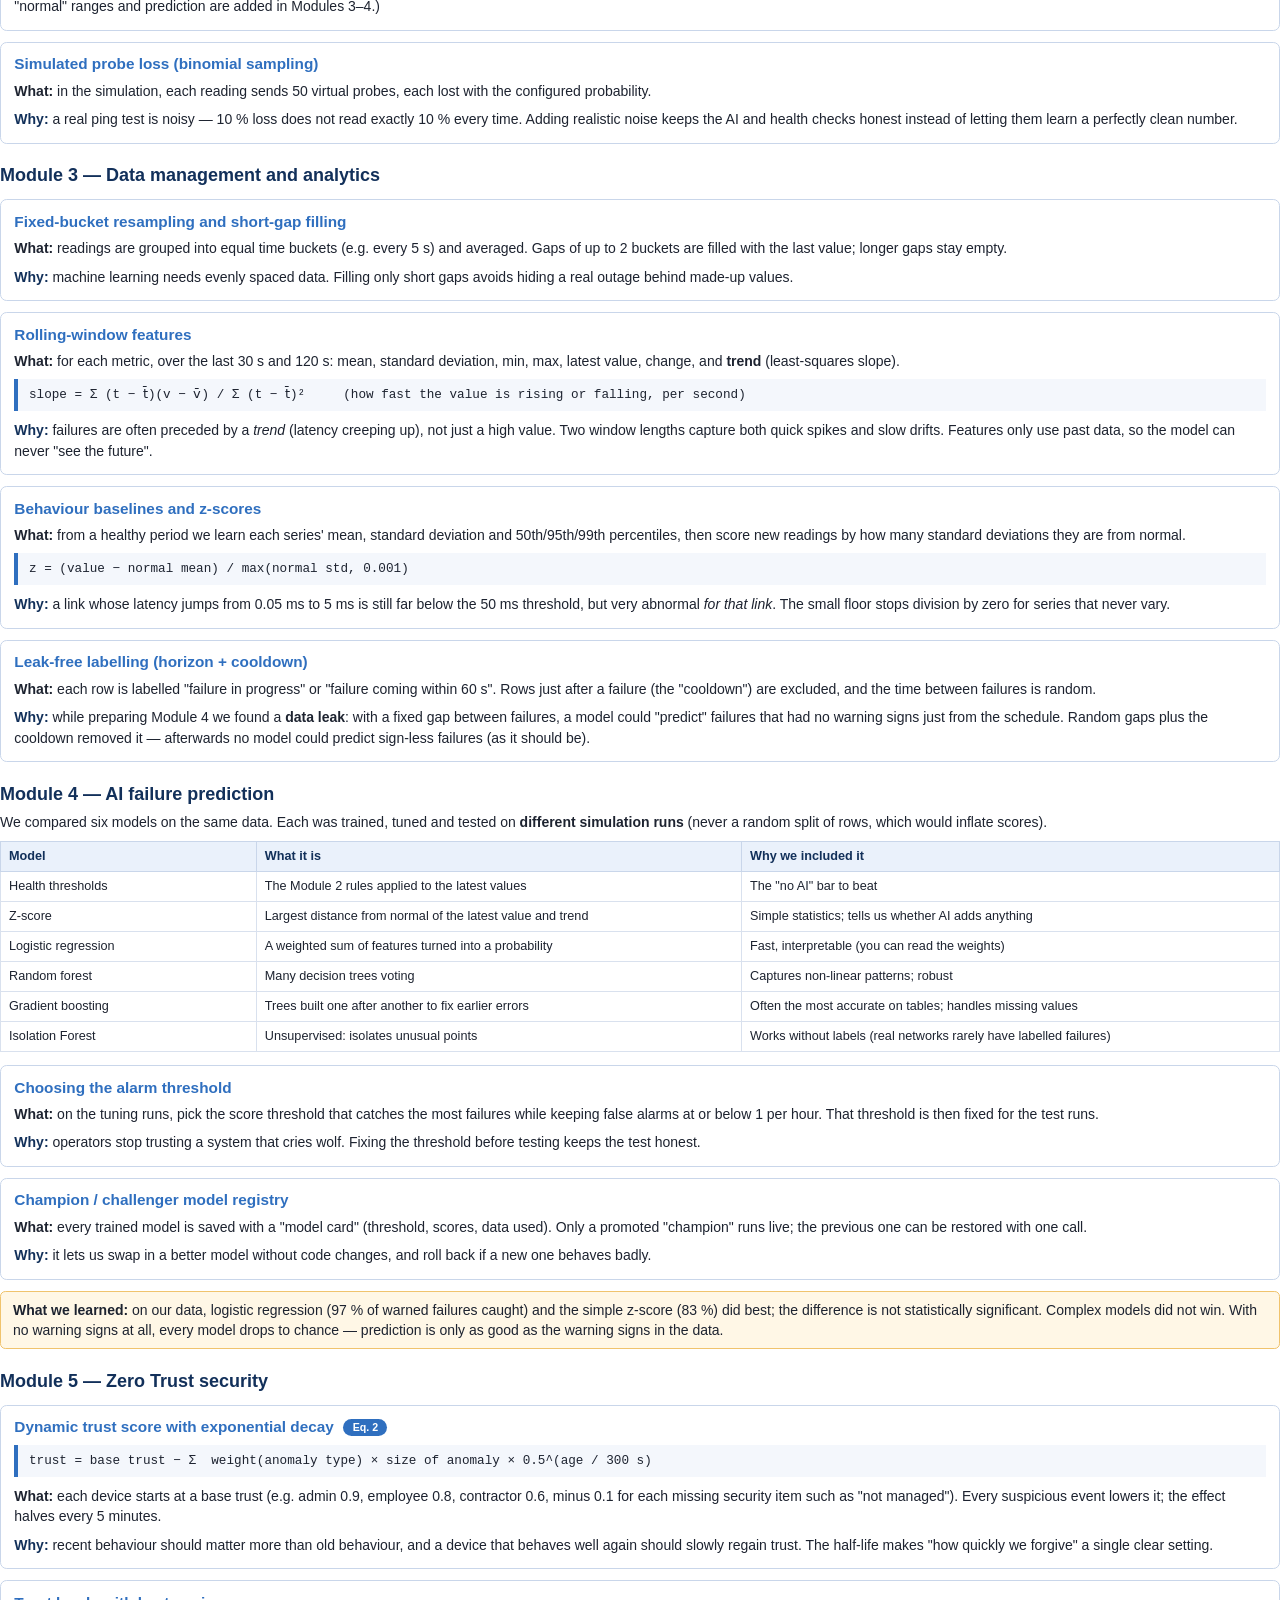
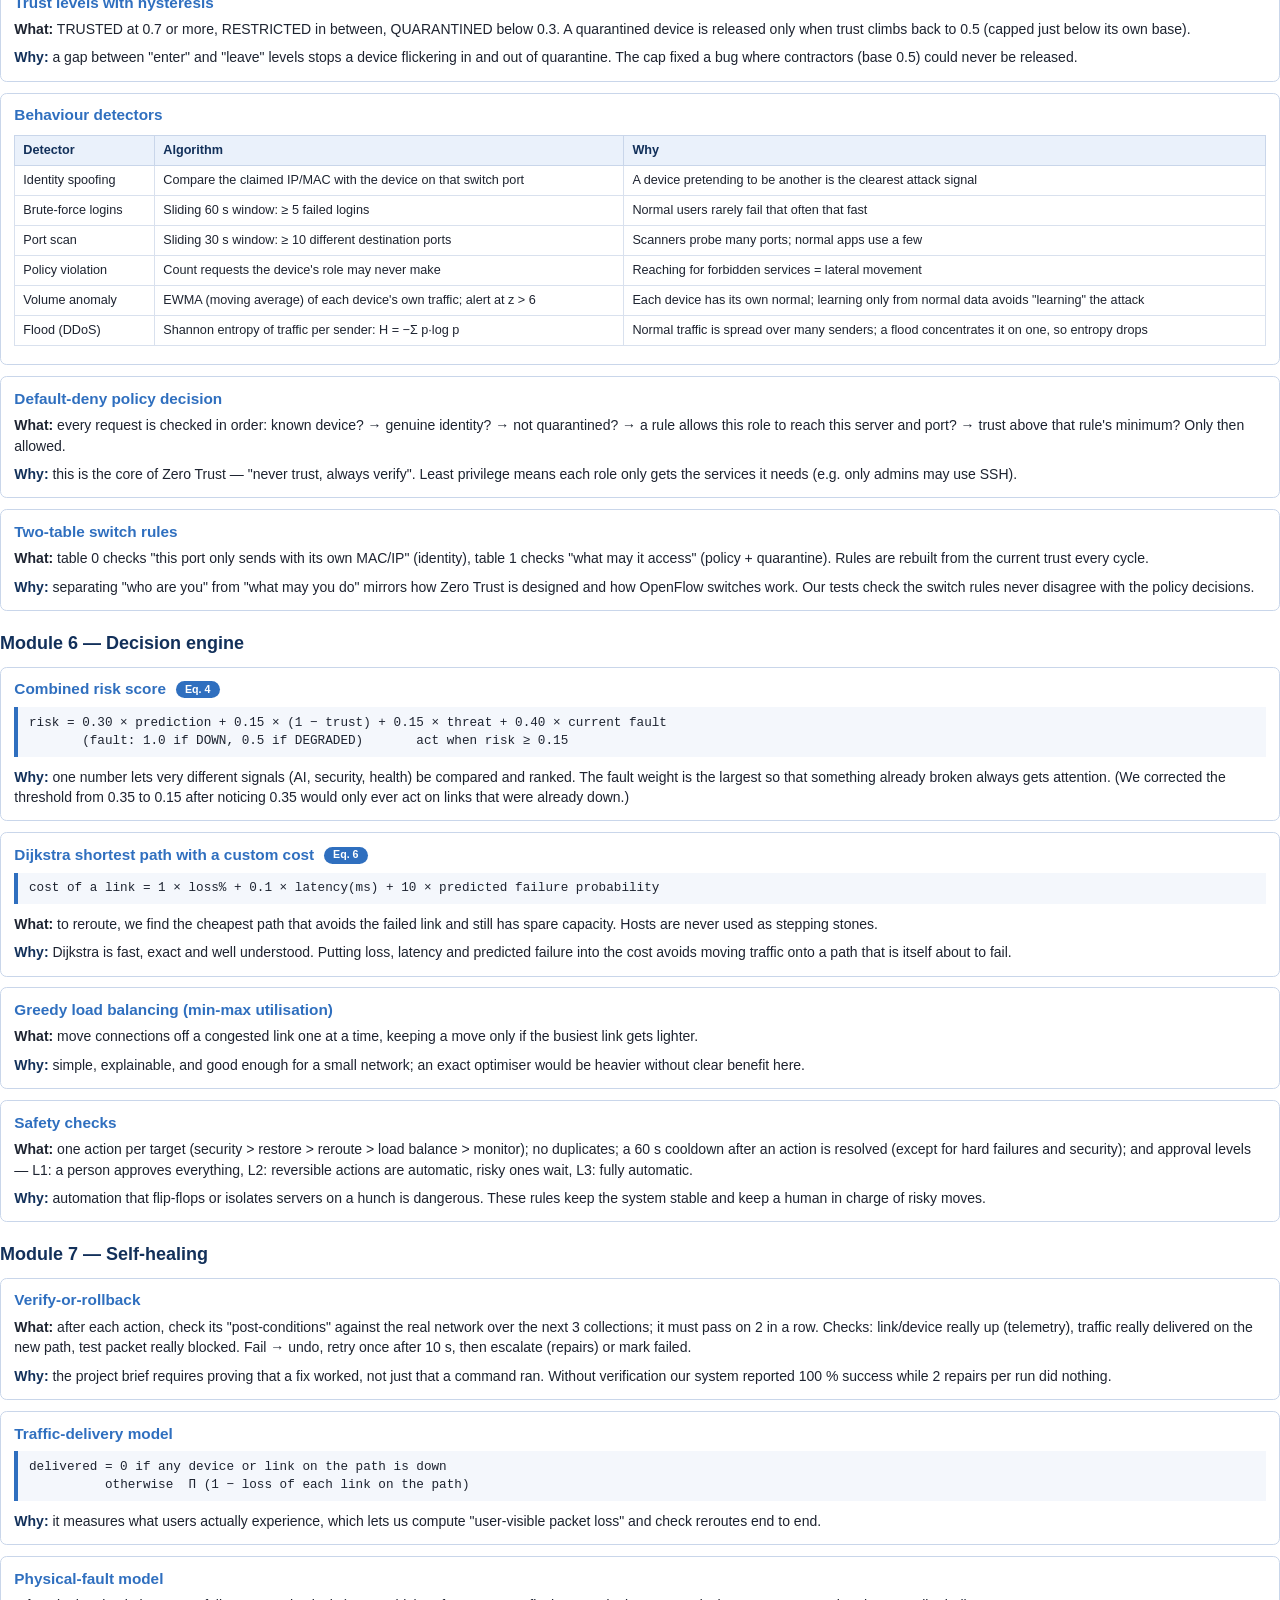
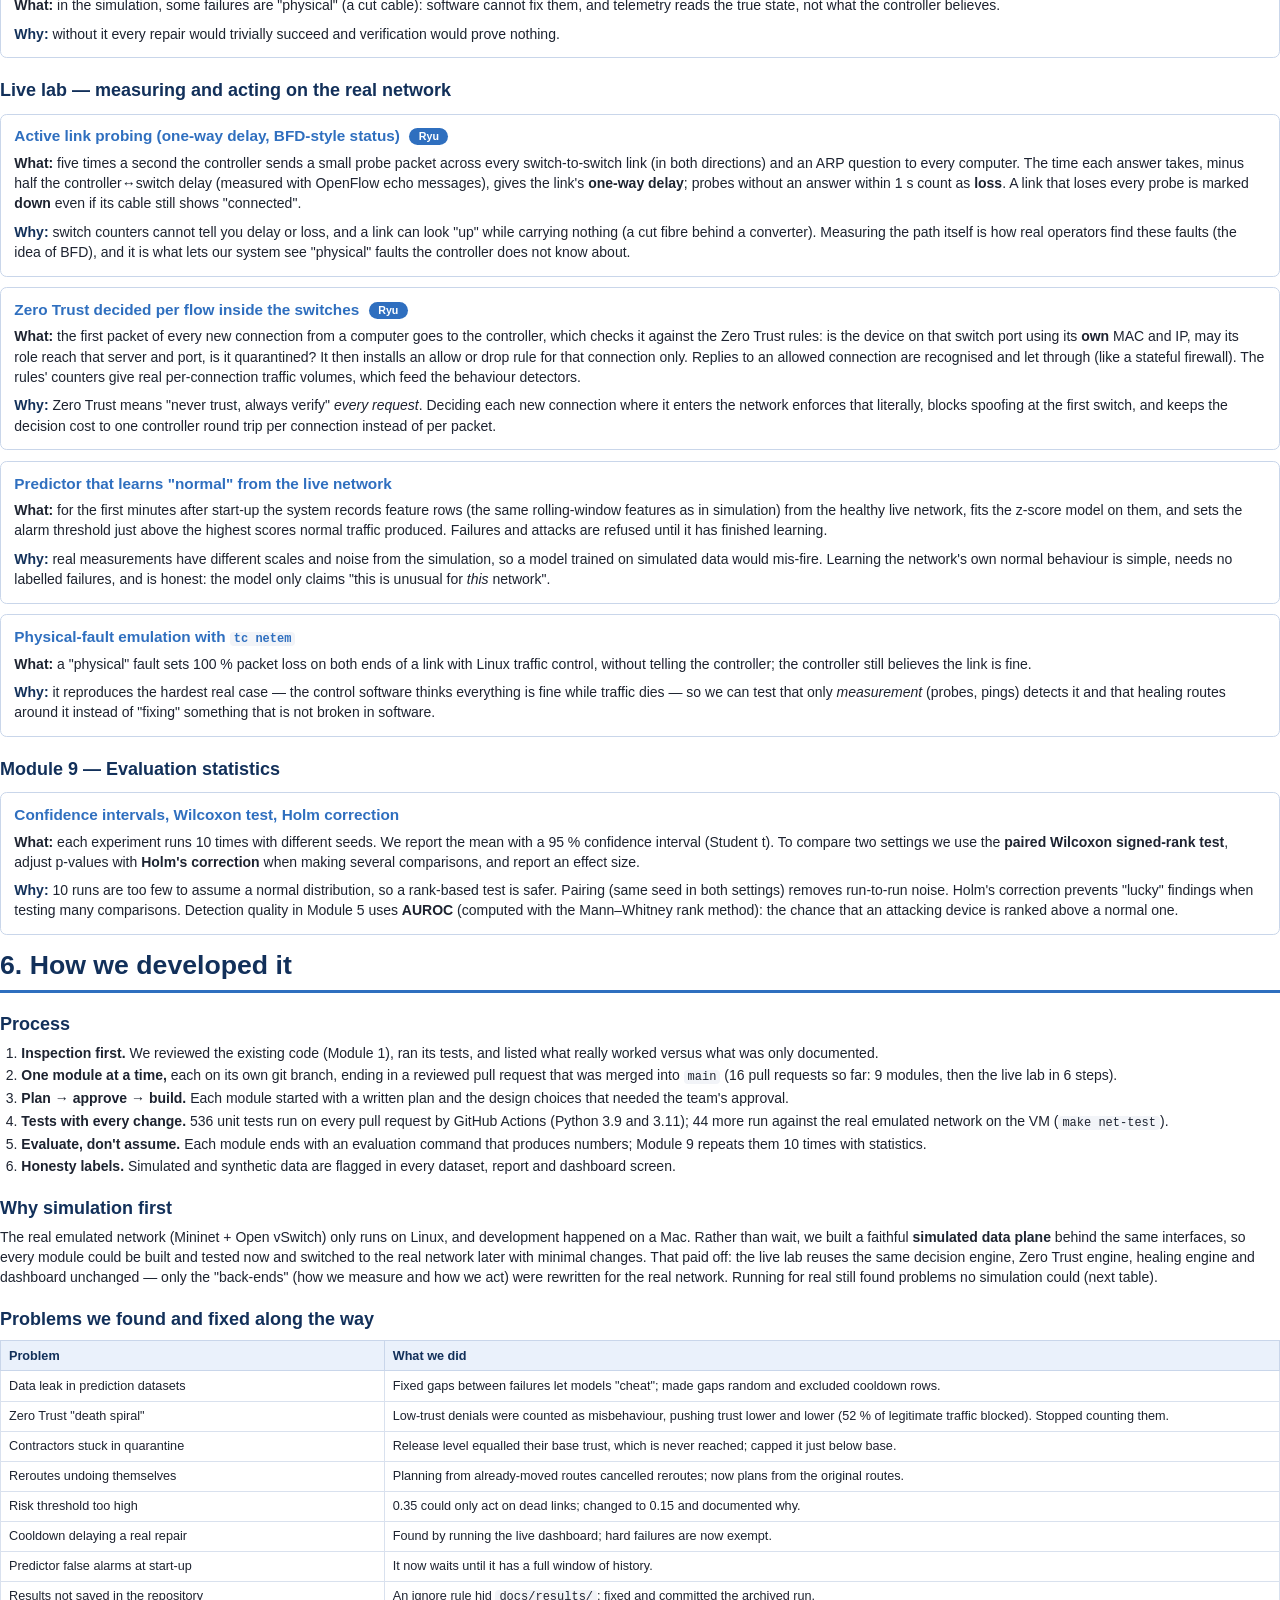
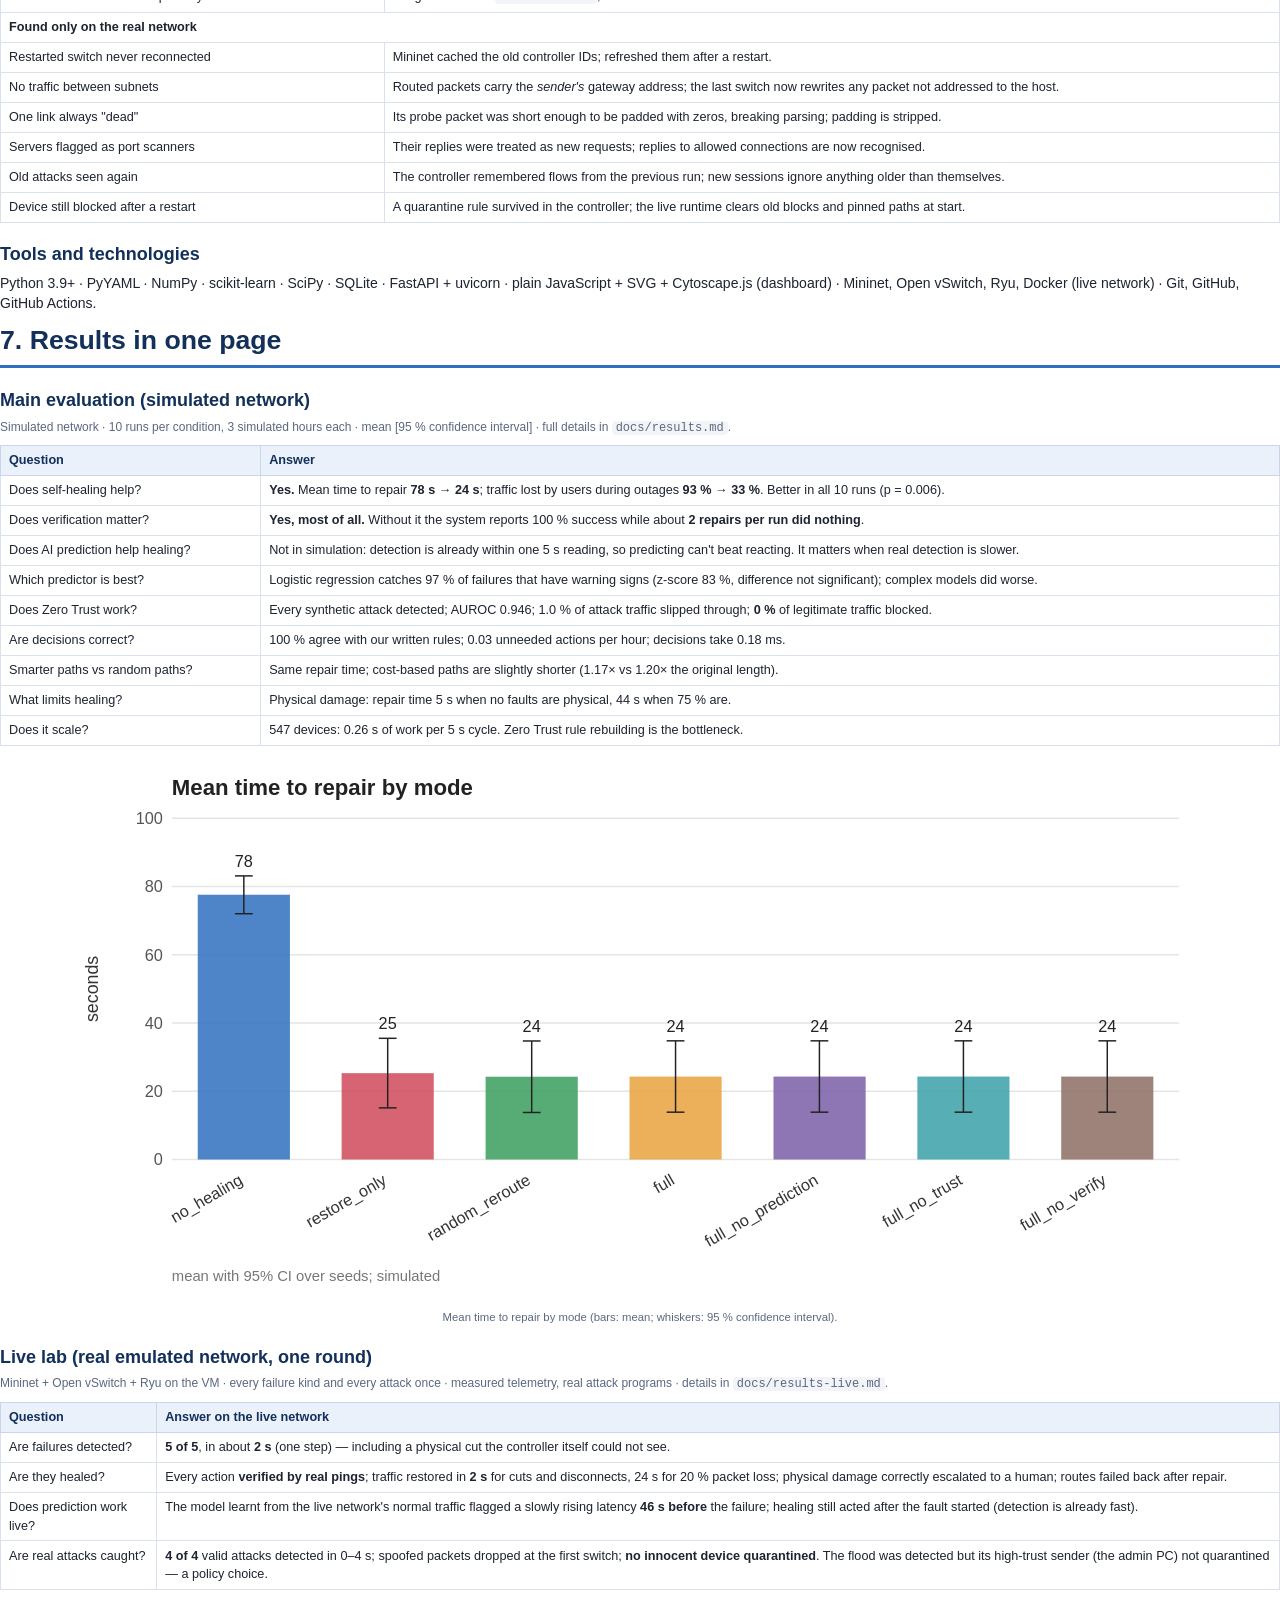
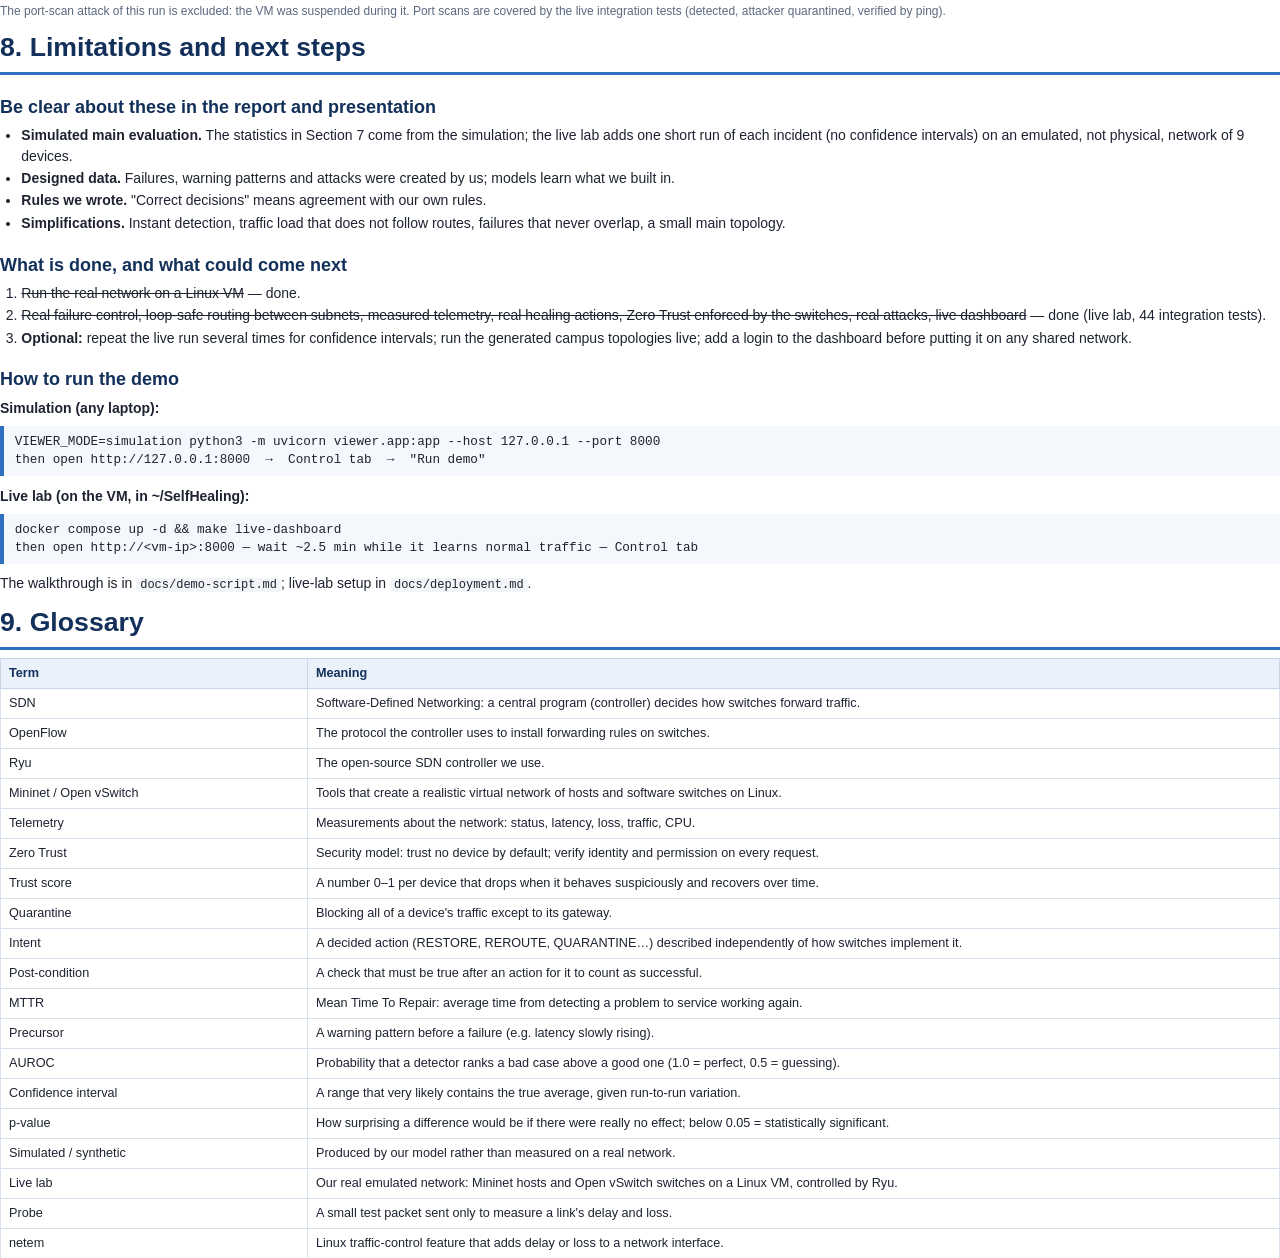
==== commit cd84bfe1: "P7: live experiment results, quick-start guide, refreshed overview - network.live.experiment: --rean" ====
--- a/docs/overview/project-overview.html
+++ b/docs/overview/project-overview.html
@@ -52,14 +52,14 @@
   <div class="meta">
     Final-year major project · Modules 1–9<br>
     Repository: github.com/vamshivikramm-jpg/SelfHealing<br>
-    Status: all nine modules implemented and evaluated <b>in simulation</b>; Module 1 verified on a real emulated
-    network (Linux VM); Modules 2–8 on the real network are the next step.
+    Status: all nine modules implemented and evaluated <b>in simulation</b>, and the <b>whole closed loop now also
+    runs on a real emulated network</b> (Mininet + Open vSwitch + Ryu on a Linux VM), with its own dashboard.
   </div>
   <div class="note" style="margin-top:28pt">
-    <b>One thing to remember while reading:</b> every result in this document comes from a <b>simulated</b> network
-    that runs in Python on a laptop. Failures, early-warning patterns and attacks were <b>designed by us</b>.
-    The real emulated network (Mininet + Open vSwitch + Ryu) now runs on a Linux VM for Module 1 only;
-    Modules 2–8 have not yet been run on it.
+    <b>One thing to remember while reading:</b> there are two kinds of results. The <b>main evaluation</b> (10 runs per
+    condition, statistics) uses a <b>simulated</b> network in Python, with failures, early-warning patterns and attacks
+    <b>designed by us</b>. A <b>short live-lab run</b> repeats every failure and attack on the real emulated network
+    (measured telemetry, real attack programs, rules enforced by the switches). Section 7 shows both, clearly labelled.
   </div>
   <h2 style="margin-top:22pt">Contents</h2>
   <ol class="toc">
@@ -138,7 +138,7 @@
   <rect x="20" y="256" width="620" height="66" rx="6" fill="#fdf5ec" stroke="#e8a33d"/>
   <text x="34" y="274" font-size="11" font-weight="700" fill="#b8741a">SDN NETWORK LAYER</text>
   <text x="330" y="300" text-anchor="middle" font-size="11.5">Ryu controller · OpenFlow · Open vSwitch · Mininet · hosts and servers</text>
-  <text x="330" y="315" text-anchor="middle" font-size="9.5" fill="#5b6880">(simulated in Python today; real on a Linux VM later)</text>
+  <text x="330" y="315" text-anchor="middle" font-size="9.5" fill="#5b6880">(simulated in Python, or the real emulated network on the Linux VM)</text>
 </svg>
 </div>
 
@@ -228,7 +228,7 @@
   <tr><td><b>5. Zero Trust security</b></td><td>Device identities, trust scores, behaviour detectors, default-deny policy, switch rules.</td><td>Trust levels, blocks, quarantines</td></tr>
   <tr><td><b>6. Decision engine</b></td><td>Combines all signals into risk, plans paths, picks actions, applies safety checks and approval levels.</td><td>Actions ("intents")</td></tr>
   <tr><td><b>7. Self-healing</b></td><td>Executes actions, verifies them against the real network, undoes/retries/escalates, fails back.</td><td>Verified repairs</td></tr>
-  <tr><td><b>8. Dashboard</b></td><td>Web dashboard with live topology, charts, approvals and a simulation mode with controls to inject failures and attacks.</td><td>The demo</td></tr>
+  <tr><td><b>8. Dashboard</b></td><td>Web dashboard with live topology, charts, approvals and controls to inject failures and attacks — in simulation mode, or in live-lab mode on the real emulated network.</td><td>The demo</td></tr>
   <tr><td><b>9. Evaluation &amp; deployment</b></td><td>Reproducible experiments (10 runs each), statistics, figures, results chapter, deployment guide, automatic tests (CI).</td><td>Evidence for the report</td></tr>
 </table>
 
@@ -236,10 +236,10 @@
 <table>
   <tr><th>Folder</th><th>Contents</th></tr>
   <tr><td><code>network/config/</code></td><td>Topology, identities, Zero Trust policy, decision policy (all YAML, editable)</td></tr>
-  <tr><td><code>network/src/network/</code></td><td><code>control</code>, <code>failure</code>, <code>telemetry</code>, <code>analytics</code>, <code>prediction</code>, <code>security</code>, <code>decision</code>, <code>healing</code>, <code>simulation</code>, <code>experiments</code></td></tr>
+  <tr><td><code>network/src/network/</code></td><td><code>control</code>, <code>failure</code>, <code>telemetry</code>, <code>analytics</code>, <code>prediction</code>, <code>security</code>, <code>decision</code>, <code>healing</code>, <code>simulation</code>, <code>experiments</code>, <code>live</code> (the real-network back-ends)</td></tr>
   <tr><td><code>controller/apps/</code></td><td>Ryu application: loop-safe routing, proxy ARP, blocks, statistics, REST API</td></tr>
   <tr><td><code>viewer/</code></td><td>FastAPI backend + dashboard (HTML/JS/CSS)</td></tr>
-  <tr><td><code>tests/unit/</code></td><td>469 automated tests</td></tr>
+  <tr><td><code>tests/</code></td><td>536 unit tests (any computer) + 44 live integration tests (on the VM)</td></tr>
   <tr><td><code>docs/</code></td><td>Results chapter, deployment guide, demo script, research document</td></tr>
 </table>
 
@@ -413,6 +413,38 @@
 reads the true state, not what the controller believes.</p>
 <p><span class="why">Why:</span> without it every repair would trivially succeed and verification would prove nothing.</p></div>
 
+<h2>Live lab — measuring and acting on the real network</h2>
+<div class="algo"><h3>Active link probing (one-way delay, BFD-style status) <span class="tag">Ryu</span></h3>
+<p><b>What:</b> five times a second the controller sends a small probe packet across every switch-to-switch link (in both
+directions) and an ARP question to every computer. The time each answer takes, minus half the controller↔switch delay
+(measured with OpenFlow echo messages), gives the link's <b>one-way delay</b>; probes without an answer within 1 s count as
+<b>loss</b>. A link that loses every probe is marked <b>down</b> even if its cable still shows "connected".</p>
+<p><span class="why">Why:</span> switch counters cannot tell you delay or loss, and a link can look "up" while carrying
+nothing (a cut fibre behind a converter). Measuring the path itself is how real operators find these faults (the idea of
+BFD), and it is what lets our system see "physical" faults the controller does not know about.</p></div>
+<div class="algo"><h3>Zero Trust decided per flow inside the switches <span class="tag">Ryu</span></h3>
+<p><b>What:</b> the first packet of every new connection from a computer goes to the controller, which checks it against
+the Zero Trust rules: is the device on that switch port using its <b>own</b> MAC and IP, may its role reach that server and
+port, is it quarantined? It then installs an allow or drop rule for that connection only. Replies to an allowed connection
+are recognised and let through (like a stateful firewall). The rules' counters give real per-connection traffic volumes,
+which feed the behaviour detectors.</p>
+<p><span class="why">Why:</span> Zero Trust means "never trust, always verify" <i>every request</i>. Deciding each new
+connection where it enters the network enforces that literally, blocks spoofing at the first switch, and keeps the decision
+cost to one controller round trip per connection instead of per packet.</p></div>
+<div class="algo"><h3>Predictor that learns "normal" from the live network</h3>
+<p><b>What:</b> for the first minutes after start-up the system records feature rows (the same rolling-window features as
+in simulation) from the healthy live network, fits the z-score model on them, and sets the alarm threshold just above the
+highest scores normal traffic produced. Failures and attacks are refused until it has finished learning.</p>
+<p><span class="why">Why:</span> real measurements have different scales and noise from the simulation, so a model trained
+on simulated data would mis-fire. Learning the network's own normal behaviour is simple, needs no labelled failures, and
+is honest: the model only claims "this is unusual for <i>this</i> network".</p></div>
+<div class="algo"><h3>Physical-fault emulation with <code>tc netem</code></h3>
+<p><b>What:</b> a "physical" fault sets 100 % packet loss on both ends of a link with Linux traffic control, without
+telling the controller; the controller still believes the link is fine.</p>
+<p><span class="why">Why:</span> it reproduces the hardest real case — the control software thinks everything is fine
+while traffic dies — so we can test that only <i>measurement</i> (probes, pings) detects it and that healing routes around
+it instead of "fixing" something that is not broken in software.</p></div>
+
 <h2>Module 9 — Evaluation statistics</h2>
 <div class="algo"><h3>Confidence intervals, Wilcoxon test, Holm correction</h3>
 <p><b>What:</b> each experiment runs 10 times with different seeds. We report the mean with a 95 % confidence interval
@@ -429,9 +461,9 @@
 <h2>Process</h2>
 <ol>
   <li><b>Inspection first.</b> We reviewed the existing code (Module 1), ran its tests, and listed what really worked versus what was only documented.</li>
-  <li><b>One module at a time,</b> each on its own git branch, ending in a reviewed pull request that was merged into <code>main</code> (9 pull requests so far).</li>
+  <li><b>One module at a time,</b> each on its own git branch, ending in a reviewed pull request that was merged into <code>main</code> (16 pull requests so far: 9 modules, then the live lab in 6 steps).</li>
   <li><b>Plan → approve → build.</b> Each module started with a written plan and the design choices that needed the team's approval.</li>
-  <li><b>Tests with every change.</b> 469 automated tests; every commit kept them passing. Since Module 9, GitHub Actions runs them automatically on Python 3.9 and 3.11.</li>
+  <li><b>Tests with every change.</b> 536 unit tests run on every pull request by GitHub Actions (Python 3.9 and 3.11); 44 more run against the real emulated network on the VM (<code>make net-test</code>).</li>
   <li><b>Evaluate, don't assume.</b> Each module ends with an evaluation command that produces numbers; Module 9 repeats them 10 times with statistics.</li>
   <li><b>Honesty labels.</b> Simulated and synthetic data are flagged in every dataset, report and dashboard screen.</li>
 </ol>
@@ -439,9 +471,9 @@
 <h2>Why simulation first</h2>
 <p>The real emulated network (Mininet + Open vSwitch) only runs on Linux, and development happened on a Mac. Rather than
 wait, we built a faithful <b>simulated data plane</b> behind the same interfaces, so every module could be built and
-tested now and switched to the real network later with minimal changes. When the Linux VM came up, the first live run
-of Module 1 found four problems no simulation could (container build, Ryu installation, two test bugs); all were fixed
-and 221 tests now pass on the real network.</p>
+tested now and switched to the real network later with minimal changes. That paid off: the live lab reuses the same
+decision engine, Zero Trust engine, healing engine and dashboard unchanged — only the "back-ends" (how we measure and how
+we act) were rewritten for the real network. Running for real still found problems no simulation could (next table).</p>
 
 <h2>Problems we found and fixed along the way</h2>
 <table>
@@ -454,6 +486,13 @@
   <tr><td>Cooldown delaying a real repair</td><td>Found by running the live dashboard; hard failures are now exempt.</td></tr>
   <tr><td>Predictor false alarms at start-up</td><td>It now waits until it has a full window of history.</td></tr>
   <tr><td>Results not saved in the repository</td><td>An ignore rule hid <code>docs/results/</code>; fixed and committed the archived run.</td></tr>
+  <tr><td colspan="2"><b>Found only on the real network</b></td></tr>
+  <tr><td>Restarted switch never reconnected</td><td>Mininet cached the old controller IDs; refreshed them after a restart.</td></tr>
+  <tr><td>No traffic between subnets</td><td>Routed packets carry the <i>sender's</i> gateway address; the last switch now rewrites any packet not addressed to the host.</td></tr>
+  <tr><td>One link always "dead"</td><td>Its probe packet was short enough to be padded with zeros, breaking parsing; padding is stripped.</td></tr>
+  <tr><td>Servers flagged as port scanners</td><td>Their replies were treated as new requests; replies to allowed connections are now recognised.</td></tr>
+  <tr><td>Old attacks seen again</td><td>The controller remembered flows from the previous run; new sessions ignore anything older than themselves.</td></tr>
+  <tr><td>Device still blocked after a restart</td><td>A quarantine rule survived in the controller; the live runtime clears old blocks and pinned paths at start.</td></tr>
 </table>
 
 <h2>Tools and technologies</h2>
@@ -462,6 +501,7 @@
 
 <!-- ================= 7 ================= -->
 <h1>7. Results in one page</h1>
+<h2>Main evaluation (simulated network)</h2>
 <p class="small">Simulated network · 10 runs per condition, 3 simulated hours each · mean [95 % confidence interval] ·
 full details in <code>docs/results.md</code>.</p>
 
@@ -481,31 +521,47 @@
 <div class="figure"><img src="../results/full-run/figures/healing_mttr.svg" style="width:88%"></div>
 <div class="caption">Mean time to repair by mode (bars: mean; whiskers: 95 % confidence interval).</div>
 
+<h2>Live lab (real emulated network, one round)</h2>
+<p class="small">Mininet + Open vSwitch + Ryu on the VM · every failure kind and every attack once · measured telemetry,
+real attack programs · details in <code>docs/results-live.md</code>.</p>
+<table>
+  <tr><th>Question</th><th>Answer on the live network</th></tr>
+  <tr><td>Are failures detected?</td><td><b>5 of 5</b>, in about <b>2 s</b> (one step) — including a physical cut the controller itself could not see.</td></tr>
+  <tr><td>Are they healed?</td><td>Every action <b>verified by real pings</b>; traffic restored in <b>2 s</b> for cuts and disconnects, 24 s for 20 % packet loss; physical damage correctly escalated to a human; routes failed back after repair.</td></tr>
+  <tr><td>Does prediction work live?</td><td>The model learnt from the live network's normal traffic flagged a slowly rising latency <b>46 s before</b> the failure; healing still acted after the fault started (detection is already fast).</td></tr>
+  <tr><td>Are real attacks caught?</td><td><b>4 of 4</b> valid attacks detected in 0–4 s; spoofed packets dropped at the first switch; <b>no innocent device quarantined</b>. The flood was detected but its high-trust sender (the admin PC) not quarantined — a policy choice.</td></tr>
+</table>
+<p class="small">The port-scan attack of this run is excluded: the VM was suspended during it. Port scans are covered by
+the live integration tests (detected, attacker quarantined, verified by ping).</p>
+
 <!-- ================= 8 ================= -->
 <h1>8. Limitations and next steps</h1>
 <h2>Be clear about these in the report and presentation</h2>
 <ul>
-  <li><b>Simulated network.</b> Only Module 1 (topology, Ryu forwarding, connectivity) is verified on the real emulated
-      network; every result in Section 7 comes from the simulation.</li>
+  <li><b>Simulated main evaluation.</b> The statistics in Section 7 come from the simulation; the live lab adds one short
+      run of each incident (no confidence intervals) on an emulated, not physical, network of 9 devices.</li>
   <li><b>Designed data.</b> Failures, warning patterns and attacks were created by us; models learn what we built in.</li>
   <li><b>Rules we wrote.</b> "Correct decisions" means agreement with our own rules.</li>
   <li><b>Simplifications.</b> Instant detection, traffic load that does not follow routes, failures that never overlap, a small main topology.</li>
 </ul>
 
-<h2>Next steps (in order)</h2>
+<h2>What is done, and what could come next</h2>
 <ol>
-  <li><s>Set up the Linux VM and run the real network</s> — <b>done</b>: Module 1 runs live, 221 tests pass (<code>make net-test</code>).</li>
-  <li><b>Fix the known real-network gaps:</b> re-enabling devices, applying latency/loss/bandwidth for real (TCLink), scenario state names.</li>
-  <li><b>Live telemetry:</b> read OpenFlow port statistics from Ryu and run ping/iperf probes.</li>
-  <li><b>Live execution:</b> send healing and Zero Trust rules to the switches through Ryu.</li>
-  <li><b>Loop-safe forwarding and routing between subnets</b>, so the redundant topology can run for real.</li>
-  <li><b>Re-run the experiments</b> on the real network and put both sets of results side by side.</li>
+  <li><s>Run the real network on a Linux VM</s> — done.</li>
+  <li><s>Real failure control, loop-safe routing between subnets, measured telemetry, real healing actions, Zero Trust
+      enforced by the switches, real attacks, live dashboard</s> — done (live lab, 44 integration tests).</li>
+  <li><b>Optional:</b> repeat the live run several times for confidence intervals; run the generated campus topologies live;
+      add a login to the dashboard before putting it on any shared network.</li>
 </ol>
 
 <h2>How to run the demo</h2>
+<p><b>Simulation (any laptop):</b></p>
 <div class="formula">VIEWER_MODE=simulation python3 -m uvicorn viewer.app:app --host 127.0.0.1 --port 8000
 then open http://127.0.0.1:8000  →  Control tab  →  "Run demo"</div>
-<p>The full walkthrough is in <code>docs/demo-script.md</code>.</p>
+<p><b>Live lab (on the VM, in ~/SelfHealing):</b></p>
+<div class="formula">docker compose up -d &amp;&amp; make live-dashboard
+then open http://&lt;vm-ip&gt;:8000 — wait ~2.5 min while it learns normal traffic — Control tab</div>
+<p>The walkthrough is in <code>docs/demo-script.md</code>; live-lab setup in <code>docs/deployment.md</code>.</p>
 
 <!-- ================= 9 ================= -->
 <h1>9. Glossary</h1>
@@ -527,6 +583,9 @@
   <tr><td>Confidence interval</td><td>A range that very likely contains the true average, given run-to-run variation.</td></tr>
   <tr><td>p-value</td><td>How surprising a difference would be if there were really no effect; below 0.05 = statistically significant.</td></tr>
   <tr><td>Simulated / synthetic</td><td>Produced by our model rather than measured on a real network.</td></tr>
+  <tr><td>Live lab</td><td>Our real emulated network: Mininet hosts and Open vSwitch switches on a Linux VM, controlled by Ryu.</td></tr>
+  <tr><td>Probe</td><td>A small test packet sent only to measure a link's delay and loss.</td></tr>
+  <tr><td>netem</td><td>Linux traffic-control feature that adds delay or loss to a network interface.</td></tr>
 </table>
 
 </body>
